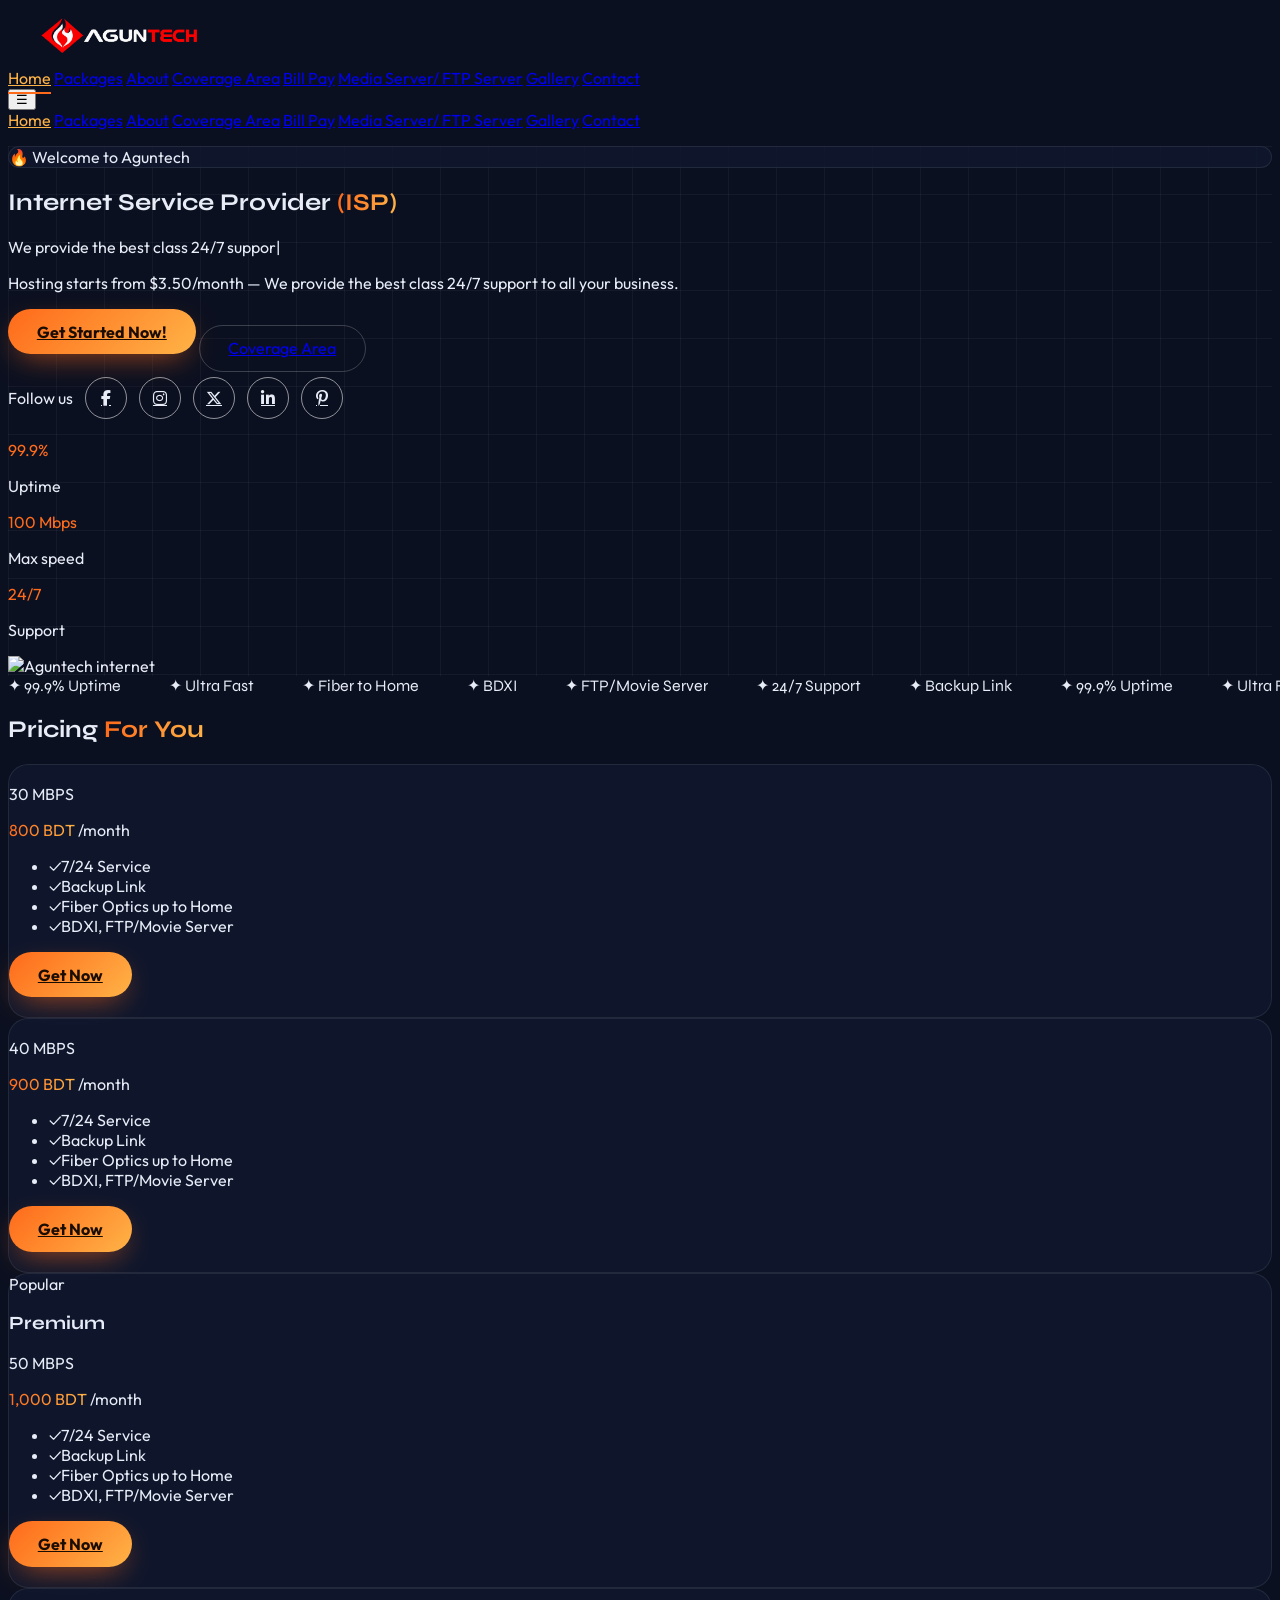
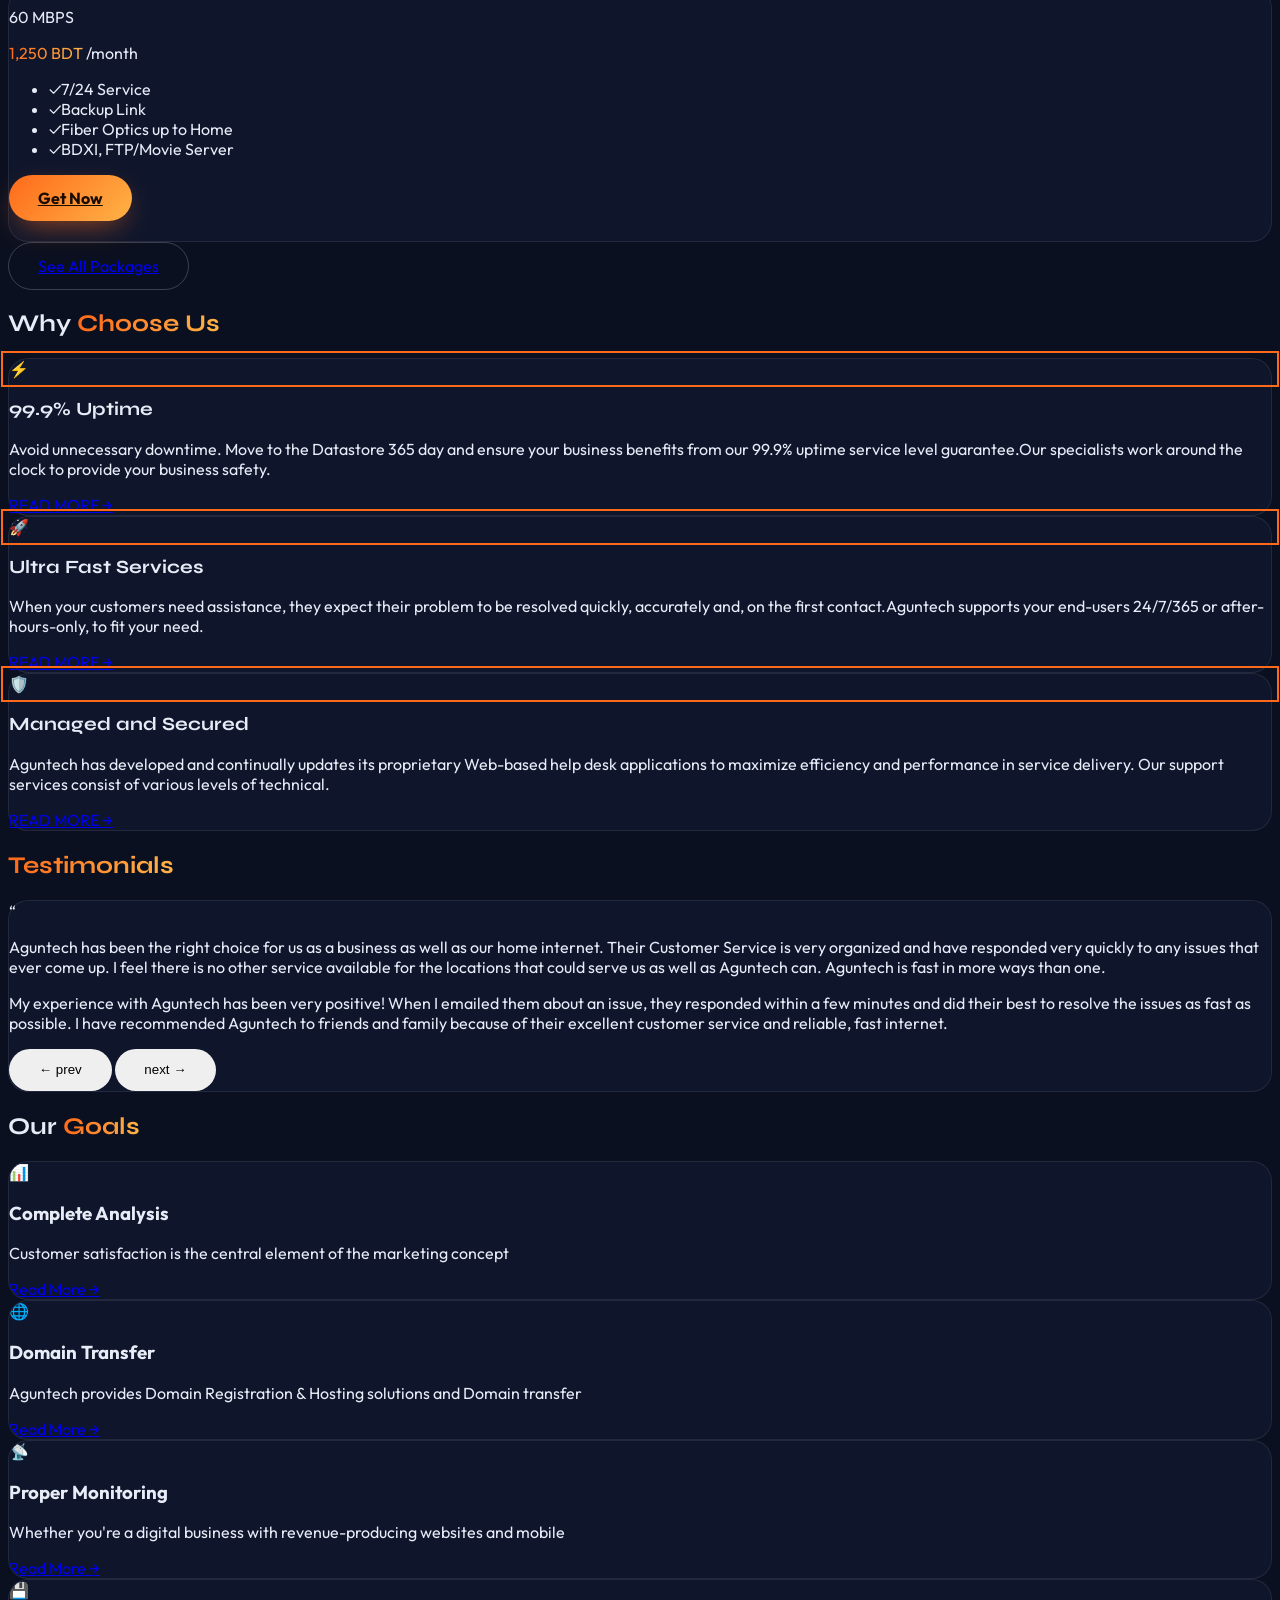
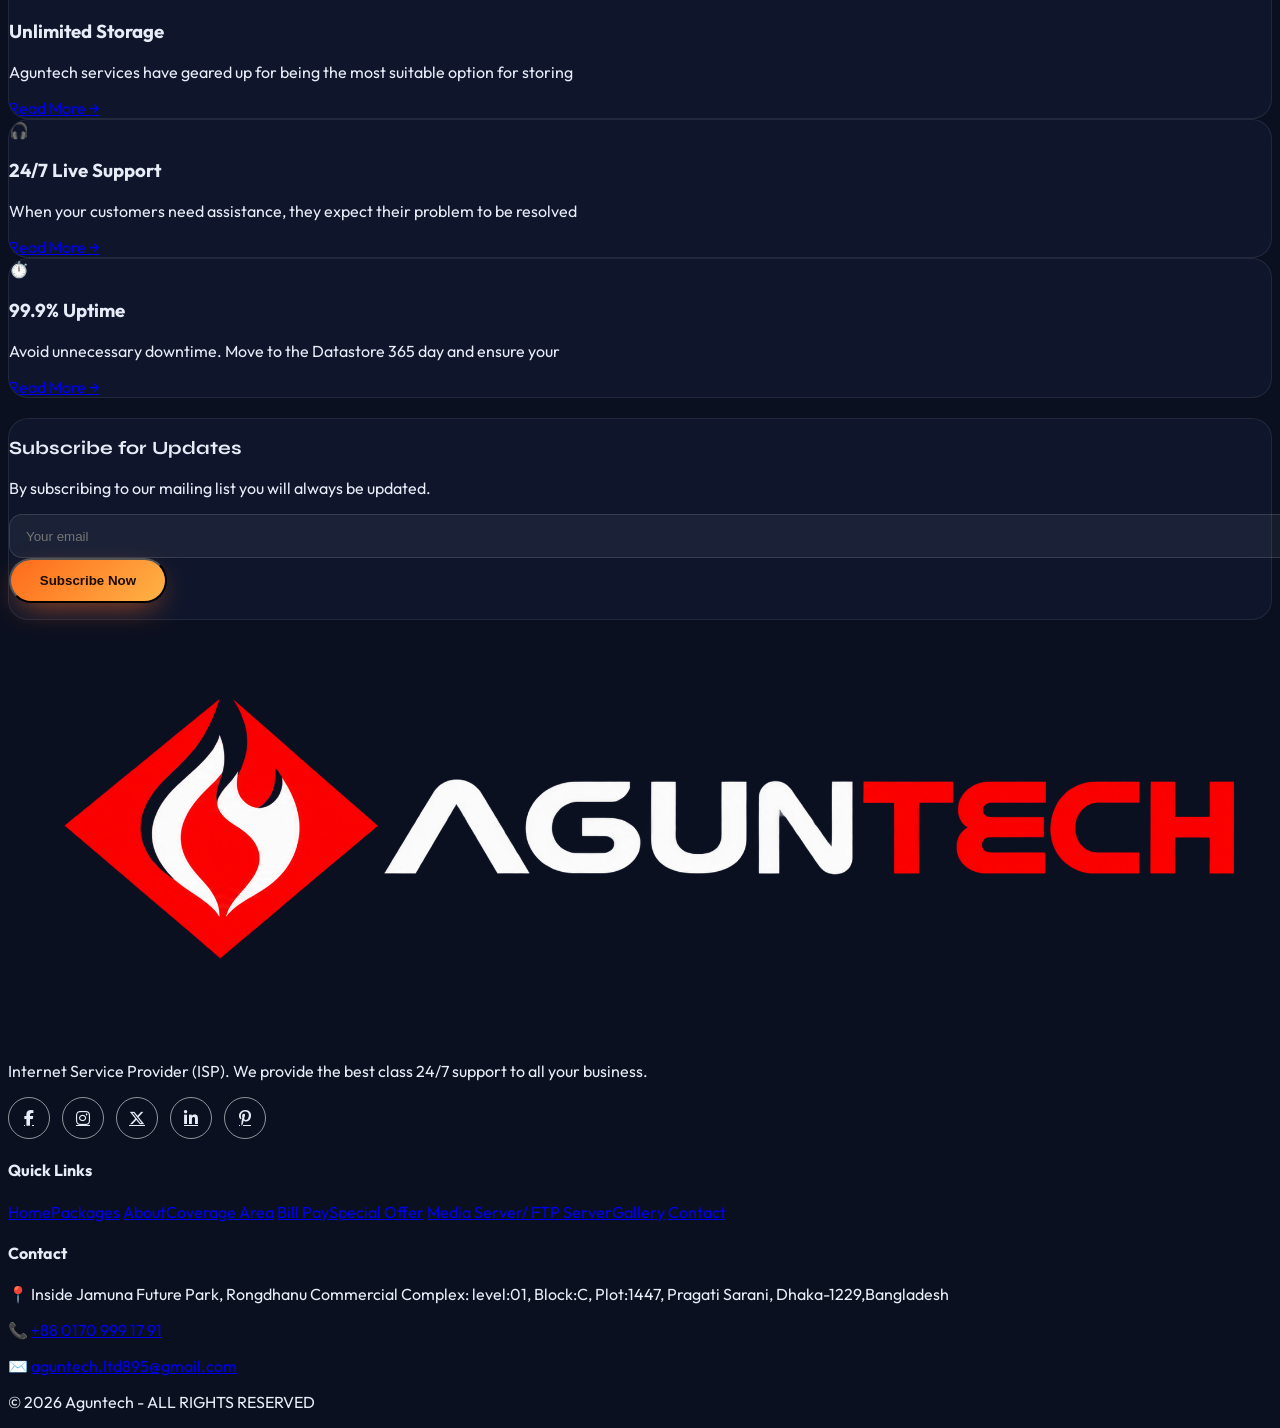
==== index.html @ c1c76f9d "first commit" ====
<!DOCTYPE html>
<html lang="en">
<head>
  <meta charset="UTF-8" />
  <meta name="viewport" content="width=device-width, initial-scale=1.0" />
  <title>Home | Aguntech - Internet Service Provider</title>
  <meta name="description" content="Aguntech - High speed fiber internet service provider in Dhaka, Bangladesh." />
  <script src="https://cdn.tailwindcss.com"></script>
  <link rel="preconnect" href="https://fonts.googleapis.com" />
  <link href="https://fonts.googleapis.com/css2?family=Outfit:wght@300;400;600;700&family=Syne:wght@600;700;800&display=swap" rel="stylesheet" />
  <link rel="stylesheet" href="assets/css/style.css" />
  <link rel="icon" type="image/png" href="assets/images/social-icons.png">
  <link rel="stylesheet"href="https://cdnjs.cloudflare.com/ajax/libs/font-awesome/6.7.2/css/all.min.css">
</head>
<body class="antialiased">
  <div id="preloader"><div class="loader"></div></div>

  <!-- ===== Header ===== -->
  <header id="header" class="fixed top-0 inset-x-0 z-50 bg-[#0b1020]/80 backdrop-blur-lg border-b border-white/5 transition-shadow">
    <div class="max-w-7xl mx-auto px-5 h-20 flex items-center justify-between">
      <a href="index.html" class="flex items-center gap-2">
        <img class="" src="assets/images/AGUNTECH Red Flame Logo (1).png" alt="Aguntech">
        <!-- <span class="w-10 h-10 rounded-xl grid place-items-center bg-gradient-to-br from-orange-500 to-amber-400 text-xl">🔥</span>
        <span class="font-display text-2xl font-extrabold">Agun<span class="text-fire">tech</span></span> -->
      </a>
      <nav class="hidden xl:flex items-center gap-6 text-sm">
        <a data-nav href="index.html" class="nav-link">Home</a>
        <a data-nav href="packages.html" class="nav-link">Packages</a>
        <a data-nav href="about.html" class="nav-link">About</a>
        <a data-nav href="coverage.html" class="nav-link">Coverage Area</a>
        <a data-nav href="billpay.html" class="nav-link">Bill Pay</a>
        <a data-nav href="media.html" class="nav-link">Media Server/ FTP Server</a>
        <a data-nav href="gallery.html" class="nav-link">Gallery</a>
        <a data-nav href="contact.html" class="nav-link">Contact</a>
      </nav>
      <button id="menuBtn" class="xl:hidden text-3xl" aria-label="Menu">☰</button>
    </div>
    <div id="mobileMenu" class="hidden xl:hidden px-5 pb-5 bg-[#0b1020]">
      <a data-nav href="index.html" class="nav-link block py-2">Home</a>
      <a data-nav href="packages.html" class="nav-link block py-2">Packages</a>
      <a data-nav href="about.html" class="nav-link block py-2">About</a>
      <a data-nav href="coverage.html" class="nav-link block py-2">Coverage Area</a>
      <a data-nav href="billpay.html" class="nav-link block py-2">Bill Pay</a>
      <a data-nav href="media.html" class="nav-link block py-2">Media Server/ FTP Server</a>
      <a data-nav href="gallery.html" class="nav-link block py-2">Gallery</a>
      <a data-nav href="contact.html" class="nav-link block py-2">Contact</a>
    </div>
  </header>

  <!-- ===== Hero ===== -->
  <section class="relative min-h-screen flex items-center overflow-hidden grid-bg pt-20">
    <div class="blob w-96 h-96 bg-orange-500 -top-20 -left-20"></div>
    <div class="blob w-96 h-96 bg-indigo-600 bottom-0 right-0" style="animation-delay:-5s"></div>
    <div class="relative max-w-7xl mx-auto px-5 grid lg:grid-cols-2 gap-12 items-center">
      <div>
        <p class="inline-block glass px-4 py-2 text-sm reveal">🔥 Welcome to Aguntech</p>
        <h1 class="font-display text-5xl md:text-7xl font-extrabold leading-tight mt-6 reveal" data-delay="100">Internet Service Provider <span class="text-fire">(ISP)</span></h1>
        <p class="text-xl mt-6 text-white/70 reveal" data-delay="200">We provide <span id="typing" class="text-orange-400 font-semibold" data-words='["the best class 24/7 support","Fiber Optics up to Home","BDXI, FTP/Movie Server","Hosting from $3.50/month"]'></span><span class="animate-pulse">|</span></p>
        <p class="text-white/60 mt-2 reveal" data-delay="250">Hosting starts from $3.50/month — We provide the best class 24/7 support to all your business.</p>
        <div class="hero-actions flex flex-wrap gap-4 mt-8 reveal" data-delay="300">
          <a href="offer.html" class="btn-fire">Get Started Now!</a>
          <a href="coverage.html" class="btn-ghost">Coverage Area</a>
        </div>

        <div class="social-links hero-socials mt-4" aria-label="Social media">
          <p class="hero-socials-label font-bold">Follow us</p>
          <!-- Facebook -->
          <a href="https://www.facebook.com/Aguntechbd"
            target="_blank" rel="noopener noreferrer"
            class="social-icon facebook" aria-label="Facebook">
            <i class="fa-brands fa-facebook-f"></i>
          </a>
          <!-- Instagram -->
          <a href="https://www.instagram.com/aguntechbd/"
            target="_blank" rel="noopener noreferrer"
            class="social-icon instagram" aria-label="Instagram">
            <i class="fa-brands fa-instagram"></i>
          </a>
          <!-- X -->
          <a href="https://x.com/Aguntechbd"
            target="_blank" rel="noopener noreferrer"
            class="social-icon twitter" aria-label="X">
            <i class="fa-brands fa-x-twitter"></i>
          </a>
          <!-- LinkedIn -->
          <a href="https://www.linkedin.com/company/aguntechbd/"
            target="_blank" rel="noopener noreferrer"
            class="social-icon linkedin" aria-label="LinkedIn">
            <i class="fa-brands fa-linkedin-in"></i>
          </a>
          <!-- Pinterest -->
          <a href="https://www.pinterest.com/aguntechbd/"
            target="_blank" rel="noopener noreferrer"
            class="social-icon pinterest" aria-label="Pinterest">
            <i class="fa-brands fa-pinterest-p"></i>
          </a>

</div>
        <!-- <div class="social-links mt-6 reveal" data-delay="350" aria-label="Social media">
          <div class=" card-hover p-6 space-y-4 reveal" data-delay="300"><h4 class="font-bold">Follow us</h4></div>
          <a href="https://www.facebook.com/Aguntechbd" target="_blank" rel="noopener noreferrer" aria-label="Visit Aguntech on Facebook" title="Facebook" class="social-icon"><svg aria-hidden="true" viewBox="0 0 24 24" class="w-5 h-5"><use href="assets/images/social-icons.svg#facebook"/></svg></a>
          <a href="https://www.instagram.com/aguntechbd/" target="_blank" rel="noopener noreferrer" aria-label="Visit Aguntech on Instagram" title="Instagram" class="social-icon"><svg aria-hidden="true" viewBox="0 0 24 24" class="w-5 h-5"><use href="assets/images/social-icons.svg#instagram"/></svg></a>
          <a href="https://x.com/Aguntechbd" target="_blank" rel="noopener noreferrer" aria-label="Visit Aguntech on X" title="X" class="social-icon"><svg aria-hidden="true" viewBox="0 0 24 24" class="w-5 h-5"><use href="assets/images/social-icons.svg#x"/></svg></a>
          <a href="https://www.linkedin.com/company/aguntechbd/" target="_blank" rel="noopener noreferrer" aria-label="Visit Aguntech on LinkedIn" title="LinkedIn" class="social-icon"><svg aria-hidden="true" viewBox="0 0 24 24" class="w-5 h-5"><use href="assets/images/social-icons.svg#linkedin"/></svg></a>
          <a href="https://www.pinterest.com/aguntechbd/" target="_blank" rel="noopener noreferrer" aria-label="Visit Aguntech on Pinterest" title="Pinterest" class="social-icon"><svg aria-hidden="true" viewBox="0 0 24 24" class="w-5 h-5"><use href="assets/images/social-icons.svg#pinterest"/></svg></a>
        </div> -->
        <div class="hero-stats grid grid-cols-3 gap-6 mt-12 reveal" data-delay="400">
          <div><p class="text-3xl font-extrabold text-fire" data-count="99.9" data-suffix="%">0</p><p class="text-white/50 text-sm">Uptime</p></div>
          <div><p class="text-3xl font-extrabold text-fire" data-count="100" data-suffix=" Mbps">0</p><p class="text-white/50 text-sm">Max speed</p></div>
          <div><p class="text-3xl font-extrabold text-fire" data-count="24" data-suffix="/7">0</p><p class="text-white/50 text-sm">Support</p></div>
        </div>
      </div>
      <div class="relative reveal" data-delay="200">
        <div class="absolute inset-0 bg-orange-500/30 blur-3xl rounded-full"></div>
        <img src="https://aguntech.com/images/hosting//s4.png" alt="Aguntech internet" class="relative floaty w-full max-w-lg mx-auto" />
      </div>
    </div>
  </section>

  <!-- ===== Marquee ===== -->
  <div class="overflow-hidden border-y border-white/5 py-5 bg-[#0e1428]">
    <div class="marquee text-white/50 font-display text-xl">
      <span>✦ 99.9% Uptime</span><span>✦ Ultra Fast</span><span>✦ Fiber to Home</span><span>✦ BDXI</span><span>✦ FTP/Movie Server</span><span>✦ 24/7 Support</span><span>✦ Backup Link</span><span>✦ 99.9% Uptime</span><span>✦ Ultra Fast</span><span>✦ Fiber to Home</span><span>✦ BDXI</span><span>✦ FTP/Movie Server</span><span>✦ 24/7 Support</span><span>✦ Backup Link</span>
    </div>
  </div>

 <!--==== packages ==== -->

 <!-- <section class="page-hero grid-bg">
    <div class="blob w-72 h-72 bg-orange-500 -top-10 -left-10"></div>
    <div class="blob w-72 h-72 bg-indigo-600 top-10 right-0" style="animation-delay:-4s"></div>
    <div class="relative max-w-7xl mx-auto px-5 text-center">
      <p class="text-sm text-white/60 reveal"><a href="index.html" class="hover:text-orange-400">Home</a> / Packages</p>
      <h1 class="font-display text-4xl md:text-6xl font-extrabold mt-3 reveal" data-delay="100"><span class="text-fire">Internet Packages</span></h1>
      <p class="mt-4 text-white/70 max-w-2xl mx-auto reveal" data-delay="200">Choose a home internet plan or contact us for a tailored corporate connection.</p>
    </div>
  </section> -->
    <section class="py-24 bg-[#0e1428]">
    <div class="max-w-7xl mx-auto px-5">
      <h2 class="font-display text-4xl md:text-5xl font-extrabold text-center reveal">Pricing <span class="text-fire">For You</span></h2>
      <div class="grid sm:grid-cols-2 lg:grid-cols-4 gap-6 mt-14"> 

        <article class="glass card-hover p-6 reveal" data-delay="0">
        <h3 class="font-display text-xl font-bold"></h3> 
        <p class="inline-block rounded-full bg-orange-500/15 mt-4 px-4 py-1 text-sm font-bold text-orange-300">30 MBPS</p>
        <p class="mt-4"><span class="text-4xl font-extrabold text-fire">800 BDT</span><span class="text-white/50"> /month</span></p>        
        <ul class="mt-6 space-y-3 text-white/80 text-sm"><li class="flex gap-2"><span
          class="text-orange-400">✓</span>7/24 Service</li><li class="flex gap-2"><span class="text-orange-400">✓</span>Backup Link</li><li class="flex gap-2"><span class="text-orange-400">✓</span>Fiber Optics up to Home</li><li class="flex gap-2"><span class="text-orange-400">✓</span>BDXI, FTP/Movie Server</li></ul>
        <a href="contact.html" class="btn-fire mt-8 w-full text-center">Get Now</a>
        <p class="mt-4 text-3xl font-extrabold text-fire"></p>
      </article>

      <article class="glass card-hover p-6 reveal" data-delay="0">
        <h3 class="font-display text-xl font-bold"></h3> 
        <p class="inline-block rounded-full bg-orange-500/15 mt-4 px-4 py-1 text-sm font-bold text-orange-300">40 MBPS</p>
        <p class="mt-4"><span class="text-4xl font-extrabold text-fire">900 BDT</span><span class="text-white/50"> /month</span></p>        
        <ul class="mt-6 space-y-3 text-white/80 text-sm"><li class="flex gap-2"><span
          class="text-orange-400">✓</span>7/24 Service</li><li class="flex gap-2"><span class="text-orange-400">✓</span>Backup Link</li><li class="flex gap-2"><span class="text-orange-400">✓</span>Fiber Optics up to Home</li><li class="flex gap-2"><span class="text-orange-400">✓</span>BDXI, FTP/Movie Server</li></ul>
        <a href="contact.html" class="btn-fire mt-8 w-full text-center">Get Now</a>
        <p class="mt-4 text-3xl font-extrabold text-fire"></p>
      </article>

      <div class="glass card-hover p-6 relative reveal ring-2 ring-orange-500" data-delay="300">
        <span class="absolute -top-3 right-6 text-xs bg-orange-500 text-black font-bold px-3 py-1 rounded-full">Popular</span>
        <h3 class="font-display text-xl font-bold">Premium</h3>
        <p class="inline-block rounded-full bg-orange-500/15 mt-2 px-4 py-1 text-sm font-bold text-orange-300">50 MBPS</p>
        <p class="mt-2"><span class="text-4xl font-extrabold text-fire">1,000 BDT</span><span class="text-white/50">  /month</span></p>        
        <ul class="mt-6 space-y-3 text-white/80 text-sm"><li class="flex gap-2"><span
          class="text-orange-400">✓</span>7/24 Service</li><li class="flex gap-2"><span class="text-orange-400">✓</span>Backup Link</li><li class="flex gap-2"><span class="text-orange-400">✓</span>Fiber Optics up to Home</li><li class="flex gap-2"><span class="text-orange-400">✓</span>BDXI, FTP/Movie Server</li></ul>
        <a href="contact.html" class="btn-fire mt-8 w-full text-center">Get Now</a>
        <p class="mt-4 text-3xl font-extrabold text-fire"></p>
      </div>

      <article class="glass card-hover p-6 reveal" data-delay="0">
        <h3 class="font-display text-xl font-bold"></h3> 
        <p class="inline-block rounded-full bg-orange-500/15 mt-4 px-4 py-1 text-sm font-bold text-orange-300">60 MBPS</p>
        <p class="mt-4"><span class="text-4xl font-extrabold text-fire">1,250 BDT</span><span class="text-white/50"> /month</span></p>        
        <ul class="mt-6 space-y-3 text-white/80 text-sm"><li class="flex gap-2"><span
          class="text-orange-400">✓</span>7/24 Service</li><li class="flex gap-2"><span class="text-orange-400">✓</span>Backup Link</li><li class="flex gap-2"><span class="text-orange-400">✓</span>Fiber Optics up to Home</li><li class="flex gap-2"><span class="text-orange-400">✓</span>BDXI, FTP/Movie Server</li></ul>
        <a href="contact.html" class="btn-fire mt-8 w-full text-center">Get Now</a>
        <p class="mt-4 text-3xl font-extrabold text-fire"></p>
      </article> 
      </div>
      <div class="text-center mt-10"><a href="packages.html" class="btn-ghost">See All Packages</a></div>
    </div>
  </section>
  <!-- ===== Why Choose Us ===== -->
  <section class="max-w-7xl mx-auto px-5 py-24">
    <h2 class="font-display text-4xl md:text-5xl font-extrabold text-center reveal">Why <span class="text-fire">Choose Us</span></h2>
    <div class="grid md:grid-cols-3 gap-8 mt-14">
      <div class="glass card-hover p-8 reveal" data-delay="0">
        <div class="w-14 h-14 rounded-2xl grid place-items-center text-2xl bg-orange-500/15 pulse-ring">⚡</div>
        <h3 class="font-display text-xl font-bold mt-6">99.9% Uptime</h3>
        <p class="text-white/65 mt-3 text-sm leading-relaxed">Avoid unnecessary downtime. Move to the Datastore 365 day and ensure your business benefits from our 99.9% uptime service level guarantee.Our specialists work around the clock to provide your business safety.</p>
        <a href="about.html" class="inline-block mt-5 text-orange-400 font-semibold hover:translate-x-1 transition">READ MORE →</a>
      </div>
      <div class="glass card-hover p-8 reveal" data-delay="120">
        <div class="w-14 h-14 rounded-2xl grid place-items-center text-2xl bg-orange-500/15 pulse-ring">🚀</div>
        <h3 class="font-display text-xl font-bold mt-6">Ultra Fast Services</h3>
        <p class="text-white/65 mt-3 text-sm leading-relaxed">When your customers need assistance, they expect their problem to be resolved quickly, accurately and, on the first contact.Aguntech supports your end-users 24/7/365 or after-hours-only, to fit your need.</p>
        <a href="about.html" class="inline-block mt-5 text-orange-400 font-semibold hover:translate-x-1 transition">READ MORE →</a>
      </div>
      <div class="glass card-hover p-8 reveal" data-delay="240">
        <div class="w-14 h-14 rounded-2xl grid place-items-center text-2xl bg-orange-500/15 pulse-ring">🛡️</div>
        <h3 class="font-display text-xl font-bold mt-6">Managed and Secured</h3>
        <p class="text-white/65 mt-3 text-sm leading-relaxed">Aguntech has developed and continually updates its proprietary Web-based help desk applications to maximize efficiency and performance in service delivery. Our support services consist of various levels of technical.</p>
        <a href="about.html" class="inline-block mt-5 text-orange-400 font-semibold hover:translate-x-1 transition">READ MORE →</a>
      </div>
    </div> 
  </section>
  <!-- ===== Testimonials ===== -->
  <section class="max-w-4xl mx-auto px-5 py-24 text-center">
    <h2 class="font-display text-4xl md:text-5xl font-extrabold reveal"><span class="text-fire">Testimonials</span></h2>
    <div class="glass p-10 mt-12 reveal">
      <div class="text-6xl text-orange-500 leading-none">“</div>
      <p class="t-slide text-lg text-white/80 leading-relaxed">Aguntech has been the right choice for us as a business as well as our home internet. Their Customer Service is very organized and have responded very quickly to any issues that ever come up. I feel there is no other service available for the locations that could serve us as well as Aguntech can. Aguntech is fast in more ways than one.</p>
      <p class="t-slide text-lg text-white/80 leading-relaxed">My experience with Aguntech has been very positive! When I emailed them about an issue, they responded within a few minutes and did their best to resolve the issues as fast as possible. I have recommended Aguntech to friends and family because of their excellent customer service and reliable, fast internet.</p>
      <div class="flex justify-center gap-4 mt-8">
        <button id="tPrev" class="btn-ghost !py-2">← prev</button>
        <button id="tNext" class="btn-ghost !py-2">next →</button>
      </div>
    </div>
  </section>

  <!-- ===== Our Goals ===== -->
  <section class="py-24 bg-[#0e1428]">
    <div class="max-w-7xl mx-auto px-5">
      <h2 class="font-display text-4xl md:text-5xl font-extrabold text-center reveal">Our <span class="text-fire">Goals</span></h2>
      <div class="goals-grid grid sm:grid-cols-2 lg:grid-cols-3 gap-6 mt-14">
        <div class="goal-card glass card-hover p-7 flex gap-5 reveal" data-delay="0">
          <div class="text-3xl">📊</div>
          <div><h3 class="font-bold text-lg">Complete Analysis</h3><p class="text-white/60 text-sm mt-2">Customer satisfaction is the central element of the marketing concept</p><a href="about.html" class="text-orange-400 text-sm font-semibold mt-3 inline-block">Read More →</a></div>
        </div>
        <div class="goal-card glass card-hover p-7 flex gap-5 reveal" data-delay="100">
          <div class="text-3xl">🌐</div>
          <div><h3 class="font-bold text-lg">Domain Transfer</h3><p class="text-white/60 text-sm mt-2">Aguntech provides Domain Registration & Hosting solutions and Domain transfer</p><a href="about.html" class="text-orange-400 text-sm font-semibold mt-3 inline-block">Read More →</a></div>
        </div>
        <div class="goal-card glass card-hover p-7 flex gap-5 reveal" data-delay="200">
          <div class="text-3xl">📡</div>
          <div><h3 class="font-bold text-lg">Proper Monitoring</h3><p class="text-white/60 text-sm mt-2">Whether you're a digital business with revenue-producing websites and mobile</p><a href="about.html" class="text-orange-400 text-sm font-semibold mt-3 inline-block">Read More →</a></div>
        </div>
        <div class="goal-card glass card-hover p-7 flex gap-5 reveal" data-delay="0">
          <div class="text-3xl">💾</div>
          <div><h3 class="font-bold text-lg">Unlimited Storage</h3><p class="text-white/60 text-sm mt-2">Aguntech services have geared up for being the most suitable option for storing</p><a href="about.html" class="text-orange-400 text-sm font-semibold mt-3 inline-block">Read More →</a></div>
        </div>
        <div class="goal-card glass card-hover p-7 flex gap-5 reveal" data-delay="100">
          <div class="text-3xl">🎧</div>
          <div><h3 class="font-bold text-lg">24/7 Live Support</h3><p class="text-white/60 text-sm mt-2">When your customers need assistance, they expect their problem to be resolved</p><a href="about.html" class="text-orange-400 text-sm font-semibold mt-3 inline-block">Read More →</a></div>
        </div>
        <div class="goal-card glass card-hover p-7 flex gap-5 reveal" data-delay="200">
          <div class="text-3xl">⏱️</div>
          <div><h3 class="font-bold text-lg">99.9% Uptime</h3><p class="text-white/60 text-sm mt-2">Avoid unnecessary downtime. Move to the Datastore 365 day and ensure your</p><a href="about.html" class="text-orange-400 text-sm font-semibold mt-3 inline-block">Read More →</a></div>
        </div>
      </div>
    </div>
  </section>

  <!-- ===== Gallery ===== -->
  <!-- <section class="max-w-7xl mx-auto px-5 py-24">
    <h2 class="font-display text-4xl md:text-5xl font-extrabold text-center reveal">Our <span class="text-fire">Gallery</span></h2>
    <div class="flex flex-wrap justify-center gap-3 mt-8 reveal">
      <button data-filter="all" class="btn-ghost btn-fire !py-2">All</button>
      <button data-filter="identity" class="btn-ghost !py-2">Identity</button>
      <button data-filter="web" class="btn-ghost !py-2">Web Design</button>
      <button data-filter="domain" class="btn-ghost !py-2">Domain</button>
    </div>
    <div class="grid grid-cols-2 md:grid-cols-4 gap-4 mt-10">
      <div class="gallery-item overflow-hidden rounded-2xl reveal cursor-zoom-in" data-cat="identity" data-delay="0"><img src="https://aguntech.com/images/gallery/s8.jpg" alt="Gallery image" class="w-full h-48 object-cover" loading="lazy" /></div>
      <div class="gallery-item overflow-hidden rounded-2xl reveal cursor-zoom-in" data-cat="web" data-delay="80"><img src="https://aguntech.com/images/gallery/s3.jpg" alt="Gallery image" class="w-full h-48 object-cover" loading="lazy" /></div>
      <div class="gallery-item overflow-hidden rounded-2xl reveal cursor-zoom-in" data-cat="domain" data-delay="160"><img src="https://aguntech.com/images/gallery/s2.jpg" alt="Gallery image" class="w-full h-48 object-cover" loading="lazy" /></div>
      <div class="gallery-item overflow-hidden rounded-2xl reveal cursor-zoom-in" data-cat="identity" data-delay="240"><img src="https://aguntech.com/images/gallery/s4.jpg" alt="Gallery image" class="w-full h-48 object-cover" loading="lazy" /></div>
      <div class="gallery-item overflow-hidden rounded-2xl reveal cursor-zoom-in" data-cat="web" data-delay="0"><img src="https://aguntech.com/images/gallery/s5.jpg" alt="Gallery image" class="w-full h-48 object-cover" loading="lazy" /></div>
      <div class="gallery-item overflow-hidden rounded-2xl reveal cursor-zoom-in" data-cat="domain" data-delay="80"><img src="https://aguntech.com/images/gallery/s6.jpg" alt="Gallery image" class="w-full h-48 object-cover" loading="lazy" /></div>
      <div class="gallery-item overflow-hidden rounded-2xl reveal cursor-zoom-in" data-cat="identity" data-delay="160"><img src="https://aguntech.com/images/gallery/s9.jpg" alt="Gallery image" class="w-full h-48 object-cover" loading="lazy" /></div>
      <div class="gallery-item overflow-hidden rounded-2xl reveal cursor-zoom-in" data-cat="web" data-delay="240"><img src="https://aguntech.com/images/gallery/s7.jpg" alt="Gallery image" class="w-full h-48 object-cover" loading="lazy" /></div>
    </div>
  </section> -->
  <div id="lightbox" class="hidden fixed inset-0 z-[90] bg-black/90 items-center justify-center p-6 cursor-zoom-out"><img class="max-h-full max-w-full rounded-xl" alt="" /></div>

  <!-- ===== Subscribe ===== -->
  <section class="max-w-7xl mx-auto px-5 py-16">
    <div class="glass p-10 md:flex items-center justify-between gap-8 reveal relative overflow-hidden">
      <div class="blob w-60 h-60 bg-orange-500 -right-10 -top-10"></div>
      <div class="relative">
        <h3 class="font-display text-3xl font-bold">Subscribe for Updates</h3>
        <p class="text-white/70 mt-2">By subscribing to our mailing list you will always be updated.</p>
      </div>
      <form data-demo class="relative mt-6 md:mt-0 flex gap-3 w-full md:w-auto">
        <input type="email" required placeholder="Your email" class="input md:w-72" />
        <button class="btn-fire whitespace-nowrap">Subscribe Now</button>
        <p class="form-msg hidden text-green-400 text-sm"></p>
      </form>
    </div>
  </section>

  <!-- ===== Footer ===== -->
  <footer class="border-t border-white/5 bg-[#080c19]">
    <div class="max-w-7xl mx-auto px-5 py-14 grid md:grid-cols-3 gap-10 text-sm">
      <div>
        <img class="h-20 w-70" src="assets/images/AGUNTECH Red Flame Logo (1).png" alt="Aguntech">
        <!-- <p class="font-display text-2xl font-extrabold">Agun<span class="text-fire">tech</span></p> -->
        <p class="text-white/60 mt-3">Internet Service Provider (ISP). We provide the best class 24/7 support to all your business.</p>
        <div class="social-links mt-4" aria-label="Social media">
          <!-- Facebook -->
          <a href="https://www.facebook.com/Aguntechbd"
            target="_blank" rel="noopener noreferrer"
            class="social-icon facebook" aria-label="Facebook">
            <i class="fa-brands fa-facebook-f"></i>
          </a>
          <!-- Instagram -->
          <a href="https://www.instagram.com/aguntechbd/"
            target="_blank" rel="noopener noreferrer"
            class="social-icon instagram" aria-label="Instagram">
            <i class="fa-brands fa-instagram"></i>
          </a>
          <!-- X -->
          <a href="https://x.com/Aguntechbd"
            target="_blank" rel="noopener noreferrer"
            class="social-icon twitter" aria-label="X">
            <i class="fa-brands fa-x-twitter"></i>
          </a>
          <!-- LinkedIn -->
          <a href="https://www.linkedin.com/company/aguntechbd/"
            target="_blank" rel="noopener noreferrer"
            class="social-icon linkedin" aria-label="LinkedIn">
            <i class="fa-brands fa-linkedin-in"></i>
          </a>
          <!-- Pinterest -->
          <a href="https://www.pinterest.com/aguntechbd/"
            target="_blank" rel="noopener noreferrer"
            class="social-icon pinterest" aria-label="Pinterest">
            <i class="fa-brands fa-pinterest-p"></i>
          </a>
        </div>
      </div>
      <div>
        <h4 class="font-semibold mb-3">Quick Links</h4>
        <div class="grid grid-cols-2 gap-2 text-white/60">
          <a href="index.html" class="hover:text-orange-400">Home</a><a href="packages.html" class="hover:text-orange-400">Packages</a>
          <a href="about.html" class="hover:text-orange-400">About</a><a href="coverage.html" class="hover:text-orange-400">Coverage Area</a>
          <a href="billpay.html" class="hover:text-orange-400">Bill Pay</a><a href="offer.html" class="hover:text-orange-400">Special Offer</a>
          <a href="media.html" class="hover:text-orange-400">Media Server/ FTP Server</a><a href="gallery.html" class="hover:text-orange-400">Gallery</a>
          <a href="contact.html" class="hover:text-orange-400">Contact</a>
        </div>
      </div>
      <div class="text-white/60 space-y-2">
        <h4 class="font-semibold mb-3 text-white">Contact</h4>
        <p>📍 Inside Jamuna Future Park, Rongdhanu Commercial Complex: level:01, Block:C, Plot:1447, Pragati Sarani, Dhaka-1229,Bangladesh</p>
        <p>📞 <a href="tel:+8801709991791" class="hover:text-orange-400">+88 0170 999 17 91</a></p>
        <p>✉️ <a href="mailto:aguntech.ltd895@gmail.com" class="hover:text-orange-400">aguntech.ltd895@gmail.com</a></p>
      </div>
    </div>
    <p class="text-center text-white/40 text-xs pb-8">© <span class="year">2026</span> Aguntech - ALL RIGHTS RESERVED</p>
  </footer>

  <script src="assets/js/main.js"></script>
</body>
</html>
---- assets/css/style.css ----
/* Aguntech custom styles & animations */
:root{--fire:#ff6a1a;--ember:#ffb347;--night:#0b1020;--panel:#121a33}
html{scroll-behavior:smooth}
body{font-family:'Outfit',sans-serif;background:var(--night);color:#e7ecf7}
.font-display{font-family:'Syne',sans-serif;overflow-wrap:anywhere}
.text-fire{background:linear-gradient(90deg,var(--fire),var(--ember),var(--fire));background-size:200% auto;-webkit-background-clip:text;background-clip:text;color:transparent;animation:shine 4s linear infinite}
@keyframes shine{to{background-position:200% center}}
.btn-fire{position:relative;overflow:hidden;background:linear-gradient(135deg,var(--fire),var(--ember));color:#1a0d00;font-weight:700;border-radius:999px;padding:.8rem 1.8rem;display:inline-block;transition:transform .3s,box-shadow .3s;box-shadow:0 10px 30px -10px rgba(255,106,26,.7)}
.btn-fire:hover{transform:translateY(-3px) scale(1.03);box-shadow:0 18px 40px -10px rgba(255,106,26,.9)}
.btn-fire::after{content:"";position:absolute;inset:0 auto 0 -70%;width:45%;background:linear-gradient(110deg,transparent,rgba(255,255,255,.32),transparent);transform:skewX(-20deg);transition:left .7s ease}
.btn-fire:hover::after{left:130%}
.btn-ghost{border:1px solid rgba(255,255,255,.2);border-radius:999px;padding:.8rem 1.8rem;display:inline-block;transition:.3s}
.btn-ghost:hover{border-color:var(--fire);color:var(--ember)}
.social-links{display:flex;align-items:center;gap:.75rem}
.social-icon{width:2.5rem;height:2.5rem;border:1px solid rgba(255,255,255,.55);border-radius:9999px;display:inline-grid;place-items:center;color:#e7ecf7;transition:color .3s,border-color .3s,background-color .3s,transform .3s;animation:social-float 3s ease-in-out infinite}
.social-icon:nth-child(2){animation-delay:.15s}
.social-icon:nth-child(3){animation-delay:.3s}
.social-icon:nth-child(4){animation-delay:.45s}
.social-icon:nth-child(5){animation-delay:.6s}
.social-icon:hover:not(:disabled){color:var(--ember);border-color:var(--fire);background:rgba(255,106,26,.1);transform:translateY(-4px) scale(1.08)}
.social-icon:disabled{opacity:.55;cursor:not-allowed}
@keyframes social-float{0%,100%{translate:0 0}50%{translate:0 -3px}}
header > div > a:first-child > span:first-child{animation:brand-float 4s ease-in-out infinite}
@keyframes brand-float{0%,100%{transform:translateY(0)}50%{transform:translateY(-3px)}}
@media(prefers-reduced-motion:reduce){html{scroll-behavior:auto}.social-icon,header > div > a:first-child > span:first-child{animation:none;transition:none}}
.glass{background:rgba(18,26,51,.7);border:1px solid rgba(255,255,255,.08);backdrop-filter:blur(12px);border-radius:1.25rem}
.card-hover{transition:transform .4s,border-color .4s,box-shadow .4s}
.card-hover:hover{transform:translateY(-8px);border-color:rgba(255,106,26,.5);box-shadow:0 25px 50px -20px rgba(255,106,26,.45)}
.reveal{opacity:0;transform:translateY(28px);transition:opacity .7s ease,transform .7s cubic-bezier(.2,.7,.2,1)}
.reveal.show{opacity:1;transform:none}
.blob{position:absolute;border-radius:50%;filter:blur(80px);opacity:.45;animation:float 10s ease-in-out infinite}
@keyframes float{0%,100%{transform:translate(0,0)}50%{transform:translate(30px,-40px)}}
.floaty{animation:float 6s ease-in-out infinite}
.grid-bg{background-image:linear-gradient(rgba(255,255,255,.04) 1px,transparent 1px),linear-gradient(90deg,rgba(255,255,255,.04) 1px,transparent 1px);background-size:48px 48px;animation:grid-drift 70s linear infinite}
@keyframes grid-drift{to{background-position:48px 48px}}
.nav-link{position:relative;padding:.4rem 0;transition:color .3s}
.nav-link::after{content:"";position:absolute;left:0;bottom:0;height:2px;width:0;background:var(--fire);transition:width .3s}
.nav-link:hover,.nav-link.active{color:var(--ember)}
.nav-link:hover::after,.nav-link.active::after{width:100%}
.pulse-ring{position:relative}
.pulse-ring::before{content:"";position:absolute;inset:-8px;border-radius:inherit;border:2px solid var(--fire);animation:ring 2s infinite}
@keyframes ring{0%{transform:scale(.9);opacity:1}100%{transform:scale(1.3);opacity:0}}
.marquee{display:flex;gap:3rem;animation:marq 25s linear infinite;width:max-content}
.marquee:hover,.marquee:focus-within{animation-play-state:paused}
@keyframes marq{to{transform:translateX(-50%)}}
.page-hero{padding:9rem 0 4rem;position:relative;overflow:hidden;isolation:isolate}
.page-hero::before{content:"";position:absolute;inset:0;z-index:-1;pointer-events:none;background:radial-gradient(ellipse at 18% 55%,rgba(255,106,26,.14),transparent 42%),radial-gradient(ellipse at 82% 35%,rgba(99,102,241,.13),transparent 40%);background-size:150% 150%;animation:hero-glow 18s ease-in-out infinite alternate}
@keyframes hero-glow{to{background-position:100% 70%}}
.goals-grid .goal-card{position:relative;overflow:hidden;transition:transform .3s ease,border-color .3s ease,box-shadow .3s ease}
.goal-card::before{content:"";position:absolute;inset:1rem auto 1rem 0;width:3px;border-radius:0 3px 3px 0;background:linear-gradient(180deg,var(--fire),var(--ember));transform:scaleY(0);transform-origin:center;transition:transform .3s ease}
.goal-card>div:last-child{transition:transform .3s ease}
.goal-card>div:first-child{display:inline-block;transform-origin:center;animation:goal-icon-float 3s ease-in-out infinite}
.goal-card:nth-child(2)>div:first-child{animation-delay:.25s}
.goal-card:nth-child(3)>div:first-child{animation-delay:.5s}
.goal-card:nth-child(4)>div:first-child{animation-delay:.75s}
.goal-card:nth-child(5)>div:first-child{animation-delay:1s}
.goal-card:nth-child(6)>div:first-child{animation-delay:1.25s}
@keyframes goal-icon-float{0%,100%{transform:translateY(0)}50%{transform:translateY(-5px)}}
.goal-card:hover>div:first-child{animation:goal-icon-bounce .55s ease}
@keyframes goal-icon-bounce{0%,100%{transform:translateY(0) scale(1)}40%{transform:translateY(-8px) scale(1.12)}70%{transform:translateY(1px) scale(.96)}}
.goal-card:hover{transform:translateY(-4px);border-color:rgba(255,106,26,.4);box-shadow:0 14px 32px -24px rgba(255,106,26,.5)}
.goal-card:hover::before{transform:scaleY(1)}
.goal-card:hover>div:last-child{transform:translateX(4px)}
.scroll-progress{position:fixed;inset:0 auto auto 0;width:100%;height:3px;z-index:110;pointer-events:none;background:linear-gradient(90deg,var(--fire),var(--ember));box-shadow:0 0 12px rgba(255,106,26,.55);transform:scaleX(0);transform-origin:left center;transition:transform .12s linear}
.input{width:100%;background:rgba(255,255,255,.05);border:1px solid rgba(255,255,255,.12);border-radius:.8rem;padding:.85rem 1rem;outline:none;transition:.3s}
.input:focus{border-color:var(--fire);box-shadow:0 0 0 3px rgba(255,106,26,.2)}
.gallery-item img{transition:transform .6s}
.gallery-item:hover img{transform:scale(1.1) rotate(1deg)}
#preloader{position:fixed;inset:0;background:var(--night);z-index:100;display:grid;place-items:center;transition:opacity .5s}
.loader{width:56px;height:56px;border-radius:50%;border:4px solid rgba(255,255,255,.1);border-top-color:var(--fire);animation:spin 1s linear infinite}
@keyframes spin{to{transform:rotate(360deg)}}
@media(prefers-reduced-motion:reduce){
  *,*::before,*::after{scroll-behavior:auto!important;animation-duration:.01ms!important;animation-iteration-count:1!important;transition-duration:.01ms!important}
  .reveal{opacity:1;transform:none}
  .btn-fire::after{display:none}
  .scroll-progress{transition:none}
  .goal-card>div:first-child,.goal-card:hover>div:first-child{animation:none}
}

img,video,iframe{max-width:100%}
.glass{min-width:0}
.social-links{flex-wrap:wrap}
#header>div>a img{width:clamp(8rem,18vw,13.75rem);height:auto;max-height:3.5rem;object-fit:contain}
#mobileMenu{max-height:calc(100vh - 5rem);overflow-y:auto}
form[data-demo]{min-width:0}

@media(max-width:767px){
  .page-hero{padding:7.5rem 0 3rem}
  .page-hero h1{font-size:clamp(2rem,9vw,3rem);line-height:1.1}
  section.min-h-screen h1{font-size:clamp(2.5rem,9vw,4.5rem);line-height:1.1}
  section.min-h-screen .reveal{opacity:1;transform:none}
  .hero-stats{gap:.75rem}
  .hero-stats [data-count]{font-size:clamp(1.05rem,5vw,1.4rem);line-height:1.2}
  .hero-stats p:last-child{font-size:.7rem}
}

@media(max-width:639px){
  #menuBtn{display:grid;place-items:center;width:2.75rem;height:2.75rem;border-radius:.75rem}
  #menuBtn:focus-visible,#mobileMenu a:focus-visible{outline:2px solid var(--ember);outline-offset:3px}
  #mobileMenu .nav-link.block{padding:.7rem 0}
  .page-hero{padding:7rem 0 2.5rem}
  section.py-20,section.py-24{padding-top:3rem;padding-bottom:3rem}
  section.pb-20{padding-bottom:3rem}
  .hero-actions{display:grid;grid-template-columns:minmax(0,1fr);max-width:20rem}
  .hero-actions .btn-fire,.hero-actions .btn-ghost{width:100%;text-align:center}
  .hero-socials{display:grid;grid-template-columns:repeat(5,minmax(2.25rem,2.5rem));gap:.5rem;justify-content:start}
  .hero-socials-label{grid-column:1/-1;margin:0}
  form[data-demo]{flex-direction:column;align-items:stretch}
  form[data-demo]>.input,form[data-demo]>.btn-fire{width:100%}
  .glass{border-radius:1rem}
  .glass.p-8,.glass.p-10{padding:1.25rem}
  .grid.gap-12{gap:2rem}
}
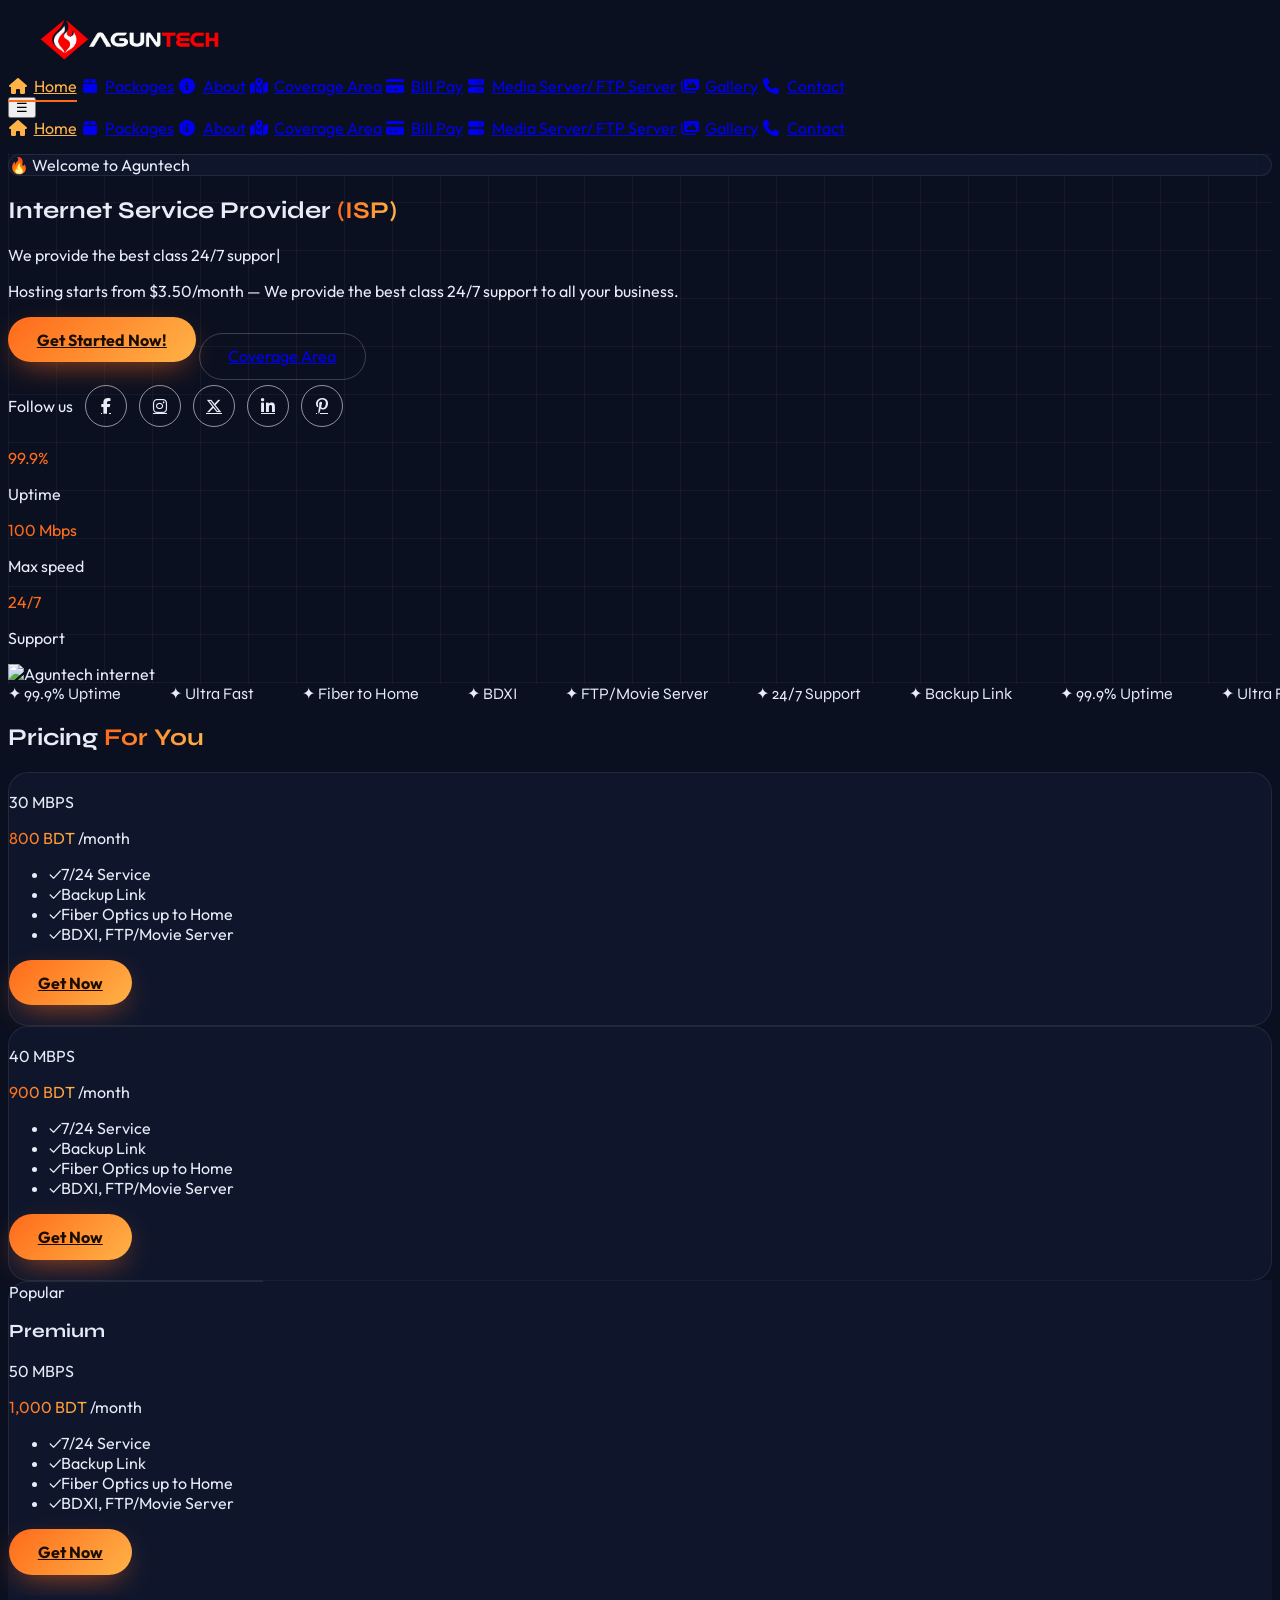
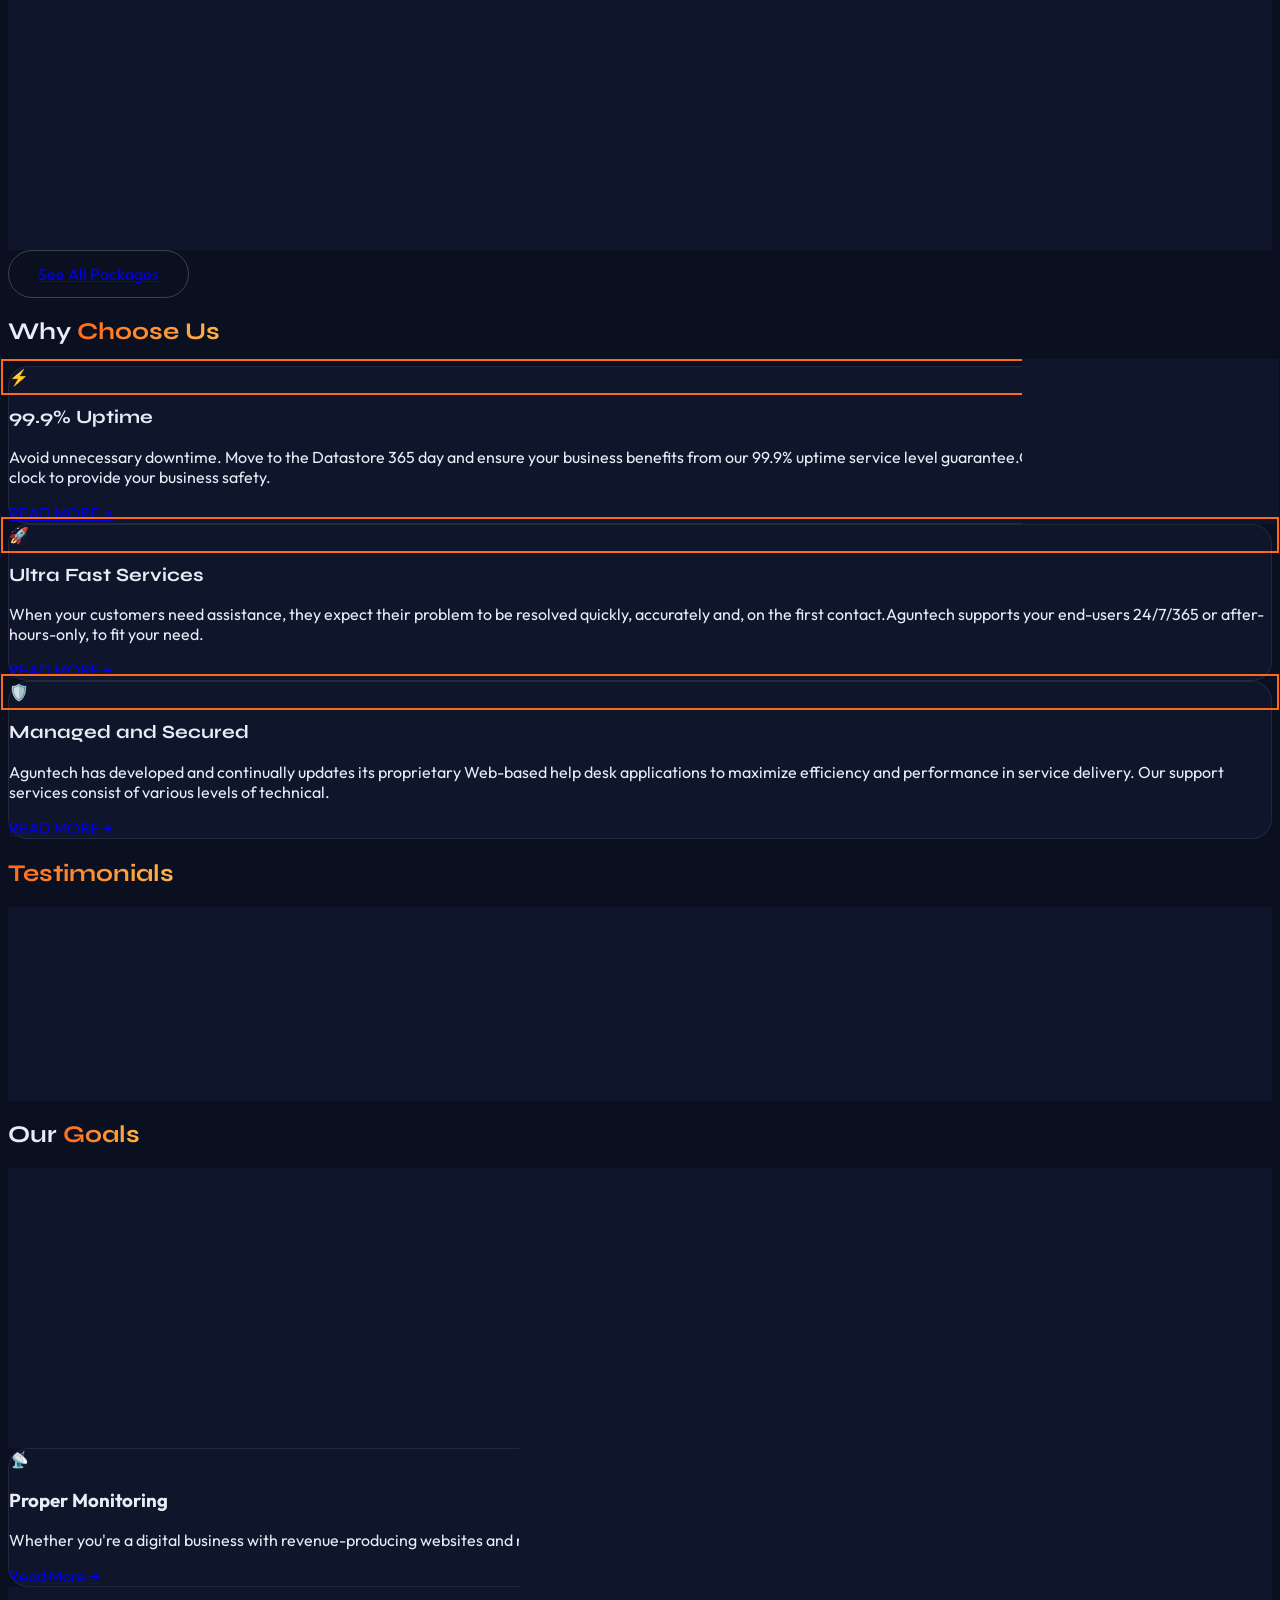
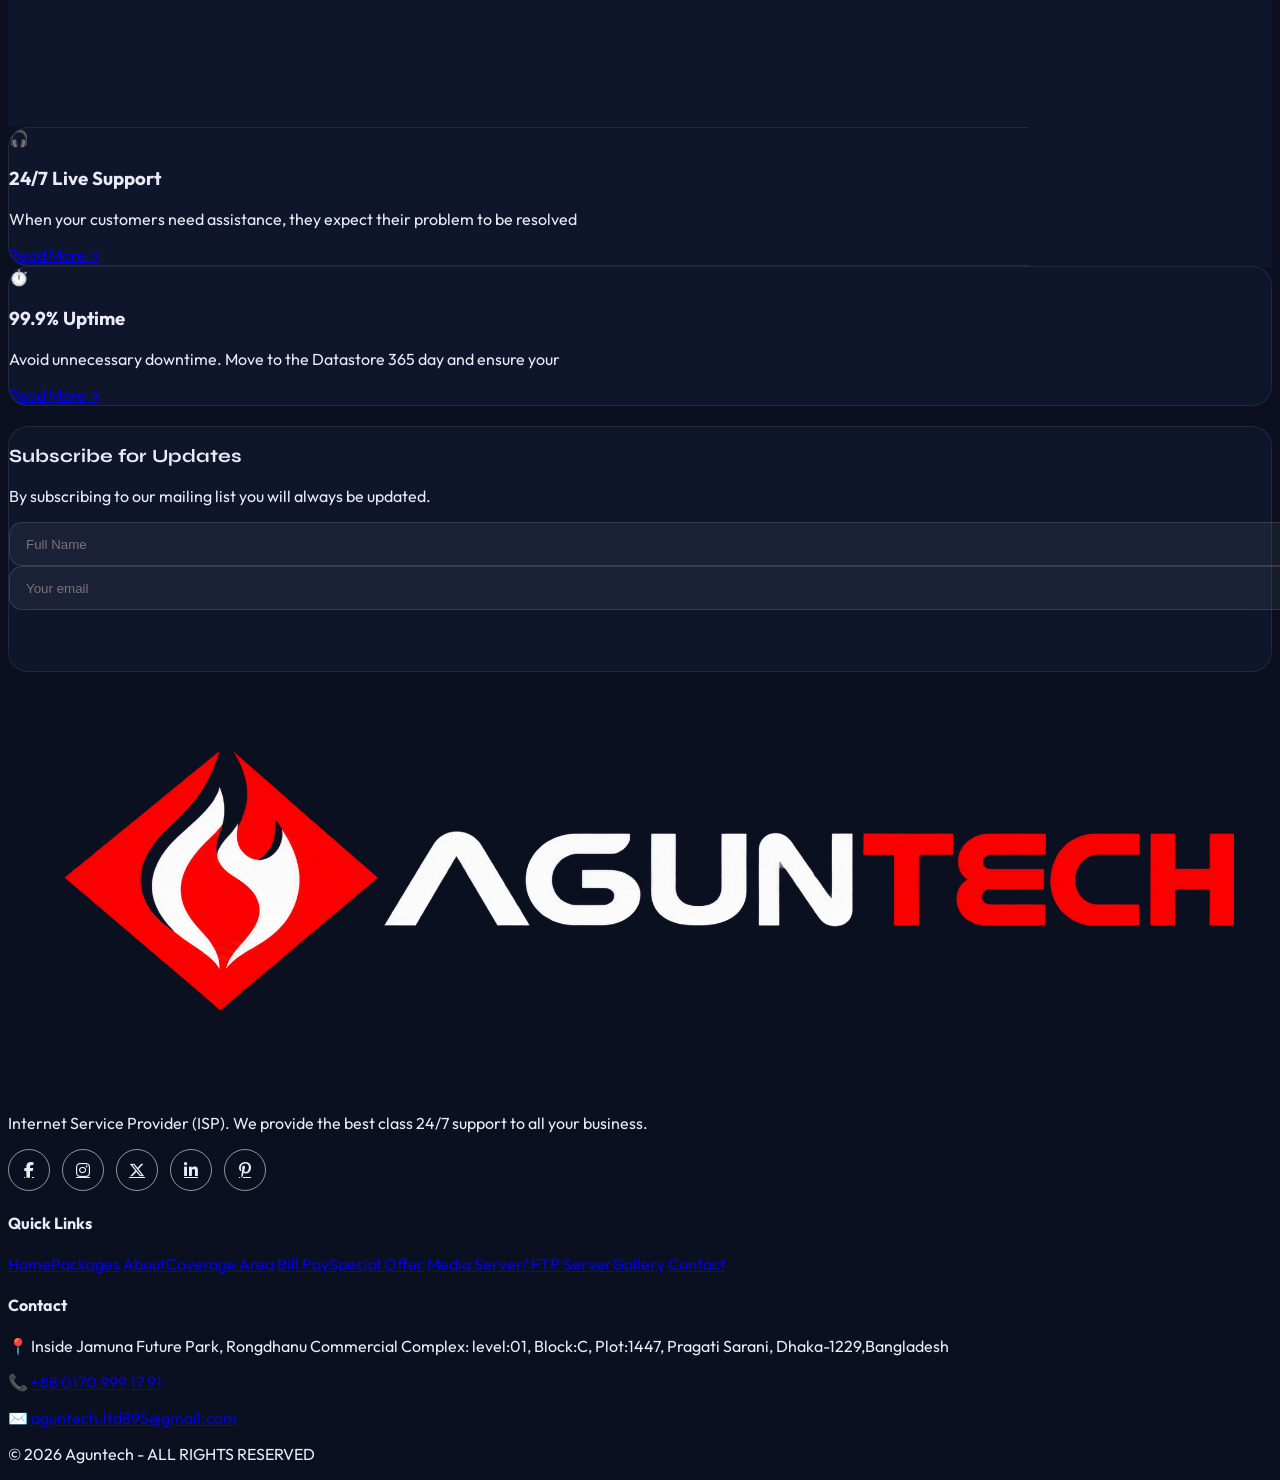
==== commit 4955a756: "all commit" ====
--- a/index.html
+++ b/index.html
@@ -1,102 +1,175 @@
-<!DOCTYPE html>
+<!doctype html>
 <html lang="en">
-<head>
-  <meta charset="UTF-8" />
-  <meta name="viewport" content="width=device-width, initial-scale=1.0" />
-  <title>Home | Aguntech - Internet Service Provider</title>
-  <meta name="description" content="Aguntech - High speed fiber internet service provider in Dhaka, Bangladesh." />
-  <script src="https://cdn.tailwindcss.com"></script>
-  <link rel="preconnect" href="https://fonts.googleapis.com" />
-  <link href="https://fonts.googleapis.com/css2?family=Outfit:wght@300;400;600;700&family=Syne:wght@600;700;800&display=swap" rel="stylesheet" />
-  <link rel="stylesheet" href="assets/css/style.css" />
-  <link rel="icon" type="image/png" href="assets/images/social-icons.png">
-  <link rel="stylesheet"href="https://cdnjs.cloudflare.com/ajax/libs/font-awesome/6.7.2/css/all.min.css">
-</head>
-<body class="antialiased">
-  <div id="preloader"><div class="loader"></div></div>
-
-  <!-- ===== Header ===== -->
-  <header id="header" class="fixed top-0 inset-x-0 z-50 bg-[#0b1020]/80 backdrop-blur-lg border-b border-white/5 transition-shadow">
-    <div class="max-w-7xl mx-auto px-5 h-20 flex items-center justify-between">
-      <a href="index.html" class="flex items-center gap-2">
-        <img class="" src="assets/images/AGUNTECH Red Flame Logo (1).png" alt="Aguntech">
-        <!-- <span class="w-10 h-10 rounded-xl grid place-items-center bg-gradient-to-br from-orange-500 to-amber-400 text-xl">🔥</span>
+  <head>
+    <meta charset="UTF-8" />
+    <meta name="viewport" content="width=device-width, initial-scale=1.0" />
+    <title>Home | Aguntech - Internet Service Provider</title>
+    <meta
+      name="description"
+      content="Aguntech - High speed fiber internet service provider in Dhaka, Bangladesh."
+    />
+    <script src="https://cdn.tailwindcss.com"></script>
+    <link rel="preconnect" href="https://fonts.googleapis.com" />
+    <link
+      href="https://fonts.googleapis.com/css2?family=Outfit:wght@300;400;600;700&family=Syne:wght@600;700;800&display=swap"
+      rel="stylesheet"
+    />
+    <link rel="stylesheet" href="assets/css/style.css" />
+    <link rel="icon" type="image/png" href="assets/images/social-icons.png" />
+    <link
+      rel="stylesheet"
+      href="https://cdnjs.cloudflare.com/ajax/libs/font-awesome/6.7.2/css/all.min.css"
+    />
+  </head>
+  <body class="antialiased">
+    <div id="preloader"><div class="loader"></div></div>
+
+    <!-- ===== Header ===== -->
+    <header
+      id="header"
+      class="fixed top-0 inset-x-0 z-50 bg-[#0b1020]/80 backdrop-blur-lg border-b border-white/5 transition-shadow"
+    >
+      <div
+        class="max-w-7xl mx-auto px-5 h-20 flex items-center justify-between"
+      >
+        <a href="index.html">
+          <img
+            class="h-30 w-60"
+            src="assets/images/AGUNTECH Red Flame Logo (1).png"
+            alt="Aguntech"
+          />
+          <!-- <span class="w-10 h-10 rounded-xl grid place-items-center bg-gradient-to-br from-orange-500 to-amber-400 text-xl">🔥</span>
         <span class="font-display text-2xl font-extrabold">Agun<span class="text-fire">tech</span></span> -->
-      </a>
-      <nav class="hidden xl:flex items-center gap-6 text-sm">
-        <a data-nav href="index.html" class="nav-link">Home</a>
-        <a data-nav href="packages.html" class="nav-link">Packages</a>
-        <a data-nav href="about.html" class="nav-link">About</a>
-        <a data-nav href="coverage.html" class="nav-link">Coverage Area</a>
-        <a data-nav href="billpay.html" class="nav-link">Bill Pay</a>
-        <a data-nav href="media.html" class="nav-link">Media Server/ FTP Server</a>
-        <a data-nav href="gallery.html" class="nav-link">Gallery</a>
-        <a data-nav href="contact.html" class="nav-link">Contact</a>
-      </nav>
-      <button id="menuBtn" class="xl:hidden text-3xl" aria-label="Menu">☰</button>
-    </div>
-    <div id="mobileMenu" class="hidden xl:hidden px-5 pb-5 bg-[#0b1020]">
-      <a data-nav href="index.html" class="nav-link block py-2">Home</a>
-      <a data-nav href="packages.html" class="nav-link block py-2">Packages</a>
-      <a data-nav href="about.html" class="nav-link block py-2">About</a>
-      <a data-nav href="coverage.html" class="nav-link block py-2">Coverage Area</a>
-      <a data-nav href="billpay.html" class="nav-link block py-2">Bill Pay</a>
-      <a data-nav href="media.html" class="nav-link block py-2">Media Server/ FTP Server</a>
-      <a data-nav href="gallery.html" class="nav-link block py-2">Gallery</a>
-      <a data-nav href="contact.html" class="nav-link block py-2">Contact</a>
-    </div>
-  </header>
-
-  <!-- ===== Hero ===== -->
-  <section class="relative min-h-screen flex items-center overflow-hidden grid-bg pt-20">
-    <div class="blob w-96 h-96 bg-orange-500 -top-20 -left-20"></div>
-    <div class="blob w-96 h-96 bg-indigo-600 bottom-0 right-0" style="animation-delay:-5s"></div>
-    <div class="relative max-w-7xl mx-auto px-5 grid lg:grid-cols-2 gap-12 items-center">
-      <div>
-        <p class="inline-block glass px-4 py-2 text-sm reveal">🔥 Welcome to Aguntech</p>
-        <h1 class="font-display text-5xl md:text-7xl font-extrabold leading-tight mt-6 reveal" data-delay="100">Internet Service Provider <span class="text-fire">(ISP)</span></h1>
-        <p class="text-xl mt-6 text-white/70 reveal" data-delay="200">We provide <span id="typing" class="text-orange-400 font-semibold" data-words='["the best class 24/7 support","Fiber Optics up to Home","BDXI, FTP/Movie Server","Hosting from $3.50/month"]'></span><span class="animate-pulse">|</span></p>
-        <p class="text-white/60 mt-2 reveal" data-delay="250">Hosting starts from $3.50/month — We provide the best class 24/7 support to all your business.</p>
-        <div class="hero-actions flex flex-wrap gap-4 mt-8 reveal" data-delay="300">
-          <a href="offer.html" class="btn-fire">Get Started Now!</a>
-          <a href="coverage.html" class="btn-ghost">Coverage Area</a>
-        </div>
-
-        <div class="social-links hero-socials mt-4" aria-label="Social media">
-          <p class="hero-socials-label font-bold">Follow us</p>
-          <!-- Facebook -->
-          <a href="https://www.facebook.com/Aguntechbd"
-            target="_blank" rel="noopener noreferrer"
-            class="social-icon facebook" aria-label="Facebook">
-            <i class="fa-brands fa-facebook-f"></i>
-          </a>
-          <!-- Instagram -->
-          <a href="https://www.instagram.com/aguntechbd/"
-            target="_blank" rel="noopener noreferrer"
-            class="social-icon instagram" aria-label="Instagram">
-            <i class="fa-brands fa-instagram"></i>
-          </a>
-          <!-- X -->
-          <a href="https://x.com/Aguntechbd"
-            target="_blank" rel="noopener noreferrer"
-            class="social-icon twitter" aria-label="X">
-            <i class="fa-brands fa-x-twitter"></i>
-          </a>
-          <!-- LinkedIn -->
-          <a href="https://www.linkedin.com/company/aguntechbd/"
-            target="_blank" rel="noopener noreferrer"
-            class="social-icon linkedin" aria-label="LinkedIn">
-            <i class="fa-brands fa-linkedin-in"></i>
-          </a>
-          <!-- Pinterest -->
-          <a href="https://www.pinterest.com/aguntechbd/"
-            target="_blank" rel="noopener noreferrer"
-            class="social-icon pinterest" aria-label="Pinterest">
-            <i class="fa-brands fa-pinterest-p"></i>
-          </a>
-
-</div>
-        <!-- <div class="social-links mt-6 reveal" data-delay="350" aria-label="Social media">
+        </a>
+        <nav class="hidden xl:flex items-center gap-6 font-bold text-sm">
+          <a data-nav href="index.html" class="nav-link">Home</a>
+          <a data-nav href="packages.html" class="nav-link">Packages</a>
+          <a data-nav href="about.html" class="nav-link">About</a>
+          <a data-nav href="coverage.html" class="nav-link">Coverage Area</a>
+          <a data-nav href="billpay.html" class="nav-link">Bill Pay</a>
+          <a data-nav href="media.html" class="nav-link">Media Server/ FTP Server</a>
+          <a data-nav href="gallery.html" class="nav-link">Gallery</a>
+          <a data-nav href="contact.html" class="nav-link">Contact</a>
+        </nav>
+        <button id="menuBtn" class="xl:hidden text-3xl" aria-label="Menu">
+          ☰
+        </button>
+      </div>
+      <div id="mobileMenu" class="hidden xl:hidden px-5 pb-5 bg-[#0b1020]">
+        <a data-nav href="index.html" class="nav-link block py-2">Home</a>
+        <a data-nav href="packages.html" class="nav-link block py-2"
+          >Packages</a
+        >
+        <a data-nav href="about.html" class="nav-link block py-2">About</a>
+        <a data-nav href="coverage.html" class="nav-link block py-2"
+          >Coverage Area</a
+        >
+        <a data-nav href="billpay.html" class="nav-link block py-2">Bill Pay</a>
+        <a data-nav href="media.html" class="nav-link block py-2"
+          >Media Server/ FTP Server</a
+        >
+        <a data-nav href="gallery.html" class="nav-link block py-2">Gallery</a>
+        <a data-nav href="contact.html" class="nav-link block py-2">Contact</a>
+      </div>
+    </header>
+
+    <!-- ===== Hero ===== -->
+    <section
+      class="relative min-h-screen flex items-center overflow-hidden grid-bg pt-20"
+    >
+      <div class="blob w-96 h-96 bg-orange-500 -top-20 -left-20"></div>
+      <div
+        class="blob w-96 h-96 bg-indigo-600 bottom-0 right-0"
+        style="animation-delay: -5s"
+      ></div>
+      <div
+        class="relative max-w-7xl mx-auto px-5 grid lg:grid-cols-2 gap-12 items-center"
+      >
+        <div>
+          <p class="inline-block glass px-4 py-2 mt-5 text-sm reveal">
+            🔥 Welcome to Aguntech
+          </p>
+          <h1
+            class="font-display text-5xl md:text-7xl font-extrabold leading-tight mt-6 reveal"
+            data-delay="100"
+          >
+            Internet Service Provider <span class="text-fire">(ISP)</span>
+          </h1>
+          <p class="text-xl mt-6 text-white/70 reveal" data-delay="200">
+            We provide
+            <span
+              id="typing"
+              class="text-orange-400 font-semibold"
+              data-words='["the best class 24/7 support","Fiber Optics up to Home","BDXI, FTP/Movie Server","Hosting from $3.50/month"]'
+            ></span
+            ><span class="animate-pulse">|</span>
+          </p>
+          <p class="text-white/60 mt-2 reveal" data-delay="250">
+            Hosting starts from $3.50/month — We provide the best class 24/7
+            support to all your business.
+          </p>
+          <div
+            class="hero-actions flex flex-wrap gap-4 mt-8 reveal"
+            data-delay="300"
+          >
+            <a href="packages.html" class="btn-fire">Get Started Now!</a>
+            <a href="coverage.html" class="btn-ghost">Coverage Area</a>
+          </div>
+
+          <div class="social-links hero-socials mt-4" aria-label="Social media">
+            <p class="hero-socials-label font-bold">Follow us</p>
+            <!-- Facebook -->
+            <a
+              href="https://www.facebook.com/Aguntechbd"
+              target="_blank"
+              rel="noopener noreferrer"
+              class="social-icon facebook"
+              aria-label="Facebook"
+            >
+              <i class="fa-brands fa-facebook-f"></i>
+            </a>
+            <!-- Instagram -->
+            <a
+              href="https://www.instagram.com/aguntechbd/"
+              target="_blank"
+              rel="noopener noreferrer"
+              class="social-icon instagram"
+              aria-label="Instagram"
+            >
+              <i class="fa-brands fa-instagram"></i>
+            </a>
+            <!-- X -->
+            <a
+              href="https://x.com/Aguntechbd"
+              target="_blank"
+              rel="noopener noreferrer"
+              class="social-icon twitter"
+              aria-label="X"
+            >
+              <i class="fa-brands fa-x-twitter"></i>
+            </a>
+            <!-- LinkedIn -->
+            <a
+              href="https://www.linkedin.com/company/aguntechbd/"
+              target="_blank"
+              rel="noopener noreferrer"
+              class="social-icon linkedin"
+              aria-label="LinkedIn"
+            >
+              <i class="fa-brands fa-linkedin-in"></i>
+            </a>
+            <!-- Pinterest -->
+            <a
+              href="https://www.pinterest.com/aguntechbd/"
+              target="_blank"
+              rel="noopener noreferrer"
+              class="social-icon pinterest"
+              aria-label="Pinterest"
+            >
+              <i class="fa-brands fa-pinterest-p"></i>
+            </a>
+          </div>
+          <!-- <div class="social-links mt-6 reveal" data-delay="350" aria-label="Social media">
           <div class=" card-hover p-6 space-y-4 reveal" data-delay="300"><h4 class="font-bold">Follow us</h4></div>
           <a href="https://www.facebook.com/Aguntechbd" target="_blank" rel="noopener noreferrer" aria-label="Visit Aguntech on Facebook" title="Facebook" class="social-icon"><svg aria-hidden="true" viewBox="0 0 24 24" class="w-5 h-5"><use href="assets/images/social-icons.svg#facebook"/></svg></a>
           <a href="https://www.instagram.com/aguntechbd/" target="_blank" rel="noopener noreferrer" aria-label="Visit Aguntech on Instagram" title="Instagram" class="social-icon"><svg aria-hidden="true" viewBox="0 0 24 24" class="w-5 h-5"><use href="assets/images/social-icons.svg#instagram"/></svg></a>
@@ -104,29 +177,71 @@
           <a href="https://www.linkedin.com/company/aguntechbd/" target="_blank" rel="noopener noreferrer" aria-label="Visit Aguntech on LinkedIn" title="LinkedIn" class="social-icon"><svg aria-hidden="true" viewBox="0 0 24 24" class="w-5 h-5"><use href="assets/images/social-icons.svg#linkedin"/></svg></a>
           <a href="https://www.pinterest.com/aguntechbd/" target="_blank" rel="noopener noreferrer" aria-label="Visit Aguntech on Pinterest" title="Pinterest" class="social-icon"><svg aria-hidden="true" viewBox="0 0 24 24" class="w-5 h-5"><use href="assets/images/social-icons.svg#pinterest"/></svg></a>
         </div> -->
-        <div class="hero-stats grid grid-cols-3 gap-6 mt-12 reveal" data-delay="400">
-          <div><p class="text-3xl font-extrabold text-fire" data-count="99.9" data-suffix="%">0</p><p class="text-white/50 text-sm">Uptime</p></div>
-          <div><p class="text-3xl font-extrabold text-fire" data-count="100" data-suffix=" Mbps">0</p><p class="text-white/50 text-sm">Max speed</p></div>
-          <div><p class="text-3xl font-extrabold text-fire" data-count="24" data-suffix="/7">0</p><p class="text-white/50 text-sm">Support</p></div>
-        </div>
-      </div>
-      <div class="relative reveal" data-delay="200">
-        <div class="absolute inset-0 bg-orange-500/30 blur-3xl rounded-full"></div>
-        <img src="https://aguntech.com/images/hosting//s4.png" alt="Aguntech internet" class="relative floaty w-full max-w-lg mx-auto" />
+          <div
+            class="hero-stats grid grid-cols-3 gap-6 mt-12 reveal"
+            data-delay="400"
+          >
+            <div>
+              <p
+                class="text-3xl font-extrabold text-fire"
+                data-count="99.9"
+                data-suffix="%"
+              >
+                0
+              </p>
+              <p class="text-white/50 text-sm">Uptime</p>
+            </div>
+            <div>
+              <p
+                class="text-3xl font-extrabold text-fire"
+                data-count="100"
+                data-suffix=" Mbps"
+              >
+                0
+              </p>
+              <p class="text-white/50 text-sm">Max speed</p>
+            </div>
+            <div>
+              <p
+                class="text-3xl font-extrabold text-fire"
+                data-count="24"
+                data-suffix="/7"
+              >
+                0
+              </p>
+              <p class="text-white/50 text-sm">Support</p>
+            </div>
+          </div>
+        </div>
+        <div class="relative reveal" data-delay="200">
+          <div
+            class="absolute inset-0 bg-orange-500/30 blur-3xl rounded-full"
+          ></div>
+          <img
+            src="https://aguntech.com/images/hosting//s4.png"
+            alt="Aguntech internet"
+            class="relative floaty w-full max-w-lg mx-auto"
+          />
+        </div>
+      </div>
+    </section>
+
+    <!-- ===== Marquee ===== -->
+    <div class="overflow-hidden border-y border-white/5 py-5 bg-[#0e1428] mt-5">
+      <div class="marquee text-white/50 font-display text-xl">
+        <span>✦ 99.9% Uptime</span><span>✦ Ultra Fast</span
+        ><span>✦ Fiber to Home</span><span>✦ BDXI</span
+        ><span>✦ FTP/Movie Server</span><span>✦ 24/7 Support</span
+        ><span>✦ Backup Link</span><span>✦ 99.9% Uptime</span
+        ><span>✦ Ultra Fast</span><span>✦ Fiber to Home</span><span>✦ BDXI</span
+        ><span>✦ FTP/Movie Server</span><span>✦ 24/7 Support</span
+        ><span>✦ Backup Link</span>
       </div>
     </div>
-  </section>
-
-  <!-- ===== Marquee ===== -->
-  <div class="overflow-hidden border-y border-white/5 py-5 bg-[#0e1428]">
-    <div class="marquee text-white/50 font-display text-xl">
-      <span>✦ 99.9% Uptime</span><span>✦ Ultra Fast</span><span>✦ Fiber to Home</span><span>✦ BDXI</span><span>✦ FTP/Movie Server</span><span>✦ 24/7 Support</span><span>✦ Backup Link</span><span>✦ 99.9% Uptime</span><span>✦ Ultra Fast</span><span>✦ Fiber to Home</span><span>✦ BDXI</span><span>✦ FTP/Movie Server</span><span>✦ 24/7 Support</span><span>✦ Backup Link</span>
-    </div>
-  </div>
-
- <!--==== packages ==== -->
-
- <!-- <section class="page-hero grid-bg">
+
+    <!--==== packages ==== -->
+
+    <!-- <section class="page-hero grid-bg">
     <div class="blob w-72 h-72 bg-orange-500 -top-10 -left-10"></div>
     <div class="blob w-72 h-72 bg-indigo-600 top-10 right-0" style="animation-delay:-4s"></div>
     <div class="relative max-w-7xl mx-auto px-5 text-center">
@@ -136,127 +251,371 @@
     </div>
   </section> -->
     <section class="py-24 bg-[#0e1428]">
-    <div class="max-w-7xl mx-auto px-5">
-      <h2 class="font-display text-4xl md:text-5xl font-extrabold text-center reveal">Pricing <span class="text-fire">For You</span></h2>
-      <div class="grid sm:grid-cols-2 lg:grid-cols-4 gap-6 mt-14"> 
-
-        <article class="glass card-hover p-6 reveal" data-delay="0">
-        <h3 class="font-display text-xl font-bold"></h3> 
-        <p class="inline-block rounded-full bg-orange-500/15 mt-4 px-4 py-1 text-sm font-bold text-orange-300">30 MBPS</p>
-        <p class="mt-4"><span class="text-4xl font-extrabold text-fire">800 BDT</span><span class="text-white/50"> /month</span></p>        
-        <ul class="mt-6 space-y-3 text-white/80 text-sm"><li class="flex gap-2"><span
-          class="text-orange-400">✓</span>7/24 Service</li><li class="flex gap-2"><span class="text-orange-400">✓</span>Backup Link</li><li class="flex gap-2"><span class="text-orange-400">✓</span>Fiber Optics up to Home</li><li class="flex gap-2"><span class="text-orange-400">✓</span>BDXI, FTP/Movie Server</li></ul>
-        <a href="contact.html" class="btn-fire mt-8 w-full text-center">Get Now</a>
-        <p class="mt-4 text-3xl font-extrabold text-fire"></p>
-      </article>
-
-      <article class="glass card-hover p-6 reveal" data-delay="0">
-        <h3 class="font-display text-xl font-bold"></h3> 
-        <p class="inline-block rounded-full bg-orange-500/15 mt-4 px-4 py-1 text-sm font-bold text-orange-300">40 MBPS</p>
-        <p class="mt-4"><span class="text-4xl font-extrabold text-fire">900 BDT</span><span class="text-white/50"> /month</span></p>        
-        <ul class="mt-6 space-y-3 text-white/80 text-sm"><li class="flex gap-2"><span
-          class="text-orange-400">✓</span>7/24 Service</li><li class="flex gap-2"><span class="text-orange-400">✓</span>Backup Link</li><li class="flex gap-2"><span class="text-orange-400">✓</span>Fiber Optics up to Home</li><li class="flex gap-2"><span class="text-orange-400">✓</span>BDXI, FTP/Movie Server</li></ul>
-        <a href="contact.html" class="btn-fire mt-8 w-full text-center">Get Now</a>
-        <p class="mt-4 text-3xl font-extrabold text-fire"></p>
-      </article>
-
-      <div class="glass card-hover p-6 relative reveal ring-2 ring-orange-500" data-delay="300">
-        <span class="absolute -top-3 right-6 text-xs bg-orange-500 text-black font-bold px-3 py-1 rounded-full">Popular</span>
-        <h3 class="font-display text-xl font-bold">Premium</h3>
-        <p class="inline-block rounded-full bg-orange-500/15 mt-2 px-4 py-1 text-sm font-bold text-orange-300">50 MBPS</p>
-        <p class="mt-2"><span class="text-4xl font-extrabold text-fire">1,000 BDT</span><span class="text-white/50">  /month</span></p>        
-        <ul class="mt-6 space-y-3 text-white/80 text-sm"><li class="flex gap-2"><span
-          class="text-orange-400">✓</span>7/24 Service</li><li class="flex gap-2"><span class="text-orange-400">✓</span>Backup Link</li><li class="flex gap-2"><span class="text-orange-400">✓</span>Fiber Optics up to Home</li><li class="flex gap-2"><span class="text-orange-400">✓</span>BDXI, FTP/Movie Server</li></ul>
-        <a href="contact.html" class="btn-fire mt-8 w-full text-center">Get Now</a>
-        <p class="mt-4 text-3xl font-extrabold text-fire"></p>
-      </div>
-
-      <article class="glass card-hover p-6 reveal" data-delay="0">
-        <h3 class="font-display text-xl font-bold"></h3> 
-        <p class="inline-block rounded-full bg-orange-500/15 mt-4 px-4 py-1 text-sm font-bold text-orange-300">60 MBPS</p>
-        <p class="mt-4"><span class="text-4xl font-extrabold text-fire">1,250 BDT</span><span class="text-white/50"> /month</span></p>        
-        <ul class="mt-6 space-y-3 text-white/80 text-sm"><li class="flex gap-2"><span
-          class="text-orange-400">✓</span>7/24 Service</li><li class="flex gap-2"><span class="text-orange-400">✓</span>Backup Link</li><li class="flex gap-2"><span class="text-orange-400">✓</span>Fiber Optics up to Home</li><li class="flex gap-2"><span class="text-orange-400">✓</span>BDXI, FTP/Movie Server</li></ul>
-        <a href="contact.html" class="btn-fire mt-8 w-full text-center">Get Now</a>
-        <p class="mt-4 text-3xl font-extrabold text-fire"></p>
-      </article> 
-      </div>
-      <div class="text-center mt-10"><a href="packages.html" class="btn-ghost">See All Packages</a></div>
-    </div>
-  </section>
-  <!-- ===== Why Choose Us ===== -->
-  <section class="max-w-7xl mx-auto px-5 py-24">
-    <h2 class="font-display text-4xl md:text-5xl font-extrabold text-center reveal">Why <span class="text-fire">Choose Us</span></h2>
-    <div class="grid md:grid-cols-3 gap-8 mt-14">
-      <div class="glass card-hover p-8 reveal" data-delay="0">
-        <div class="w-14 h-14 rounded-2xl grid place-items-center text-2xl bg-orange-500/15 pulse-ring">⚡</div>
-        <h3 class="font-display text-xl font-bold mt-6">99.9% Uptime</h3>
-        <p class="text-white/65 mt-3 text-sm leading-relaxed">Avoid unnecessary downtime. Move to the Datastore 365 day and ensure your business benefits from our 99.9% uptime service level guarantee.Our specialists work around the clock to provide your business safety.</p>
-        <a href="about.html" class="inline-block mt-5 text-orange-400 font-semibold hover:translate-x-1 transition">READ MORE →</a>
-      </div>
-      <div class="glass card-hover p-8 reveal" data-delay="120">
-        <div class="w-14 h-14 rounded-2xl grid place-items-center text-2xl bg-orange-500/15 pulse-ring">🚀</div>
-        <h3 class="font-display text-xl font-bold mt-6">Ultra Fast Services</h3>
-        <p class="text-white/65 mt-3 text-sm leading-relaxed">When your customers need assistance, they expect their problem to be resolved quickly, accurately and, on the first contact.Aguntech supports your end-users 24/7/365 or after-hours-only, to fit your need.</p>
-        <a href="about.html" class="inline-block mt-5 text-orange-400 font-semibold hover:translate-x-1 transition">READ MORE →</a>
-      </div>
-      <div class="glass card-hover p-8 reveal" data-delay="240">
-        <div class="w-14 h-14 rounded-2xl grid place-items-center text-2xl bg-orange-500/15 pulse-ring">🛡️</div>
-        <h3 class="font-display text-xl font-bold mt-6">Managed and Secured</h3>
-        <p class="text-white/65 mt-3 text-sm leading-relaxed">Aguntech has developed and continually updates its proprietary Web-based help desk applications to maximize efficiency and performance in service delivery. Our support services consist of various levels of technical.</p>
-        <a href="about.html" class="inline-block mt-5 text-orange-400 font-semibold hover:translate-x-1 transition">READ MORE →</a>
-      </div>
-    </div> 
-  </section>
-  <!-- ===== Testimonials ===== -->
-  <section class="max-w-4xl mx-auto px-5 py-24 text-center">
-    <h2 class="font-display text-4xl md:text-5xl font-extrabold reveal"><span class="text-fire">Testimonials</span></h2>
-    <div class="glass p-10 mt-12 reveal">
-      <div class="text-6xl text-orange-500 leading-none">“</div>
-      <p class="t-slide text-lg text-white/80 leading-relaxed">Aguntech has been the right choice for us as a business as well as our home internet. Their Customer Service is very organized and have responded very quickly to any issues that ever come up. I feel there is no other service available for the locations that could serve us as well as Aguntech can. Aguntech is fast in more ways than one.</p>
-      <p class="t-slide text-lg text-white/80 leading-relaxed">My experience with Aguntech has been very positive! When I emailed them about an issue, they responded within a few minutes and did their best to resolve the issues as fast as possible. I have recommended Aguntech to friends and family because of their excellent customer service and reliable, fast internet.</p>
-      <div class="flex justify-center gap-4 mt-8">
-        <button id="tPrev" class="btn-ghost !py-2">← prev</button>
-        <button id="tNext" class="btn-ghost !py-2">next →</button>
-      </div>
-    </div>
-  </section>
-
-  <!-- ===== Our Goals ===== -->
-  <section class="py-24 bg-[#0e1428]">
-    <div class="max-w-7xl mx-auto px-5">
-      <h2 class="font-display text-4xl md:text-5xl font-extrabold text-center reveal">Our <span class="text-fire">Goals</span></h2>
-      <div class="goals-grid grid sm:grid-cols-2 lg:grid-cols-3 gap-6 mt-14">
-        <div class="goal-card glass card-hover p-7 flex gap-5 reveal" data-delay="0">
-          <div class="text-3xl">📊</div>
-          <div><h3 class="font-bold text-lg">Complete Analysis</h3><p class="text-white/60 text-sm mt-2">Customer satisfaction is the central element of the marketing concept</p><a href="about.html" class="text-orange-400 text-sm font-semibold mt-3 inline-block">Read More →</a></div>
-        </div>
-        <div class="goal-card glass card-hover p-7 flex gap-5 reveal" data-delay="100">
-          <div class="text-3xl">🌐</div>
-          <div><h3 class="font-bold text-lg">Domain Transfer</h3><p class="text-white/60 text-sm mt-2">Aguntech provides Domain Registration & Hosting solutions and Domain transfer</p><a href="about.html" class="text-orange-400 text-sm font-semibold mt-3 inline-block">Read More →</a></div>
-        </div>
-        <div class="goal-card glass card-hover p-7 flex gap-5 reveal" data-delay="200">
-          <div class="text-3xl">📡</div>
-          <div><h3 class="font-bold text-lg">Proper Monitoring</h3><p class="text-white/60 text-sm mt-2">Whether you're a digital business with revenue-producing websites and mobile</p><a href="about.html" class="text-orange-400 text-sm font-semibold mt-3 inline-block">Read More →</a></div>
-        </div>
-        <div class="goal-card glass card-hover p-7 flex gap-5 reveal" data-delay="0">
-          <div class="text-3xl">💾</div>
-          <div><h3 class="font-bold text-lg">Unlimited Storage</h3><p class="text-white/60 text-sm mt-2">Aguntech services have geared up for being the most suitable option for storing</p><a href="about.html" class="text-orange-400 text-sm font-semibold mt-3 inline-block">Read More →</a></div>
-        </div>
-        <div class="goal-card glass card-hover p-7 flex gap-5 reveal" data-delay="100">
-          <div class="text-3xl">🎧</div>
-          <div><h3 class="font-bold text-lg">24/7 Live Support</h3><p class="text-white/60 text-sm mt-2">When your customers need assistance, they expect their problem to be resolved</p><a href="about.html" class="text-orange-400 text-sm font-semibold mt-3 inline-block">Read More →</a></div>
-        </div>
-        <div class="goal-card glass card-hover p-7 flex gap-5 reveal" data-delay="200">
-          <div class="text-3xl">⏱️</div>
-          <div><h3 class="font-bold text-lg">99.9% Uptime</h3><p class="text-white/60 text-sm mt-2">Avoid unnecessary downtime. Move to the Datastore 365 day and ensure your</p><a href="about.html" class="text-orange-400 text-sm font-semibold mt-3 inline-block">Read More →</a></div>
-        </div>
-      </div>
-    </div>
-  </section>
-
-  <!-- ===== Gallery ===== -->
-  <!-- <section class="max-w-7xl mx-auto px-5 py-24">
+      <div class="max-w-7xl mx-auto px-5">
+        <h2
+          class="font-display text-4xl md:text-5xl font-extrabold text-center reveal"
+        >
+          Pricing <span class="text-fire">For You</span>
+        </h2>
+        <div class="grid sm:grid-cols-2 lg:grid-cols-4 gap-6 mt-14">
+          <article class="glass card-hover p-6 reveal" data-delay="0">
+            <h3 class="font-display text-xl font-bold"></h3>
+            <p
+              class="inline-block rounded-full bg-orange-500/15 mt-4 px-4 py-1 text-sm font-bold text-orange-300"
+            >
+              30 MBPS
+            </p>
+            <p class="mt-4">
+              <span class="text-4xl font-extrabold text-fire">800 BDT</span
+              ><span class="text-white/50"> /month</span>
+            </p>
+            <ul class="mt-6 space-y-3 text-white/80 text-sm">
+              <li class="flex gap-2">
+                <span class="text-orange-400">✓</span>7/24 Service
+              </li>
+              <li class="flex gap-2">
+                <span class="text-orange-400">✓</span>Backup Link
+              </li>
+              <li class="flex gap-2">
+                <span class="text-orange-400">✓</span>Fiber Optics up to Home
+              </li>
+              <li class="flex gap-2">
+                <span class="text-orange-400">✓</span>BDXI, FTP/Movie Server
+              </li>
+            </ul>
+            <a href="contact.html" class="btn-fire mt-8 w-full text-center"
+              >Get Now</a
+            >
+            <p class="mt-4 text-3xl font-extrabold text-fire"></p>
+          </article>
+
+          <article class="glass card-hover p-6 reveal" data-delay="0">
+            <h3 class="font-display text-xl font-bold"></h3>
+            <p
+              class="inline-block rounded-full bg-orange-500/15 mt-4 px-4 py-1 text-sm font-bold text-orange-300"
+            >
+              40 MBPS
+            </p>
+            <p class="mt-4">
+              <span class="text-4xl font-extrabold text-fire">900 BDT</span
+              ><span class="text-white/50"> /month</span>
+            </p>
+            <ul class="mt-6 space-y-3 text-white/80 text-sm">
+              <li class="flex gap-2">
+                <span class="text-orange-400">✓</span>7/24 Service
+              </li>
+              <li class="flex gap-2">
+                <span class="text-orange-400">✓</span>Backup Link
+              </li>
+              <li class="flex gap-2">
+                <span class="text-orange-400">✓</span>Fiber Optics up to Home
+              </li>
+              <li class="flex gap-2">
+                <span class="text-orange-400">✓</span>BDXI, FTP/Movie Server
+              </li>
+            </ul>
+            <a href="contact.html" class="btn-fire mt-8 w-full text-center"
+              >Get Now</a
+            >
+            <p class="mt-4 text-3xl font-extrabold text-fire"></p>
+          </article>
+
+          <div
+            class="glass card-hover p-6 relative reveal ring-2 ring-orange-500"
+            data-delay="300"
+          >
+            <span
+              class="absolute -top-3 right-6 text-xs bg-orange-500 text-black font-bold px-3 py-1 rounded-full"
+              >Popular</span
+            >
+            <h3 class="font-display text-xl font-bold">Premium</h3>
+            <p
+              class="inline-block rounded-full bg-orange-500/15 mt-2 px-4 py-1 text-sm font-bold text-orange-300"
+            >
+              50 MBPS
+            </p>
+            <p class="mt-2">
+              <span class="text-4xl font-extrabold text-fire">1,000 BDT</span
+              ><span class="text-white/50"> /month</span>
+            </p>
+            <ul class="mt-6 space-y-3 text-white/80 text-sm">
+              <li class="flex gap-2">
+                <span class="text-orange-400">✓</span>7/24 Service
+              </li>
+              <li class="flex gap-2">
+                <span class="text-orange-400">✓</span>Backup Link
+              </li>
+              <li class="flex gap-2">
+                <span class="text-orange-400">✓</span>Fiber Optics up to Home
+              </li>
+              <li class="flex gap-2">
+                <span class="text-orange-400">✓</span>BDXI, FTP/Movie Server
+              </li>
+            </ul>
+            <a href="contact.html" class="btn-fire mt-8 w-full text-center"
+              >Get Now</a
+            >
+            <p class="mt-4 text-3xl font-extrabold text-fire"></p>
+          </div>
+
+          <article class="glass card-hover p-6 reveal" data-delay="0">
+            <h3 class="font-display text-xl font-bold"></h3>
+            <p
+              class="inline-block rounded-full bg-orange-500/15 mt-4 px-4 py-1 text-sm font-bold text-orange-300"
+            >
+              60 MBPS
+            </p>
+            <p class="mt-4">
+              <span class="text-4xl font-extrabold text-fire">1,250 BDT</span
+              ><span class="text-white/50"> /month</span>
+            </p>
+            <ul class="mt-6 space-y-3 text-white/80 text-sm">
+              <li class="flex gap-2">
+                <span class="text-orange-400">✓</span>7/24 Service
+              </li>
+              <li class="flex gap-2">
+                <span class="text-orange-400">✓</span>Backup Link
+              </li>
+              <li class="flex gap-2">
+                <span class="text-orange-400">✓</span>Fiber Optics up to Home
+              </li>
+              <li class="flex gap-2">
+                <span class="text-orange-400">✓</span>BDXI, FTP/Movie Server
+              </li>
+            </ul>
+            <a href="contact.html" class="btn-fire mt-8 w-full text-center"
+              >Get Now</a
+            >
+            <p class="mt-4 text-3xl font-extrabold text-fire"></p>
+          </article>
+        </div>
+        <div class="text-center mt-10">
+          <a href="packages.html" class="btn-ghost">See All Packages</a>
+        </div>
+      </div>
+    </section>
+    <!-- ===== Why Choose Us ===== -->
+    <section class="max-w-7xl mx-auto px-5 py-24">
+      <h2
+        class="font-display text-4xl md:text-5xl font-extrabold text-center reveal"
+      >
+        Why <span class="text-fire">Choose Us</span>
+      </h2>
+      <div class="grid md:grid-cols-3 gap-8 mt-14">
+        <div class="glass card-hover p-8 reveal" data-delay="0">
+          <div
+            class="w-14 h-14 rounded-2xl grid place-items-center text-2xl bg-orange-500/15 pulse-ring"
+          >
+            ⚡
+          </div>
+          <h3 class="font-display text-xl font-bold mt-6">99.9% Uptime</h3>
+          <p class="text-white/65 mt-3 text-sm leading-relaxed">
+            Avoid unnecessary downtime. Move to the Datastore 365 day and ensure
+            your business benefits from our 99.9% uptime service level
+            guarantee.Our specialists work around the clock to provide your
+            business safety.
+          </p>
+          <a
+            href="about.html"
+            class="inline-block mt-5 text-orange-400 font-semibold hover:translate-x-1 transition"
+            >READ MORE →</a
+          >
+        </div>
+        <div class="glass card-hover p-8 reveal" data-delay="120">
+          <div
+            class="w-14 h-14 rounded-2xl grid place-items-center text-2xl bg-orange-500/15 pulse-ring"
+          >
+            🚀
+          </div>
+          <h3 class="font-display text-xl font-bold mt-6">
+            Ultra Fast Services
+          </h3>
+          <p class="text-white/65 mt-3 text-sm leading-relaxed">
+            When your customers need assistance, they expect their problem to be
+            resolved quickly, accurately and, on the first contact.Aguntech
+            supports your end-users 24/7/365 or after-hours-only, to fit your
+            need.
+          </p>
+          <a
+            href="about.html"
+            class="inline-block mt-5 text-orange-400 font-semibold hover:translate-x-1 transition"
+            >READ MORE →</a
+          >
+        </div>
+        <div class="glass card-hover p-8 reveal" data-delay="240">
+          <div
+            class="w-14 h-14 rounded-2xl grid place-items-center text-2xl bg-orange-500/15 pulse-ring"
+          >
+            🛡️
+          </div>
+          <h3 class="font-display text-xl font-bold mt-6">
+            Managed and Secured
+          </h3>
+          <p class="text-white/65 mt-3 text-sm leading-relaxed">
+            Aguntech has developed and continually updates its proprietary
+            Web-based help desk applications to maximize efficiency and
+            performance in service delivery. Our support services consist of
+            various levels of technical.
+          </p>
+          <a
+            href="about.html"
+            class="inline-block mt-5 text-orange-400 font-semibold hover:translate-x-1 transition"
+            >READ MORE →</a
+          >
+        </div>
+      </div>
+    </section>
+    <!-- ===== Testimonials ===== -->
+    <section class="max-w-4xl mx-auto px-5 py-24 text-center">
+      <h2 class="font-display text-4xl md:text-5xl font-extrabold reveal">
+        <span class="text-fire">Testimonials</span>
+      </h2>
+      <div class="glass p-10 mt-12 reveal">
+        <div class="text-6xl text-orange-500 leading-none">“</div>
+        <p class="t-slide text-lg text-white/80 leading-relaxed">
+          Aguntech has been the right choice for us as a business as well as our
+          home internet. Their Customer Service is very organized and have
+          responded very quickly to any issues that ever come up. I feel there
+          is no other service available for the locations that could serve us as
+          well as Aguntech can. Aguntech is fast in more ways than one.
+        </p>
+        <p class="t-slide text-lg text-white/80 leading-relaxed">
+          My experience with Aguntech has been very positive! When I emailed
+          them about an issue, they responded within a few minutes and did their
+          best to resolve the issues as fast as possible. I have recommended
+          Aguntech to friends and family because of their excellent customer
+          service and reliable, fast internet.
+        </p>
+        <div class="flex justify-center gap-4 mt-8">
+          <button id="tPrev" class="btn-ghost !py-2">← prev</button>
+          <button id="tNext" class="btn-ghost !py-2">next →</button>
+        </div>
+      </div>
+    </section>
+
+    <!-- ===== Our Goals ===== -->
+    <section class="py-24 bg-[#0e1428]">
+      <div class="max-w-7xl mx-auto px-5">
+        <h2
+          class="font-display text-4xl md:text-5xl font-extrabold text-center reveal"
+        >
+          Our <span class="text-fire">Goals</span>
+        </h2>
+        <div class="goals-grid grid sm:grid-cols-2 lg:grid-cols-3 gap-6 mt-14">
+          <div
+            class="goal-card glass card-hover p-7 flex gap-5 reveal"
+            data-delay="0"
+          >
+            <div class="text-3xl">📊</div>
+            <div>
+              <h3 class="font-bold text-lg">Complete Analysis</h3>
+              <p class="text-white/60 text-sm mt-2">
+                Customer satisfaction is the central element of the marketing
+                concept
+              </p>
+              <a
+                href="about.html"
+                class="text-orange-400 text-sm font-semibold mt-3 inline-block"
+                >Read More →</a
+              >
+            </div>
+          </div>
+          <div
+            class="goal-card glass card-hover p-7 flex gap-5 reveal"
+            data-delay="100"
+          >
+            <div class="text-3xl">🌐</div>
+            <div>
+              <h3 class="font-bold text-lg">Domain Transfer</h3>
+              <p class="text-white/60 text-sm mt-2">
+                Aguntech provides Domain Registration & Hosting solutions and
+                Domain transfer
+              </p>
+              <a
+                href="about.html"
+                class="text-orange-400 text-sm font-semibold mt-3 inline-block"
+                >Read More →</a
+              >
+            </div>
+          </div>
+          <div
+            class="goal-card glass card-hover p-7 flex gap-5 reveal"
+            data-delay="200"
+          >
+            <div class="text-3xl">📡</div>
+            <div>
+              <h3 class="font-bold text-lg">Proper Monitoring</h3>
+              <p class="text-white/60 text-sm mt-2">
+                Whether you're a digital business with revenue-producing
+                websites and mobile
+              </p>
+              <a
+                href="about.html"
+                class="text-orange-400 text-sm font-semibold mt-3 inline-block"
+                >Read More →</a
+              >
+            </div>
+          </div>
+          <div
+            class="goal-card glass card-hover p-7 flex gap-5 reveal"
+            data-delay="0"
+          >
+            <div class="text-3xl">💾</div>
+            <div>
+              <h3 class="font-bold text-lg">Unlimited Storage</h3>
+              <p class="text-white/60 text-sm mt-2">
+                Aguntech services have geared up for being the most suitable
+                option for storing
+              </p>
+              <a
+                href="about.html"
+                class="text-orange-400 text-sm font-semibold mt-3 inline-block"
+                >Read More →</a
+              >
+            </div>
+          </div>
+          <div
+            class="goal-card glass card-hover p-7 flex gap-5 reveal"
+            data-delay="100"
+          >
+            <div class="text-3xl">🎧</div>
+            <div>
+              <h3 class="font-bold text-lg">24/7 Live Support</h3>
+              <p class="text-white/60 text-sm mt-2">
+                When your customers need assistance, they expect their problem
+                to be resolved
+              </p>
+              <a
+                href="about.html"
+                class="text-orange-400 text-sm font-semibold mt-3 inline-block"
+                >Read More →</a
+              >
+            </div>
+          </div>
+          <div
+            class="goal-card glass card-hover p-7 flex gap-5 reveal"
+            data-delay="200"
+          >
+            <div class="text-3xl">⏱️</div>
+            <div>
+              <h3 class="font-bold text-lg">99.9% Uptime</h3>
+              <p class="text-white/60 text-sm mt-2">
+                Avoid unnecessary downtime. Move to the Datastore 365 day and
+                ensure your
+              </p>
+              <a
+                href="about.html"
+                class="text-orange-400 text-sm font-semibold mt-3 inline-block"
+                >Read More →</a
+              >
+            </div>
+          </div>
+        </div>
+      </div>
+    </section>
+
+    <!-- ===== Gallery ===== -->
+    <!-- <section class="max-w-7xl mx-auto px-5 py-24">
     <h2 class="font-display text-4xl md:text-5xl font-extrabold text-center reveal">Our <span class="text-fire">Gallery</span></h2>
     <div class="flex flex-wrap justify-center gap-3 mt-8 reveal">
       <button data-filter="all" class="btn-ghost btn-fire !py-2">All</button>
@@ -275,84 +634,150 @@
       <div class="gallery-item overflow-hidden rounded-2xl reveal cursor-zoom-in" data-cat="web" data-delay="240"><img src="https://aguntech.com/images/gallery/s7.jpg" alt="Gallery image" class="w-full h-48 object-cover" loading="lazy" /></div>
     </div>
   </section> -->
-  <div id="lightbox" class="hidden fixed inset-0 z-[90] bg-black/90 items-center justify-center p-6 cursor-zoom-out"><img class="max-h-full max-w-full rounded-xl" alt="" /></div>
-
-  <!-- ===== Subscribe ===== -->
-  <section class="max-w-7xl mx-auto px-5 py-16">
-    <div class="glass p-10 md:flex items-center justify-between gap-8 reveal relative overflow-hidden">
-      <div class="blob w-60 h-60 bg-orange-500 -right-10 -top-10"></div>
-      <div class="relative">
-        <h3 class="font-display text-3xl font-bold">Subscribe for Updates</h3>
-        <p class="text-white/70 mt-2">By subscribing to our mailing list you will always be updated.</p>
-      </div>
-      <form data-demo class="relative mt-6 md:mt-0 flex gap-3 w-full md:w-auto">
-        <input type="email" required placeholder="Your email" class="input md:w-72" />
-        <button class="btn-fire whitespace-nowrap">Subscribe Now</button>
-        <p class="form-msg hidden text-green-400 text-sm"></p>
-      </form>
+    <div
+      id="lightbox"
+      class="hidden fixed inset-0 z-[90] bg-black/90 items-center justify-center p-6 cursor-zoom-out"
+    >
+      <img class="max-h-full max-w-full rounded-xl" alt="" />
     </div>
-  </section>
-
-  <!-- ===== Footer ===== -->
-  <footer class="border-t border-white/5 bg-[#080c19]">
-    <div class="max-w-7xl mx-auto px-5 py-14 grid md:grid-cols-3 gap-10 text-sm">
-      <div>
-        <img class="h-20 w-70" src="assets/images/AGUNTECH Red Flame Logo (1).png" alt="Aguntech">
-        <!-- <p class="font-display text-2xl font-extrabold">Agun<span class="text-fire">tech</span></p> -->
-        <p class="text-white/60 mt-3">Internet Service Provider (ISP). We provide the best class 24/7 support to all your business.</p>
-        <div class="social-links mt-4" aria-label="Social media">
-          <!-- Facebook -->
-          <a href="https://www.facebook.com/Aguntechbd"
-            target="_blank" rel="noopener noreferrer"
-            class="social-icon facebook" aria-label="Facebook">
-            <i class="fa-brands fa-facebook-f"></i>
-          </a>
-          <!-- Instagram -->
-          <a href="https://www.instagram.com/aguntechbd/"
-            target="_blank" rel="noopener noreferrer"
-            class="social-icon instagram" aria-label="Instagram">
-            <i class="fa-brands fa-instagram"></i>
-          </a>
-          <!-- X -->
-          <a href="https://x.com/Aguntechbd"
-            target="_blank" rel="noopener noreferrer"
-            class="social-icon twitter" aria-label="X">
-            <i class="fa-brands fa-x-twitter"></i>
-          </a>
-          <!-- LinkedIn -->
-          <a href="https://www.linkedin.com/company/aguntechbd/"
-            target="_blank" rel="noopener noreferrer"
-            class="social-icon linkedin" aria-label="LinkedIn">
-            <i class="fa-brands fa-linkedin-in"></i>
-          </a>
-          <!-- Pinterest -->
-          <a href="https://www.pinterest.com/aguntechbd/"
-            target="_blank" rel="noopener noreferrer"
-            class="social-icon pinterest" aria-label="Pinterest">
-            <i class="fa-brands fa-pinterest-p"></i>
-          </a>
-        </div>
-      </div>
-      <div>
-        <h4 class="font-semibold mb-3">Quick Links</h4>
-        <div class="grid grid-cols-2 gap-2 text-white/60">
-          <a href="index.html" class="hover:text-orange-400">Home</a><a href="packages.html" class="hover:text-orange-400">Packages</a>
-          <a href="about.html" class="hover:text-orange-400">About</a><a href="coverage.html" class="hover:text-orange-400">Coverage Area</a>
-          <a href="billpay.html" class="hover:text-orange-400">Bill Pay</a><a href="offer.html" class="hover:text-orange-400">Special Offer</a>
-          <a href="media.html" class="hover:text-orange-400">Media Server/ FTP Server</a><a href="gallery.html" class="hover:text-orange-400">Gallery</a>
-          <a href="contact.html" class="hover:text-orange-400">Contact</a>
-        </div>
-      </div>
-      <div class="text-white/60 space-y-2">
-        <h4 class="font-semibold mb-3 text-white">Contact</h4>
-        <p>📍 Inside Jamuna Future Park, Rongdhanu Commercial Complex: level:01, Block:C, Plot:1447, Pragati Sarani, Dhaka-1229,Bangladesh</p>
-        <p>📞 <a href="tel:+8801709991791" class="hover:text-orange-400">+88 0170 999 17 91</a></p>
-        <p>✉️ <a href="mailto:aguntech.ltd895@gmail.com" class="hover:text-orange-400">aguntech.ltd895@gmail.com</a></p>
-      </div>
-    </div>
-    <p class="text-center text-white/40 text-xs pb-8">© <span class="year">2026</span> Aguntech - ALL RIGHTS RESERVED</p>
-  </footer>
-
-  <script src="assets/js/main.js"></script>
-</body>
+
+    <!-- ===== Subscribe ===== -->
+    <section class="max-w-7xl mx-auto px-5 py-16">
+      <div
+        class="glass p-10 md:flex items-center justify-between gap-8 reveal relative overflow-hidden"
+      >
+        <div class="blob w-60 h-60 bg-orange-500 -right-10 -top-10"></div>
+        <div class="relative">
+          <h3 class="font-display text-3xl font-bold">Subscribe for Updates</h3>
+          <p class="text-white/70 mt-2">
+            By subscribing to our mailing list you will always be updated.
+          </p>
+        </div>
+        <form data-demo class="relative mt-6 md:mt-0 flex gap-3 w-full md:w-auto">
+        <input type="hidden" name="access_key" value="4f5fbbf2-bedd-427b-933c-81ef48e893c9" />
+          <input type="text"required placeholder="Full Name"class="input md:w-72"/>
+          <input type="email"required placeholder="Your email"class="input md:w-72"/>
+          <button class="btn-fire whitespace-nowrap">Subscribe Now</button>
+          <p class="form-msg hidden text-green-400 text-sm"></p>
+        </form>
+      </div>
+    </section>
+
+    <!-- ===== Footer ===== -->
+    <footer class="border-t border-white/5 bg-[#080c19]">
+      <div
+        class="max-w-7xl mx-auto px-5 py-14 grid md:grid-cols-3 gap-10 text-sm"
+      >
+        <div>
+          <img
+            class="h-20 w-70"
+            src="assets/images/AGUNTECH Red Flame Logo (1).png"
+            alt="Aguntech"
+          />
+          <!-- <p class="font-display text-2xl font-extrabold">Agun<span class="text-fire">tech</span></p> -->
+          <p class="text-white/60 mt-3">
+            Internet Service Provider (ISP). We provide the best class 24/7
+            support to all your business.
+          </p>
+          <div class="social-links mt-4" aria-label="Social media">
+            <!-- Facebook -->
+            <a
+              href="https://www.facebook.com/Aguntechbd"
+              target="_blank"
+              rel="noopener noreferrer"
+              class="social-icon facebook"
+              aria-label="Facebook"
+            >
+              <i class="fa-brands fa-facebook-f"></i>
+            </a>
+            <!-- Instagram -->
+            <a
+              href="https://www.instagram.com/aguntechbd/"
+              target="_blank"
+              rel="noopener noreferrer"
+              class="social-icon instagram"
+              aria-label="Instagram"
+            >
+              <i class="fa-brands fa-instagram"></i>
+            </a>
+            <!-- X -->
+            <a
+              href="https://x.com/Aguntechbd"
+              target="_blank"
+              rel="noopener noreferrer"
+              class="social-icon twitter"
+              aria-label="X"
+            >
+              <i class="fa-brands fa-x-twitter"></i>
+            </a>
+            <!-- LinkedIn -->
+            <a
+              href="https://www.linkedin.com/company/aguntechbd/"
+              target="_blank"
+              rel="noopener noreferrer"
+              class="social-icon linkedin"
+              aria-label="LinkedIn"
+            >
+              <i class="fa-brands fa-linkedin-in"></i>
+            </a>
+            <!-- Pinterest -->
+            <a
+              href="https://www.pinterest.com/aguntechbd/"
+              target="_blank"
+              rel="noopener noreferrer"
+              class="social-icon pinterest"
+              aria-label="Pinterest"
+            >
+              <i class="fa-brands fa-pinterest-p"></i>
+            </a>
+          </div>
+        </div>
+        <div>
+          <h4 class="font-semibold mb-3">Quick Links</h4>
+          <div class="grid grid-cols-2 gap-2 text-white/60">
+            <a href="index.html" class="hover:text-orange-400">Home</a
+            ><a href="packages.html" class="hover:text-orange-400">Packages</a>
+            <a href="about.html" class="hover:text-orange-400">About</a
+            ><a href="coverage.html" class="hover:text-orange-400"
+              >Coverage Area</a
+            >
+            <a href="billpay.html" class="hover:text-orange-400">Bill Pay</a
+            ><a href="offer.html" class="hover:text-orange-400"
+              >Special Offer</a
+            >
+            <a href="media.html" class="hover:text-orange-400"
+              >Media Server/ FTP Server</a
+            ><a href="gallery.html" class="hover:text-orange-400">Gallery</a>
+            <a href="contact.html" class="hover:text-orange-400">Contact</a>
+          </div>
+        </div>
+        <div class="text-white/60 space-y-2">
+          <h4 class="font-semibold mb-3 text-white">Contact</h4>
+          <p>
+            📍 Inside Jamuna Future Park, Rongdhanu Commercial Complex:
+            level:01, Block:C, Plot:1447, Pragati Sarani, Dhaka-1229,Bangladesh
+          </p>
+          <p>
+            📞
+            <a href="tel:+8801709991791" class="hover:text-orange-400"
+              >+88 0170 999 17 91</a
+            >
+          </p>
+          <p>
+            ✉️
+            <a
+              href="mailto:aguntech.ltd895@gmail.com"
+              class="hover:text-orange-400"
+              >aguntech.ltd895@gmail.com</a
+            >
+          </p>
+        </div>
+      </div>
+      <p class="text-center text-white/40 text-xs pb-8">
+        © <span class="year">2026</span> Aguntech - ALL RIGHTS RESERVED
+      </p>
+    </footer>
+
+    <script src="assets/js/main.js"></script>
+  </body>
 </html>
--- a/assets/css/style.css
+++ b/assets/css/style.css
@@ -34,6 +34,15 @@
 .grid-bg{background-image:linear-gradient(rgba(255,255,255,.04) 1px,transparent 1px),linear-gradient(90deg,rgba(255,255,255,.04) 1px,transparent 1px);background-size:48px 48px;animation:grid-drift 70s linear infinite}
 @keyframes grid-drift{to{background-position:48px 48px}}
 .nav-link{position:relative;padding:.4rem 0;transition:color .3s}
+.nav-link[data-nav]::before{font-family:"Font Awesome 6 Free";font-weight:900;display:inline-block;width:1.25em;margin-right:.35rem;text-align:center}
+.nav-link[data-nav][href="index.html"]::before{content:"\f015"}
+.nav-link[data-nav][href="packages.html"]::before{content:"\f466"}
+.nav-link[data-nav][href="about.html"]::before{content:"\f05a"}
+.nav-link[data-nav][href="coverage.html"]::before{content:"\f5a0"}
+.nav-link[data-nav][href="billpay.html"]::before{content:"\f09d"}
+.nav-link[data-nav][href="media.html"]::before{content:"\f233"}
+.nav-link[data-nav][href="gallery.html"]::before{content:"\f302"}
+.nav-link[data-nav][href="contact.html"]::before{content:"\f095"}
 .nav-link::after{content:"";position:absolute;left:0;bottom:0;height:2px;width:0;background:var(--fire);transition:width .3s}
 .nav-link:hover,.nav-link.active{color:var(--ember)}
 .nav-link:hover::after,.nav-link.active::after{width:100%}
@@ -80,7 +89,7 @@
 img,video,iframe{max-width:100%}
 .glass{min-width:0}
 .social-links{flex-wrap:wrap}
-#header>div>a img{width:clamp(8rem,18vw,13.75rem);height:auto;max-height:3.5rem;object-fit:contain}
+#header>div>a img{width:clamp(14rem,20vw,15rem);height:auto;max-height:4rem;object-fit:contain}
 #mobileMenu{max-height:calc(100vh - 5rem);overflow-y:auto}
 form[data-demo]{min-width:0}
 
@@ -88,26 +97,11 @@
   .page-hero{padding:7.5rem 0 3rem}
   .page-hero h1{font-size:clamp(2rem,9vw,3rem);line-height:1.1}
   section.min-h-screen h1{font-size:clamp(2.5rem,9vw,4.5rem);line-height:1.1}
-  section.min-h-screen .reveal{opacity:1;transform:none}
-  .hero-stats{gap:.75rem}
-  .hero-stats [data-count]{font-size:clamp(1.05rem,5vw,1.4rem);line-height:1.2}
-  .hero-stats p:last-child{font-size:.7rem}
+  .grid.grid-cols-3{grid-template-columns:repeat(2,minmax(0,1fr))}
 }
 
 @media(max-width:639px){
-  #menuBtn{display:grid;place-items:center;width:2.75rem;height:2.75rem;border-radius:.75rem}
-  #menuBtn:focus-visible,#mobileMenu a:focus-visible{outline:2px solid var(--ember);outline-offset:3px}
-  #mobileMenu .nav-link.block{padding:.7rem 0}
-  .page-hero{padding:7rem 0 2.5rem}
-  section.py-20,section.py-24{padding-top:3rem;padding-bottom:3rem}
-  section.pb-20{padding-bottom:3rem}
-  .hero-actions{display:grid;grid-template-columns:minmax(0,1fr);max-width:20rem}
-  .hero-actions .btn-fire,.hero-actions .btn-ghost{width:100%;text-align:center}
-  .hero-socials{display:grid;grid-template-columns:repeat(5,minmax(2.25rem,2.5rem));gap:.5rem;justify-content:start}
-  .hero-socials-label{grid-column:1/-1;margin:0}
   form[data-demo]{flex-direction:column;align-items:stretch}
   form[data-demo]>.input,form[data-demo]>.btn-fire{width:100%}
   .glass{border-radius:1rem}
-  .glass.p-8,.glass.p-10{padding:1.25rem}
-  .grid.gap-12{gap:2rem}
 }
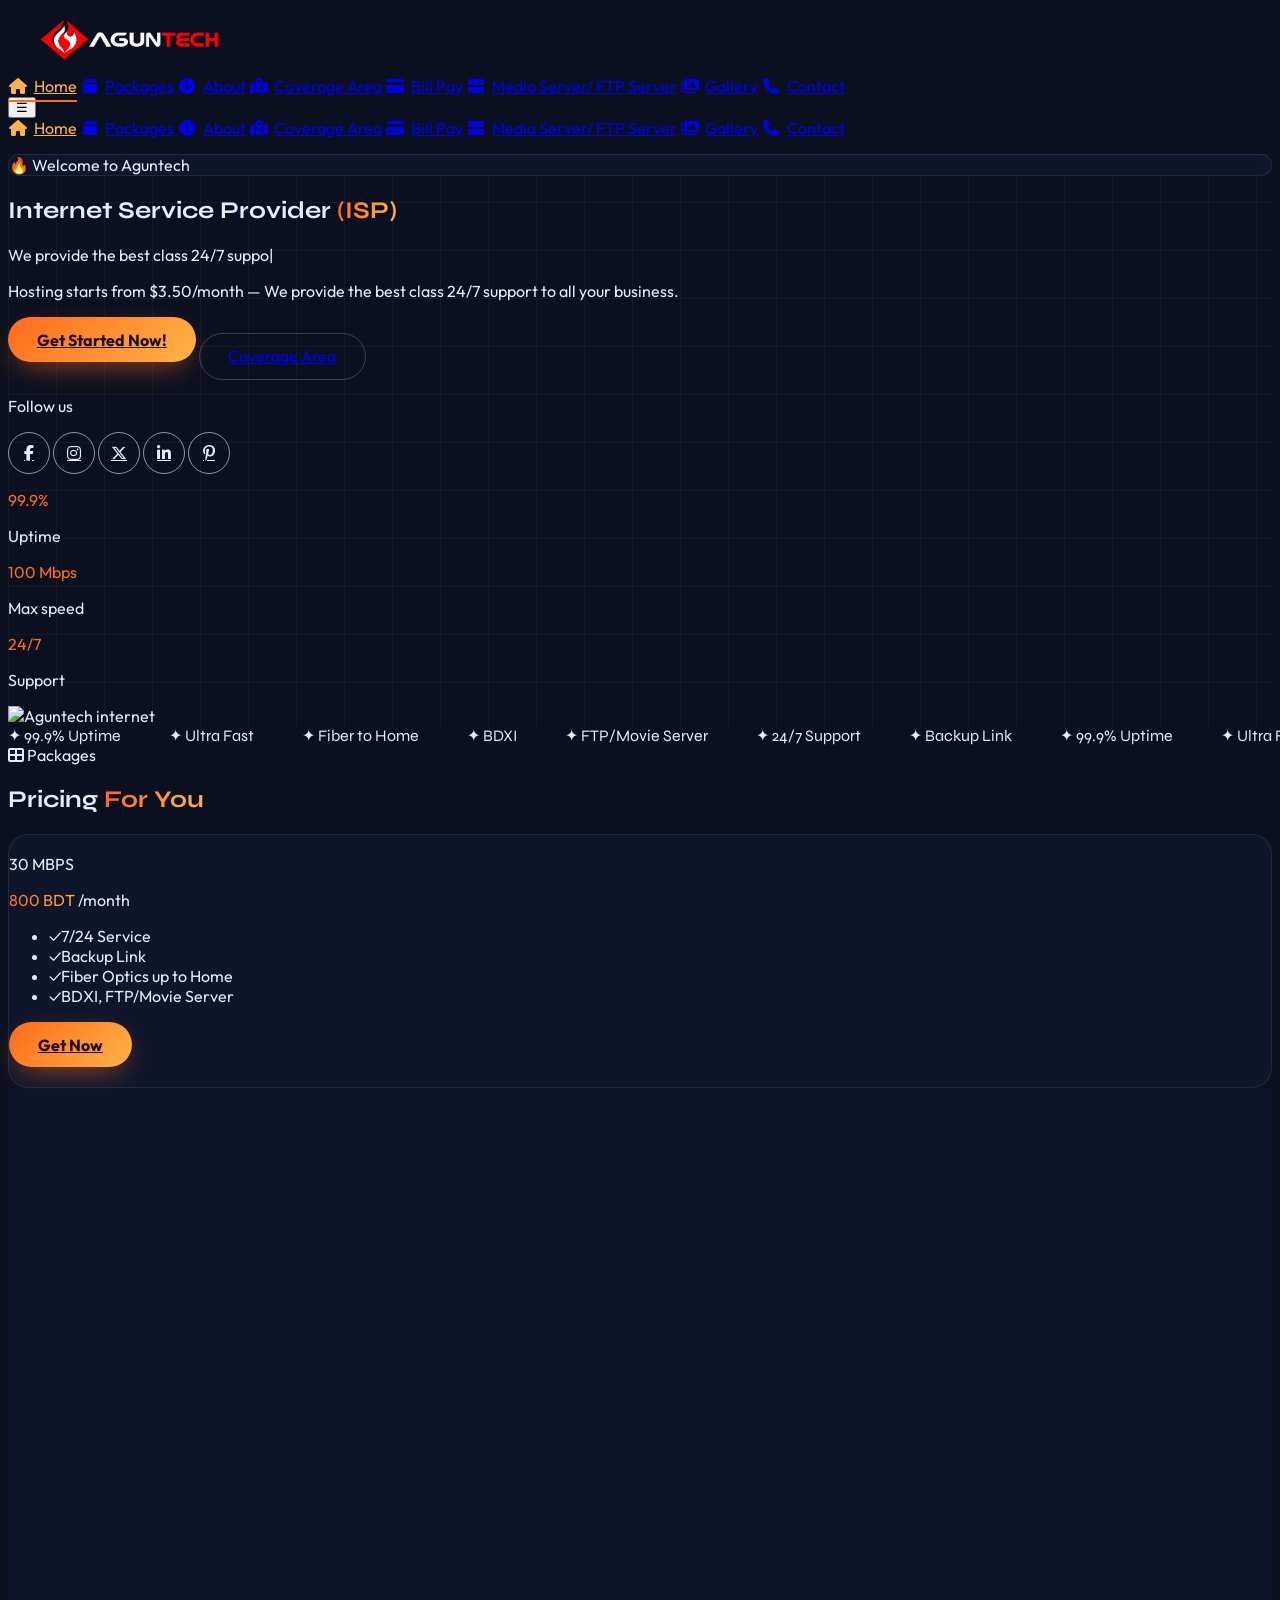
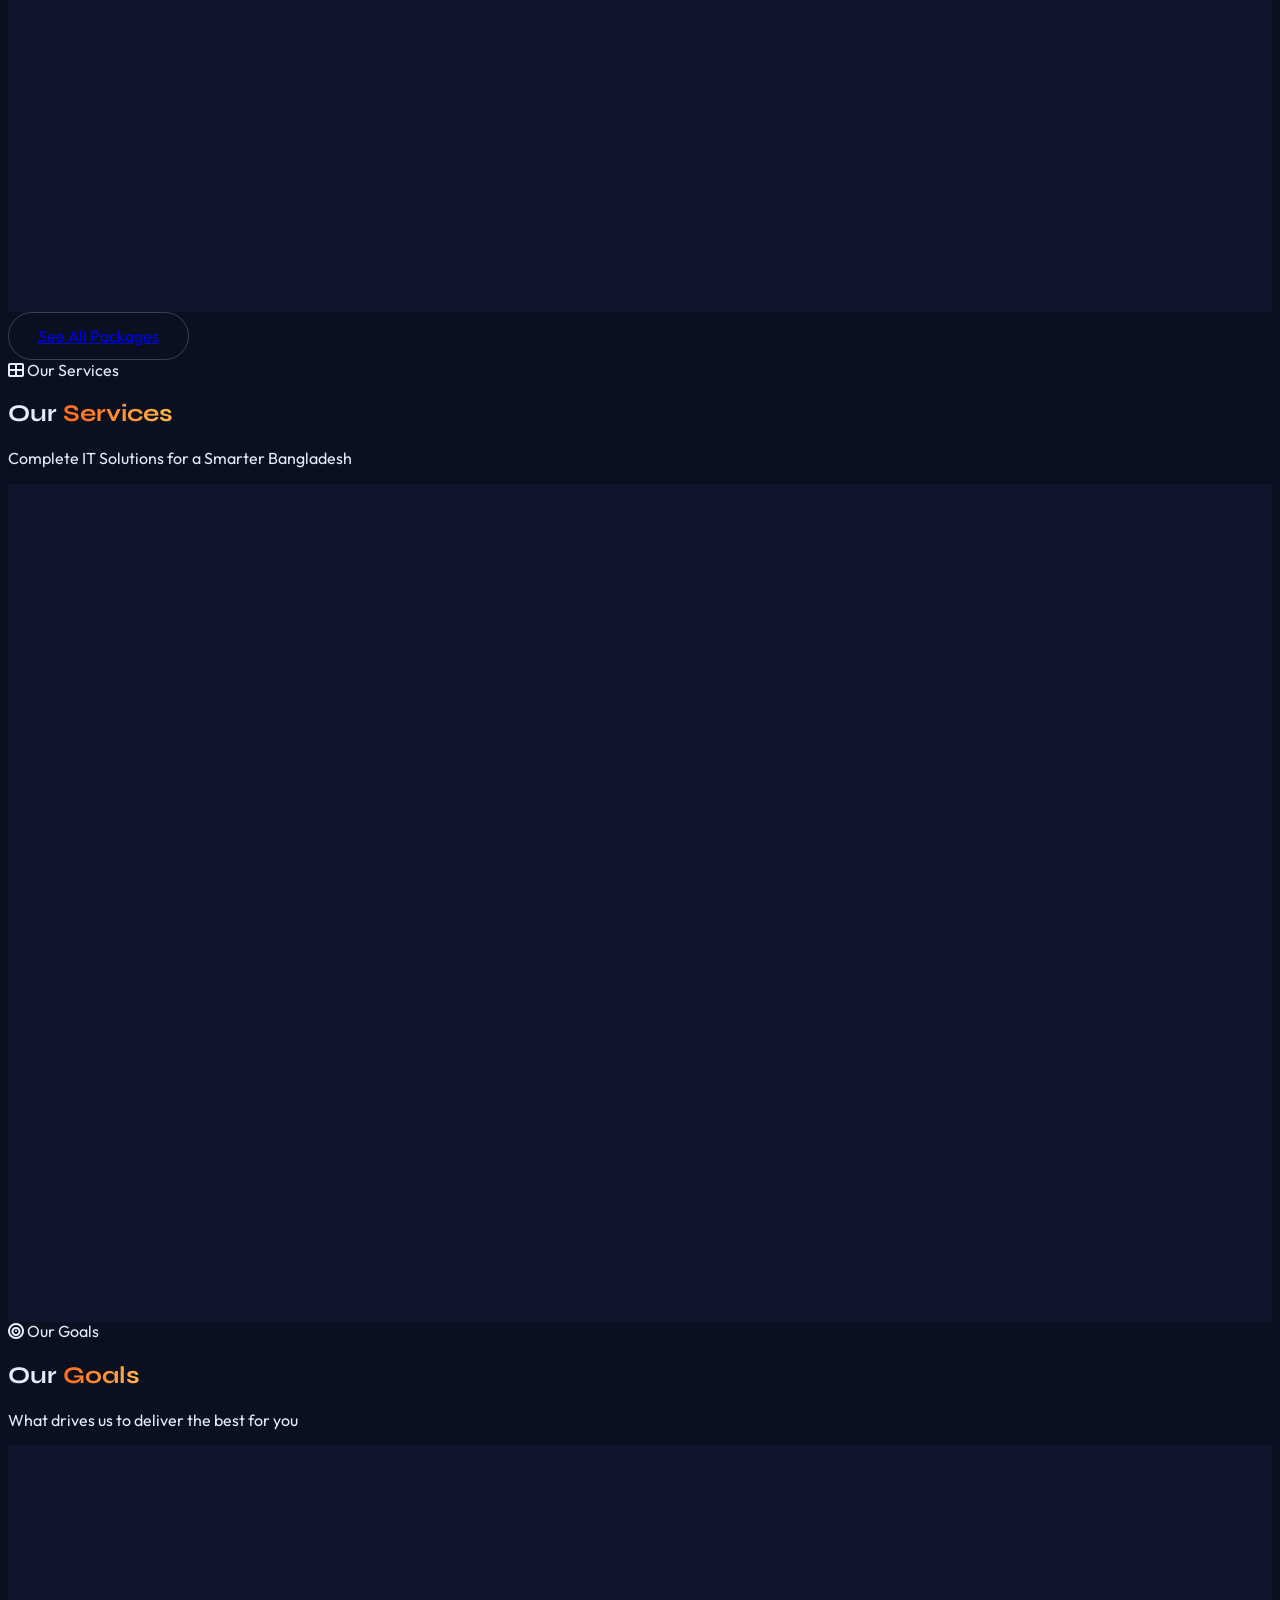
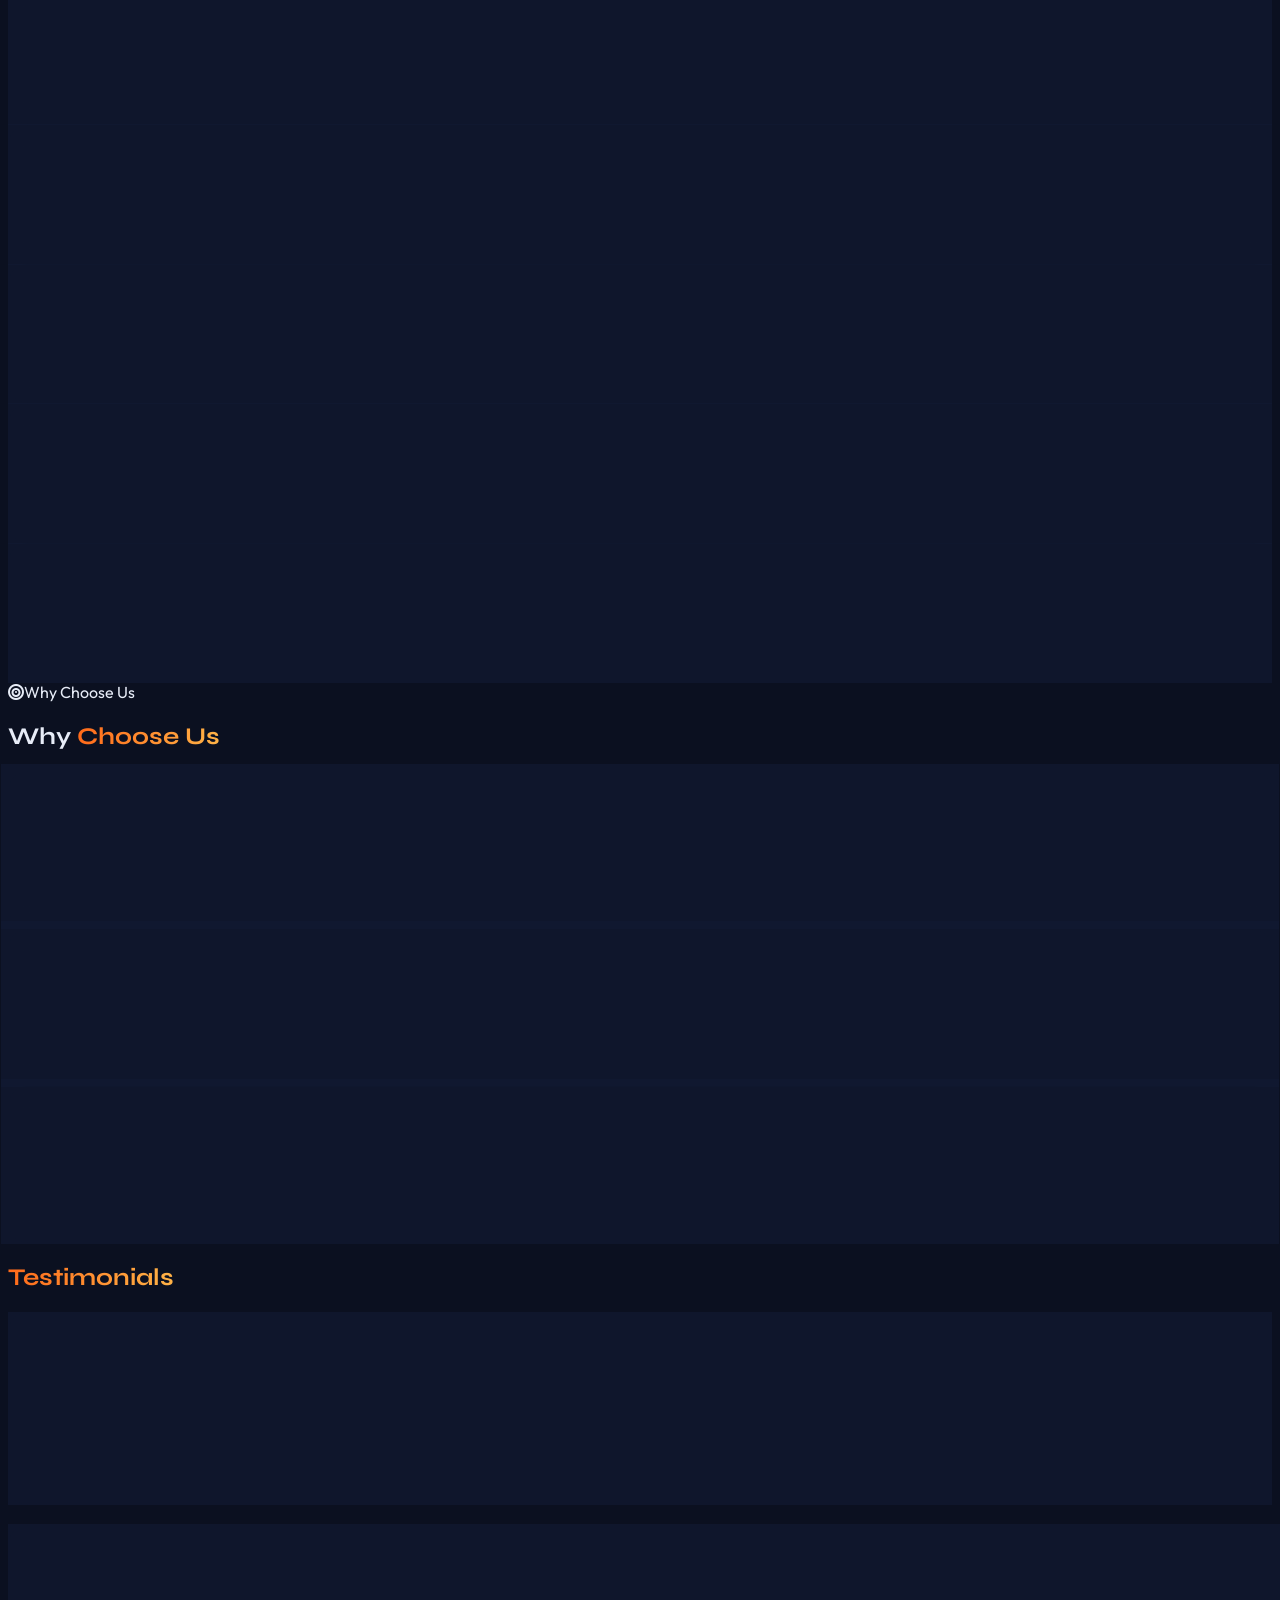
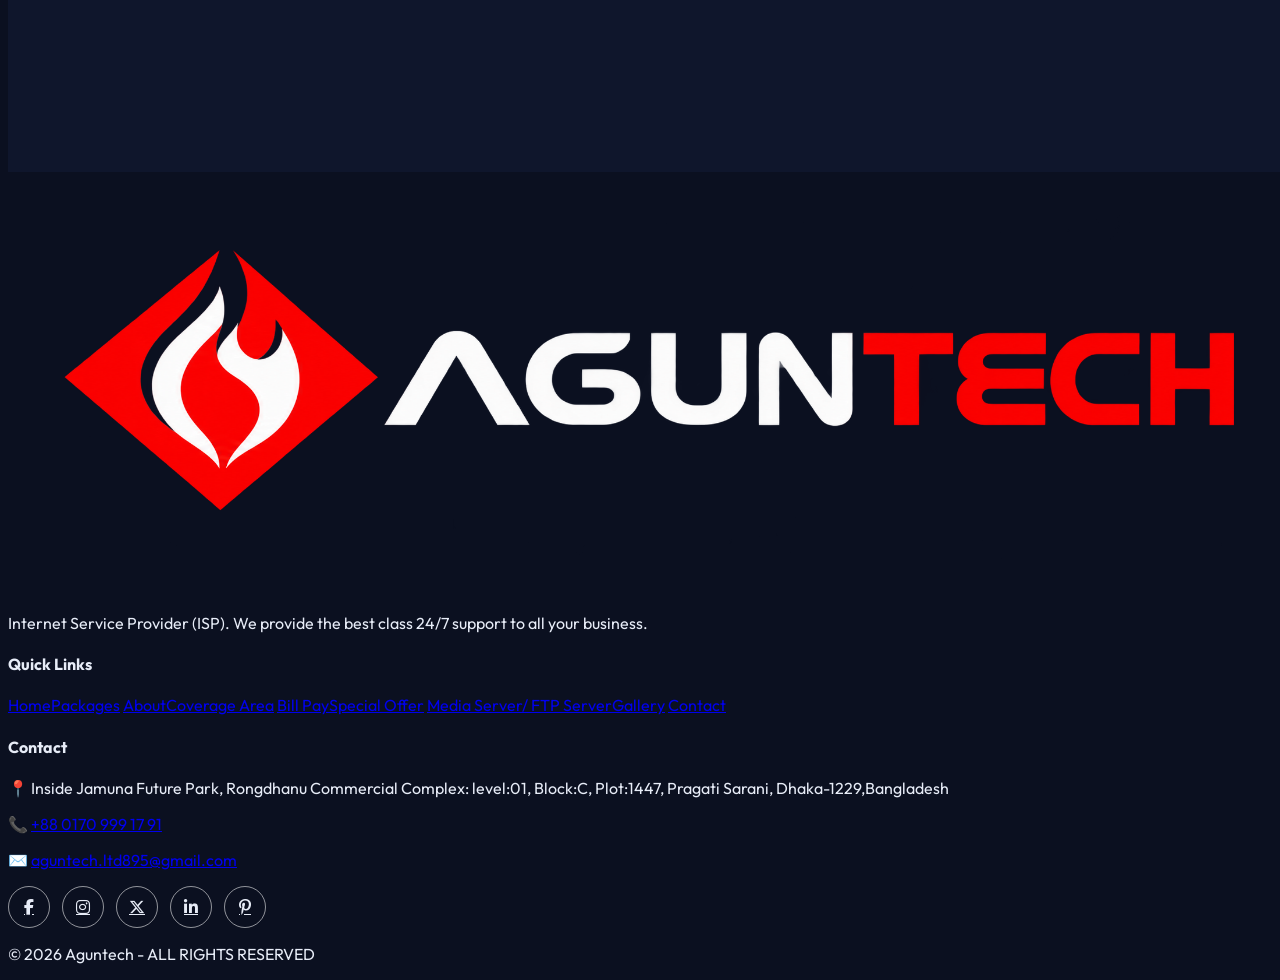
==== commit 53ec21d8: "nev commit" ====
--- a/index.html
+++ b/index.html
@@ -47,7 +47,9 @@
           <a data-nav href="about.html" class="nav-link">About</a>
           <a data-nav href="coverage.html" class="nav-link">Coverage Area</a>
           <a data-nav href="billpay.html" class="nav-link">Bill Pay</a>
-          <a data-nav href="media.html" class="nav-link">Media Server/ FTP Server</a>
+          <a data-nav href="media.html" class="nav-link"
+            >Media Server/ FTP Server</a
+          >
           <a data-nav href="gallery.html" class="nav-link">Gallery</a>
           <a data-nav href="contact.html" class="nav-link">Contact</a>
         </nav>
@@ -116,9 +118,10 @@
             <a href="coverage.html" class="btn-ghost">Coverage Area</a>
           </div>
 
-          <div class="social-links hero-socials mt-4" aria-label="Social media">
-            <p class="hero-socials-label font-bold">Follow us</p>
+          <div class="md:flex gap-5 items-center mt-5">
+            <div><p class="hover:text-orange-400 font-bold">Follow us</p></div>
             <!-- Facebook -->
+            <div class="mt-3">
             <a
               href="https://www.facebook.com/Aguntechbd"
               target="_blank"
@@ -168,6 +171,7 @@
             >
               <i class="fa-brands fa-pinterest-p"></i>
             </a>
+            </div>
           </div>
           <!-- <div class="social-links mt-6 reveal" data-delay="350" aria-label="Social media">
           <div class=" card-hover p-6 space-y-4 reveal" data-delay="300"><h4 class="font-bold">Follow us</h4></div>
@@ -250,7 +254,14 @@
       <p class="mt-4 text-white/70 max-w-2xl mx-auto reveal" data-delay="200">Choose a home internet plan or contact us for a tailored corporate connection.</p>
     </div>
   </section> -->
-    <section class="py-24 bg-[#0e1428]">
+    <section class="py-20 bg-[#0e1428]">
+    <div class="flex items-center justify-center gap-4 reveal mb-7">
+      <span class="hidden sm:block h-px w-24 bg-gradient-to-r from-transparent to-orange-500"></span>
+      <span class="inline-flex items-center gap-2 rounded-full bg-gradient-to-r from-red-700 to-orange-500 px-5 py-2 text-sm font-bold">
+        <i class="fa-solid fa-table-cells-large"></i> Packages
+      </span>
+      <span class="hidden sm:block h-px w-24 bg-gradient-to-l from-transparent to-orange-500"></span>
+    </div>
       <div class="max-w-7xl mx-auto px-5">
         <h2
           class="font-display text-4xl md:text-5xl font-extrabold text-center reveal"
@@ -394,8 +405,230 @@
         </div>
       </div>
     </section>
+
+    <!-- ===== Our Services ===== -->
+<section class="relative py-24 overflow-hidden">
+  <div class="blob w-80 h-80 bg-orange-500 -top-20 -right-20 opacity-20"></div>
+  <div class="relative max-w-7xl mx-auto px-5">
+    <div class="flex items-center justify-center gap-4 reveal">
+      <span class="hidden sm:block h-px w-24 bg-gradient-to-r from-transparent to-orange-500"></span>
+      <span class="inline-flex items-center gap-2 rounded-full bg-gradient-to-r from-red-700 to-orange-500 px-5 py-2 text-sm font-bold">
+        <i class="fa-solid fa-table-cells-large"></i> Our Services
+      </span>
+      <span class="hidden sm:block h-px w-24 bg-gradient-to-l from-transparent to-orange-500"></span>
+    </div>
+
+    <h2 class="font-display text-4xl md:text-6xl font-extrabold text-center mt-6 reveal" data-delay="100">
+      Our <span class="text-fire">Services</span>
+    </h2>
+    <p class="text-center text-white/70 text-lg mt-3 reveal" data-delay="150">
+      Complete IT Solutions for a Smarter Bangladesh
+    </p>
+
+    <div class="grid md:grid-cols-2 lg:grid-cols-3 gap-6 mt-14">
+      <div class="glass card-hover p-6 flex gap-5 items-center reveal" data-delay="0">
+        <div class="w-20 h-20 shrink-0 rounded-2xl grid place-items-center text-4xl text-red-500 bg-orange-500/15 icon-anim">
+          <i class="fa-solid fa-globe"></i>
+        </div>
+        <div class="flex-1">
+          <h3 class="font-bold text-lg">High-Speed Internet</h3>
+          <p class="text-white/60 text-sm mt-1">Fast and reliable internet for your home and business.</p>
+          <div class="flex items-center justify-between mt-4">
+            <a href="packages.html" class="text-orange-400 text-sm font-bold">Read More →</a>
+            <a href="packages.html" aria-label="High-Speed Internet" class="w-9 h-9 rounded-full grid place-items-center bg-red-700 hover:bg-red-600 transition"><i class="fa-solid fa-arrow-right text-sm"></i></a>
+          </div>
+        </div>
+      </div>
+
+      <div class="glass card-hover p-6 flex gap-5 items-center reveal" data-delay="100">
+        <div class="w-20 h-20 shrink-0 rounded-2xl grid place-items-center text-4xl text-red-500 bg-orange-500/15 icon-anim">
+          <i class="fa-solid fa-building"></i>
+        </div>
+        <div class="flex-1">
+          <h3 class="font-bold text-lg">Corporate Internet</h3>
+          <p class="text-white/60 text-sm mt-1">Dedicated internet solutions for corporate needs.</p>
+          <div class="flex items-center justify-between mt-4">
+            <a href="contact.html" class="text-orange-400 text-sm font-bold">Read More →</a>
+            <a href="contact.html" aria-label="Corporate Internet" class="w-9 h-9 rounded-full grid place-items-center bg-red-700 hover:bg-red-600 transition"><i class="fa-solid fa-arrow-right text-sm"></i></a>
+          </div>
+        </div>
+      </div>
+
+      <div class="glass card-hover p-6 flex gap-5 items-center reveal" data-delay="200">
+        <div class="w-20 h-20 shrink-0 rounded-2xl grid place-items-center text-4xl text-red-500 bg-orange-500/15 icon-anim">
+          <i class="fa-solid fa-store"></i>
+        </div>
+        <div class="flex-1">
+          <h3 class="font-bold text-lg">SME Internet</h3>
+          <p class="text-white/60 text-sm mt-1">Affordable and reliable internet for SMEs.</p>
+          <div class="flex items-center justify-between mt-4">
+            <a href="contact.html" class="text-orange-400 text-sm font-bold">Read More →</a>
+            <a href="contact.html" aria-label="SME Internet" class="w-9 h-9 rounded-full grid place-items-center bg-red-700 hover:bg-red-600 transition"><i class="fa-solid fa-arrow-right text-sm"></i></a>
+          </div>
+        </div>
+      </div>
+
+      <div class="glass card-hover p-6 flex gap-5 items-center reveal" data-delay="0">
+        <div class="w-20 h-20 shrink-0 rounded-2xl grid place-items-center text-4xl text-red-500 bg-orange-500/15 icon-anim">
+          <i class="fa-solid fa-server"></i>
+        </div>
+        <div class="flex-1">
+          <h3 class="font-bold text-lg">Dedicated Server Hosting</h3>
+          <p class="text-white/60 text-sm mt-1">Powerful and secure hosting for your business.</p>
+          <div class="flex items-center justify-between mt-4">
+            <a href="media.html" class="text-orange-400 text-sm font-bold">Read More →</a>
+            <a href="media.html" aria-label="Dedicated Server Hosting" class="w-9 h-9 rounded-full grid place-items-center bg-red-700 hover:bg-red-600 transition"><i class="fa-solid fa-arrow-right text-sm"></i></a>
+          </div>
+        </div>
+      </div>
+
+      <div class="glass card-hover p-6 flex gap-5 items-center reveal" data-delay="100">
+        <div class="w-20 h-20 shrink-0 rounded-2xl grid place-items-center text-4xl text-red-500 bg-orange-500/15 icon-anim">
+          <i class="fa-solid fa-network-wired"></i>
+        </div>
+        <div class="flex-1">
+          <h3 class="font-bold text-lg">Network Solutions</h3>
+          <p class="text-white/60 text-sm mt-1">Smart networking solutions for a connected world.</p>
+          <div class="flex items-center justify-between mt-4">
+            <a href="about.html" class="text-orange-400 text-sm font-bold">Read More →</a>
+            <a href="about.html" aria-label="Network Solutions" class="w-9 h-9 rounded-full grid place-items-center bg-red-700 hover:bg-red-600 transition"><i class="fa-solid fa-arrow-right text-sm"></i></a>
+          </div>
+        </div>
+      </div>
+
+      <div class="glass card-hover p-6 flex gap-5 items-center reveal" data-delay="200">
+        <div class="w-20 h-20 shrink-0 rounded-2xl grid place-items-center text-4xl text-red-500 bg-orange-500/15 icon-anim">
+          <i class="fa-solid fa-handshake"></i>
+        </div>
+        <div class="flex-1">
+          <h3 class="font-bold text-lg">Business Solutions</h3>
+          <p class="text-white/60 text-sm mt-1">Innovative business solutions to grow your enterprise.</p>
+          <div class="flex items-center justify-between mt-4">
+            <a href="contact.html" class="text-orange-400 text-sm font-bold">Read More →</a>
+            <a href="contact.html" aria-label="Business Solutions" class="w-9 h-9 rounded-full grid place-items-center bg-red-700 hover:bg-red-600 transition"><i class="fa-solid fa-arrow-right text-sm"></i></a>
+          </div>
+        </div>
+      </div>
+    </div>
+  </div>
+</section>
+
+<!-- ===== Our Goals ===== -->
+<section class="relative py-24 overflow-hidden bg-[#0e1428]">
+  <div class="blob w-80 h-80 bg-orange-500 -top-20 -left-20 opacity-20"></div>
+  <div class="relative max-w-7xl mx-auto px-5">
+    <div class="flex items-center justify-center gap-4 reveal">
+      <span class="hidden sm:block h-px w-24 bg-gradient-to-r from-transparent to-orange-500"></span>
+      <span class="inline-flex items-center gap-2 rounded-full bg-gradient-to-r from-red-700 to-orange-500 px-5 py-2 text-sm font-bold">
+        <i class="fa-solid fa-bullseye"></i> Our Goals
+      </span>
+      <span class="hidden sm:block h-px w-24 bg-gradient-to-l from-transparent to-orange-500"></span>
+    </div>
+
+    <h2 class="font-display text-4xl md:text-6xl font-extrabold text-center mt-6 reveal" data-delay="100">
+      Our <span class="text-fire">Goals</span>
+    </h2>
+    <p class="text-center text-white/70 text-lg mt-3 reveal" data-delay="150">
+      What drives us to deliver the best for you
+    </p>
+
+    <div class="grid md:grid-cols-2 lg:grid-cols-3 gap-6 mt-14">
+      <div class="glass card-hover p-6 flex gap-5 items-center reveal" data-delay="0">
+        <div class="w-20 h-20 shrink-0 rounded-2xl grid place-items-center text-4xl text-red-500 bg-orange-500/15 icon-anim">
+          <i class="fa-solid fa-chart-column"></i>
+        </div>
+        <div class="flex-1">
+          <h3 class="font-bold text-lg">Complete Analysis</h3>
+          <p class="text-white/60 text-sm mt-1">Customer satisfaction is the central element of the marketing concept.</p>
+          <div class="flex items-center justify-between mt-4">
+            <a href="about.html" class="text-orange-400 text-sm font-bold">Read More →</a>
+            <a href="about.html" aria-label="Complete Analysis" class="w-9 h-9 rounded-full grid place-items-center bg-red-700 hover:bg-red-600 transition"><i class="fa-solid fa-arrow-right text-sm"></i></a>
+          </div>
+        </div>
+      </div>
+
+      <div class="glass card-hover p-6 flex gap-5 items-center reveal" data-delay="100">
+        <div class="w-20 h-20 shrink-0 rounded-2xl grid place-items-center text-4xl text-red-500 bg-orange-500/15 icon-anim">
+          <i class="fa-solid fa-globe"></i>
+        </div>
+        <div class="flex-1">
+          <h3 class="font-bold text-lg">Domain Transfer</h3>
+          <p class="text-white/60 text-sm mt-1">Aguntech provides Domain Registration &amp; Hosting solutions and Domain transfer.</p>
+          <div class="flex items-center justify-between mt-4">
+            <a href="about.html" class="text-orange-400 text-sm font-bold">Read More →</a>
+            <a href="about.html" aria-label="Domain Transfer" class="w-9 h-9 rounded-full grid place-items-center bg-red-700 hover:bg-red-600 transition"><i class="fa-solid fa-arrow-right text-sm"></i></a>
+          </div>
+        </div>
+      </div>
+
+      <div class="glass card-hover p-6 flex gap-5 items-center reveal" data-delay="200">
+        <div class="w-20 h-20 shrink-0 rounded-2xl grid place-items-center text-4xl text-red-500 bg-orange-500/15 icon-anim">
+          <i class="fa-solid fa-satellite-dish"></i>
+        </div>
+        <div class="flex-1">
+          <h3 class="font-bold text-lg">Proper Monitoring</h3>
+          <p class="text-white/60 text-sm mt-1">Whether you're a digital business with revenue-producing websites and mobile apps.</p>
+          <div class="flex items-center justify-between mt-4">
+            <a href="about.html" class="text-orange-400 text-sm font-bold">Read More →</a>
+            <a href="about.html" aria-label="Proper Monitoring" class="w-9 h-9 rounded-full grid place-items-center bg-red-700 hover:bg-red-600 transition"><i class="fa-solid fa-arrow-right text-sm"></i></a>
+          </div>
+        </div>
+      </div>
+
+      <div class="glass card-hover p-6 flex gap-5 items-center reveal" data-delay="0">
+        <div class="w-20 h-20 shrink-0 rounded-2xl grid place-items-center text-4xl text-red-500 bg-orange-500/15 icon-anim">
+          <i class="fa-solid fa-floppy-disk"></i>
+        </div>
+        <div class="flex-1">
+          <h3 class="font-bold text-lg">Unlimited Storage</h3>
+          <p class="text-white/60 text-sm mt-1">Aguntech services have geared up for being the most suitable option for storing.</p>
+          <div class="flex items-center justify-between mt-4">
+            <a href="about.html" class="text-orange-400 text-sm font-bold">Read More →</a>
+            <a href="about.html" aria-label="Unlimited Storage" class="w-9 h-9 rounded-full grid place-items-center bg-red-700 hover:bg-red-600 transition"><i class="fa-solid fa-arrow-right text-sm"></i></a>
+          </div>
+        </div>
+      </div>
+
+      <div class="glass card-hover p-6 flex gap-5 items-center reveal" data-delay="100">
+        <div class="w-20 h-20 shrink-0 rounded-2xl grid place-items-center text-4xl text-red-500 bg-orange-500/15 icon-anim">
+          <i class="fa-solid fa-headset"></i>
+        </div>
+        <div class="flex-1">
+          <h3 class="font-bold text-lg">24/7 Live Support</h3>
+          <p class="text-white/60 text-sm mt-1">When your customers need assistance, they expect their problem to be resolved.</p>
+          <div class="flex items-center justify-between mt-4">
+            <a href="contact.html" class="text-orange-400 text-sm font-bold">Read More →</a>
+            <a href="contact.html" aria-label="24/7 Live Support" class="w-9 h-9 rounded-full grid place-items-center bg-red-700 hover:bg-red-600 transition"><i class="fa-solid fa-arrow-right text-sm"></i></a>
+          </div>
+        </div>
+      </div>
+
+      <div class="glass card-hover p-6 flex gap-5 items-center reveal" data-delay="200">
+        <div class="w-20 h-20 shrink-0 rounded-2xl grid place-items-center text-4xl text-red-500 bg-orange-500/15 icon-anim">
+          <i class="fa-solid fa-stopwatch"></i>
+        </div>
+        <div class="flex-1">
+          <h3 class="font-bold text-lg">99.9% Uptime</h3>
+          <p class="text-white/60 text-sm mt-1">Avoid unnecessary downtime. Move to the Datastore 365 day and ensure your business.</p>
+          <div class="flex items-center justify-between mt-4">
+            <a href="about.html" class="text-orange-400 text-sm font-bold">Read More →</a>
+            <a href="about.html" aria-label="99.9% Uptime" class="w-9 h-9 rounded-full grid place-items-center bg-red-700 hover:bg-red-600 transition"><i class="fa-solid fa-arrow-right text-sm"></i></a>
+          </div>
+        </div>
+      </div>
+    </div>
+  </div>
+</section>
+
     <!-- ===== Why Choose Us ===== -->
     <section class="max-w-7xl mx-auto px-5 py-24">
+      <div class="flex items-center justify-center gap-4 reveal mb-7">
+      <span class="hidden sm:block h-px w-24 bg-gradient-to-r from-transparent to-orange-500"></span>
+      <span class="inline-flex items-center gap-2 rounded-full bg-gradient-to-r from-red-700 to-orange-500 px-5 py-2 text-sm font-bold">
+        <i class="fa-solid fa-bullseye"></i>Why Choose Us
+      </span>
+      <span class="hidden sm:block h-px w-24 bg-gradient-to-l from-transparent to-orange-500"></span>
+    </div>
       <h2
         class="font-display text-4xl md:text-5xl font-extrabold text-center reveal"
       >
@@ -493,126 +726,6 @@
       </div>
     </section>
 
-    <!-- ===== Our Goals ===== -->
-    <section class="py-24 bg-[#0e1428]">
-      <div class="max-w-7xl mx-auto px-5">
-        <h2
-          class="font-display text-4xl md:text-5xl font-extrabold text-center reveal"
-        >
-          Our <span class="text-fire">Goals</span>
-        </h2>
-        <div class="goals-grid grid sm:grid-cols-2 lg:grid-cols-3 gap-6 mt-14">
-          <div
-            class="goal-card glass card-hover p-7 flex gap-5 reveal"
-            data-delay="0"
-          >
-            <div class="text-3xl">📊</div>
-            <div>
-              <h3 class="font-bold text-lg">Complete Analysis</h3>
-              <p class="text-white/60 text-sm mt-2">
-                Customer satisfaction is the central element of the marketing
-                concept
-              </p>
-              <a
-                href="about.html"
-                class="text-orange-400 text-sm font-semibold mt-3 inline-block"
-                >Read More →</a
-              >
-            </div>
-          </div>
-          <div
-            class="goal-card glass card-hover p-7 flex gap-5 reveal"
-            data-delay="100"
-          >
-            <div class="text-3xl">🌐</div>
-            <div>
-              <h3 class="font-bold text-lg">Domain Transfer</h3>
-              <p class="text-white/60 text-sm mt-2">
-                Aguntech provides Domain Registration & Hosting solutions and
-                Domain transfer
-              </p>
-              <a
-                href="about.html"
-                class="text-orange-400 text-sm font-semibold mt-3 inline-block"
-                >Read More →</a
-              >
-            </div>
-          </div>
-          <div
-            class="goal-card glass card-hover p-7 flex gap-5 reveal"
-            data-delay="200"
-          >
-            <div class="text-3xl">📡</div>
-            <div>
-              <h3 class="font-bold text-lg">Proper Monitoring</h3>
-              <p class="text-white/60 text-sm mt-2">
-                Whether you're a digital business with revenue-producing
-                websites and mobile
-              </p>
-              <a
-                href="about.html"
-                class="text-orange-400 text-sm font-semibold mt-3 inline-block"
-                >Read More →</a
-              >
-            </div>
-          </div>
-          <div
-            class="goal-card glass card-hover p-7 flex gap-5 reveal"
-            data-delay="0"
-          >
-            <div class="text-3xl">💾</div>
-            <div>
-              <h3 class="font-bold text-lg">Unlimited Storage</h3>
-              <p class="text-white/60 text-sm mt-2">
-                Aguntech services have geared up for being the most suitable
-                option for storing
-              </p>
-              <a
-                href="about.html"
-                class="text-orange-400 text-sm font-semibold mt-3 inline-block"
-                >Read More →</a
-              >
-            </div>
-          </div>
-          <div
-            class="goal-card glass card-hover p-7 flex gap-5 reveal"
-            data-delay="100"
-          >
-            <div class="text-3xl">🎧</div>
-            <div>
-              <h3 class="font-bold text-lg">24/7 Live Support</h3>
-              <p class="text-white/60 text-sm mt-2">
-                When your customers need assistance, they expect their problem
-                to be resolved
-              </p>
-              <a
-                href="about.html"
-                class="text-orange-400 text-sm font-semibold mt-3 inline-block"
-                >Read More →</a
-              >
-            </div>
-          </div>
-          <div
-            class="goal-card glass card-hover p-7 flex gap-5 reveal"
-            data-delay="200"
-          >
-            <div class="text-3xl">⏱️</div>
-            <div>
-              <h3 class="font-bold text-lg">99.9% Uptime</h3>
-              <p class="text-white/60 text-sm mt-2">
-                Avoid unnecessary downtime. Move to the Datastore 365 day and
-                ensure your
-              </p>
-              <a
-                href="about.html"
-                class="text-orange-400 text-sm font-semibold mt-3 inline-block"
-                >Read More →</a
-              >
-            </div>
-          </div>
-        </div>
-      </div>
-    </section>
 
     <!-- ===== Gallery ===== -->
     <!-- <section class="max-w-7xl mx-auto px-5 py-24">
@@ -641,27 +754,23 @@
       <img class="max-h-full max-w-full rounded-xl" alt="" />
     </div>
 
-    <!-- ===== Subscribe ===== -->
-    <section class="max-w-7xl mx-auto px-5 py-16">
-      <div
-        class="glass p-10 md:flex items-center justify-between gap-8 reveal relative overflow-hidden"
-      >
-        <div class="blob w-60 h-60 bg-orange-500 -right-10 -top-10"></div>
-        <div class="relative">
-          <h3 class="font-display text-3xl font-bold">Subscribe for Updates</h3>
-          <p class="text-white/70 mt-2">
-            By subscribing to our mailing list you will always be updated.
-          </p>
-        </div>
-        <form data-demo class="relative mt-6 md:mt-0 flex gap-3 w-full md:w-auto">
+<!-- ===== Subscribe ===== -->
+  <section class="max-w-7xl mx-auto px-5 py-16">
+    <div class="glass p-10 md:flex items-center justify-between gap-8 reveal relative overflow-hidden">
+      <div class="blob w-60 h-60 bg-orange-500 -right-10 -top-10"></div>
+      <div class="relative">
+        <h3 class="font-display text-3xl font-bold">Subscribe for Updates</h3>
+        <p class="text-white/70 mt-2">By subscribing to our mailing list you will always be updated.</p>
+      </div>
+      <form data-subscribe-form class="relative mt-6 md:mt-0 lg:flex gap-3 w-full md:w-auto">
         <input type="hidden" name="access_key" value="4f5fbbf2-bedd-427b-933c-81ef48e893c9" />
-          <input type="text"required placeholder="Full Name"class="input md:w-72"/>
-          <input type="email"required placeholder="Your email"class="input md:w-72"/>
-          <button class="btn-fire whitespace-nowrap">Subscribe Now</button>
-          <p class="form-msg hidden text-green-400 text-sm"></p>
+          <input type="text" name="name" required placeholder="Full Name" class="input mt-2 md:w-72"/>
+          <input type="email" name="email" required placeholder="Your email" class="input mt-2 md:w-72"/>
+          <button type="submit" class="btn-fire whitespace-nowrap mt-3">Subscribe Now</button>
+          <p class="form-msg hidden text-sm" role="status" aria-live="polite"></p>
         </form>
-      </div>
-    </section>
+    </div>
+  </section>
 
     <!-- ===== Footer ===== -->
     <footer class="border-t border-white/5 bg-[#080c19]">
@@ -674,63 +783,10 @@
             src="assets/images/AGUNTECH Red Flame Logo (1).png"
             alt="Aguntech"
           />
-          <!-- <p class="font-display text-2xl font-extrabold">Agun<span class="text-fire">tech</span></p> -->
           <p class="text-white/60 mt-3">
             Internet Service Provider (ISP). We provide the best class 24/7
             support to all your business.
           </p>
-          <div class="social-links mt-4" aria-label="Social media">
-            <!-- Facebook -->
-            <a
-              href="https://www.facebook.com/Aguntechbd"
-              target="_blank"
-              rel="noopener noreferrer"
-              class="social-icon facebook"
-              aria-label="Facebook"
-            >
-              <i class="fa-brands fa-facebook-f"></i>
-            </a>
-            <!-- Instagram -->
-            <a
-              href="https://www.instagram.com/aguntechbd/"
-              target="_blank"
-              rel="noopener noreferrer"
-              class="social-icon instagram"
-              aria-label="Instagram"
-            >
-              <i class="fa-brands fa-instagram"></i>
-            </a>
-            <!-- X -->
-            <a
-              href="https://x.com/Aguntechbd"
-              target="_blank"
-              rel="noopener noreferrer"
-              class="social-icon twitter"
-              aria-label="X"
-            >
-              <i class="fa-brands fa-x-twitter"></i>
-            </a>
-            <!-- LinkedIn -->
-            <a
-              href="https://www.linkedin.com/company/aguntechbd/"
-              target="_blank"
-              rel="noopener noreferrer"
-              class="social-icon linkedin"
-              aria-label="LinkedIn"
-            >
-              <i class="fa-brands fa-linkedin-in"></i>
-            </a>
-            <!-- Pinterest -->
-            <a
-              href="https://www.pinterest.com/aguntechbd/"
-              target="_blank"
-              rel="noopener noreferrer"
-              class="social-icon pinterest"
-              aria-label="Pinterest"
-            >
-              <i class="fa-brands fa-pinterest-p"></i>
-            </a>
-          </div>
         </div>
         <div>
           <h4 class="font-semibold mb-3">Quick Links</h4>
@@ -752,12 +808,13 @@
           </div>
         </div>
         <div class="text-white/60 space-y-2">
+          <div class="mb-5">
           <h4 class="font-semibold mb-3 text-white">Contact</h4>
           <p>
             📍 Inside Jamuna Future Park, Rongdhanu Commercial Complex:
             level:01, Block:C, Plot:1447, Pragati Sarani, Dhaka-1229,Bangladesh
           </p>
-          <p>
+          <p class="my-2">
             📞
             <a href="tel:+8801709991791" class="hover:text-orange-400"
               >+88 0170 999 17 91</a
@@ -767,11 +824,67 @@
             ✉️
             <a
               href="mailto:aguntech.ltd895@gmail.com"
-              class="hover:text-orange-400"
+              class="hover:text-orange-400 "
               >aguntech.ltd895@gmail.com</a
             >
           </p>
-        </div>
+          </div>
+
+          <div class="social-links mt-5" aria-label="Social media">
+            <!-- Facebook -->
+            <a
+              href="https://www.facebook.com/Aguntechbd"
+              target="_blank"
+              rel="noopener noreferrer"
+              class="social-icon facebook"
+              aria-label="Facebook"
+            >
+              <i class="fa-brands fa-facebook-f"></i>
+            </a>
+            <!-- Instagram -->
+            <a
+              href="https://www.instagram.com/aguntechbd/"
+              target="_blank"
+              rel="noopener noreferrer"
+              class="social-icon instagram"
+              aria-label="Instagram"
+            >
+              <i class="fa-brands fa-instagram"></i>
+            </a>
+            <!-- X -->
+            <a
+              href="https://x.com/Aguntechbd"
+              target="_blank"
+              rel="noopener noreferrer"
+              class="social-icon twitter"
+              aria-label="X"
+            >
+              <i class="fa-brands fa-x-twitter"></i>
+            </a>
+            <!-- LinkedIn -->
+            <a
+              href="https://www.linkedin.com/company/aguntechbd/"
+              target="_blank"
+              rel="noopener noreferrer"
+              class="social-icon linkedin"
+              aria-label="LinkedIn"
+            >
+              <i class="fa-brands fa-linkedin-in"></i>
+            </a>
+            <!-- Pinterest -->
+            <a
+              href="https://www.pinterest.com/aguntechbd/"
+              target="_blank"
+              rel="noopener noreferrer"
+              class="social-icon pinterest"
+              aria-label="Pinterest"
+            >
+              <i class="fa-brands fa-pinterest-p"></i>
+            </a>
+          </div>
+
+        </div>
+        
       </div>
       <p class="text-center text-white/40 text-xs pb-8">
         © <span class="year">2026</span> Aguntech - ALL RIGHTS RESERVED
--- a/assets/css/style.css
+++ b/assets/css/style.css
@@ -104,4 +104,69 @@
   form[data-demo]{flex-direction:column;align-items:stretch}
   form[data-demo]>.input,form[data-demo]>.btn-fire{width:100%}
   .glass{border-radius:1rem}
+}
+
+
+
+
+
+
+
+/* ===== Icon animation: Float + Wiggle ===== */
+.icon-anim {
+  animation: iconFloat 3s ease-in-out infinite;
+  transition: box-shadow 0.4s ease, background-color 0.4s ease;
+}
+
+@keyframes iconFloat {
+  0%, 100% { transform: translateY(0); }
+  50%      { transform: translateY(-6px); }
+}
+
+.card-hover:hover .icon-anim {
+  animation: iconWiggle 0.6s ease forwards;
+  background-color: rgba(249, 115, 22, 0.25);
+  box-shadow: 0 0 25px rgba(249, 115, 22, 0.45);
+}
+
+@keyframes iconWiggle {
+  0%   { transform: rotate(0) scale(1); }
+  25%  { transform: rotate(-12deg) scale(1.15); }
+  50%  { transform: rotate(10deg) scale(1.15); }
+  75%  { transform: rotate(-6deg) scale(1.1); }
+  100% { transform: rotate(0) scale(1.1); }
+}
+
+@media (prefers-reduced-motion: reduce) {
+  .icon-anim { animation: none; }
+}
+
+.nagad-guide-grid{display:grid;grid-template-columns:repeat(2,minmax(0,1fr));gap:1.5rem}
+.nagad-guide-image{margin:0;overflow:hidden;border:1px solid rgba(255,255,255,.12);border-radius:1rem;box-shadow:0 20px 50px -28px rgba(255,70,70,.55)}
+.nagad-guide-image img{display:block;height:auto}
+.nagad-payment-grid{display:grid;grid-template-columns:repeat(2,minmax(0,1fr));gap:1.5rem}
+.nagad-panel{min-width:0;padding:1.5rem;border-color:rgba(255,70,70,.25);background:linear-gradient(145deg,rgba(49,20,35,.82),rgba(18,26,51,.88))}
+.nagad-heading{display:flex;align-items:center;gap:.8rem;padding-bottom:1rem;border-bottom:1px solid rgba(255,255,255,.12);font-family:'Syne',sans-serif;font-size:1.35rem;font-weight:700}
+.nagad-icon{display:inline-grid;flex:none;width:2.75rem;height:2.75rem;place-items:center;border-radius:50%;background:linear-gradient(145deg,#ff3030,#c90000);color:#fff;font-family:'Outfit',sans-serif;font-size:1.35rem;font-weight:700;box-shadow:0 6px 18px rgba(220,0,0,.3)}
+.nagad-phone-icon{font-size:1rem}
+.nagad-intro{margin:1rem 0;color:rgba(255,255,255,.72)}
+.nagad-steps{display:grid;gap:.75rem;list-style:none;padding:0;margin:0}
+.nagad-app-steps{grid-template-columns:repeat(2,minmax(0,1fr))}
+.nagad-ussd-steps{grid-template-columns:repeat(2,minmax(0,1fr))}
+.nagad-steps li{display:flex;min-width:0;flex-direction:column;gap:.4rem;padding:1rem;border:1px solid rgba(255,100,100,.2);border-radius:.9rem;background:rgba(255,255,255,.045)}
+.nagad-step-number{align-self:flex-start;border-radius:999px;background:linear-gradient(100deg,#ff3030,#d50000);padding:.25rem .7rem;color:#fff;font-size:.8rem;font-weight:700}
+.nagad-steps li strong{font-size:1rem}
+.nagad-steps li>span:last-child{color:rgba(255,255,255,.7);font-size:.9rem;line-height:1.5;overflow-wrap:anywhere}
+.nagad-number{color:#ffb347;font-weight:700}
+.nagad-dial-button{display:flex;align-items:center;justify-content:center;gap:.6rem;margin-top:1rem;background:linear-gradient(135deg,#ff3030,#c90000);color:#fff;box-shadow:0 10px 30px -10px rgba(220,0,0,.65)}
+.nagad-dial-button:hover{box-shadow:0 18px 40px -10px rgba(220,0,0,.8)}
+.nagad-note{margin-top:1.25rem;text-align:center;color:rgba(255,255,255,.65);font-size:.9rem}
+@media(max-width:767px){
+  .nagad-guide-grid{grid-template-columns:1fr}
+  .nagad-payment-grid{grid-template-columns:1fr}
+}
+@media(max-width:479px){
+  .nagad-panel{padding:1rem}
+  .nagad-app-steps,.nagad-ussd-steps{grid-template-columns:1fr}
+  .nagad-heading{font-size:1.15rem}
 }
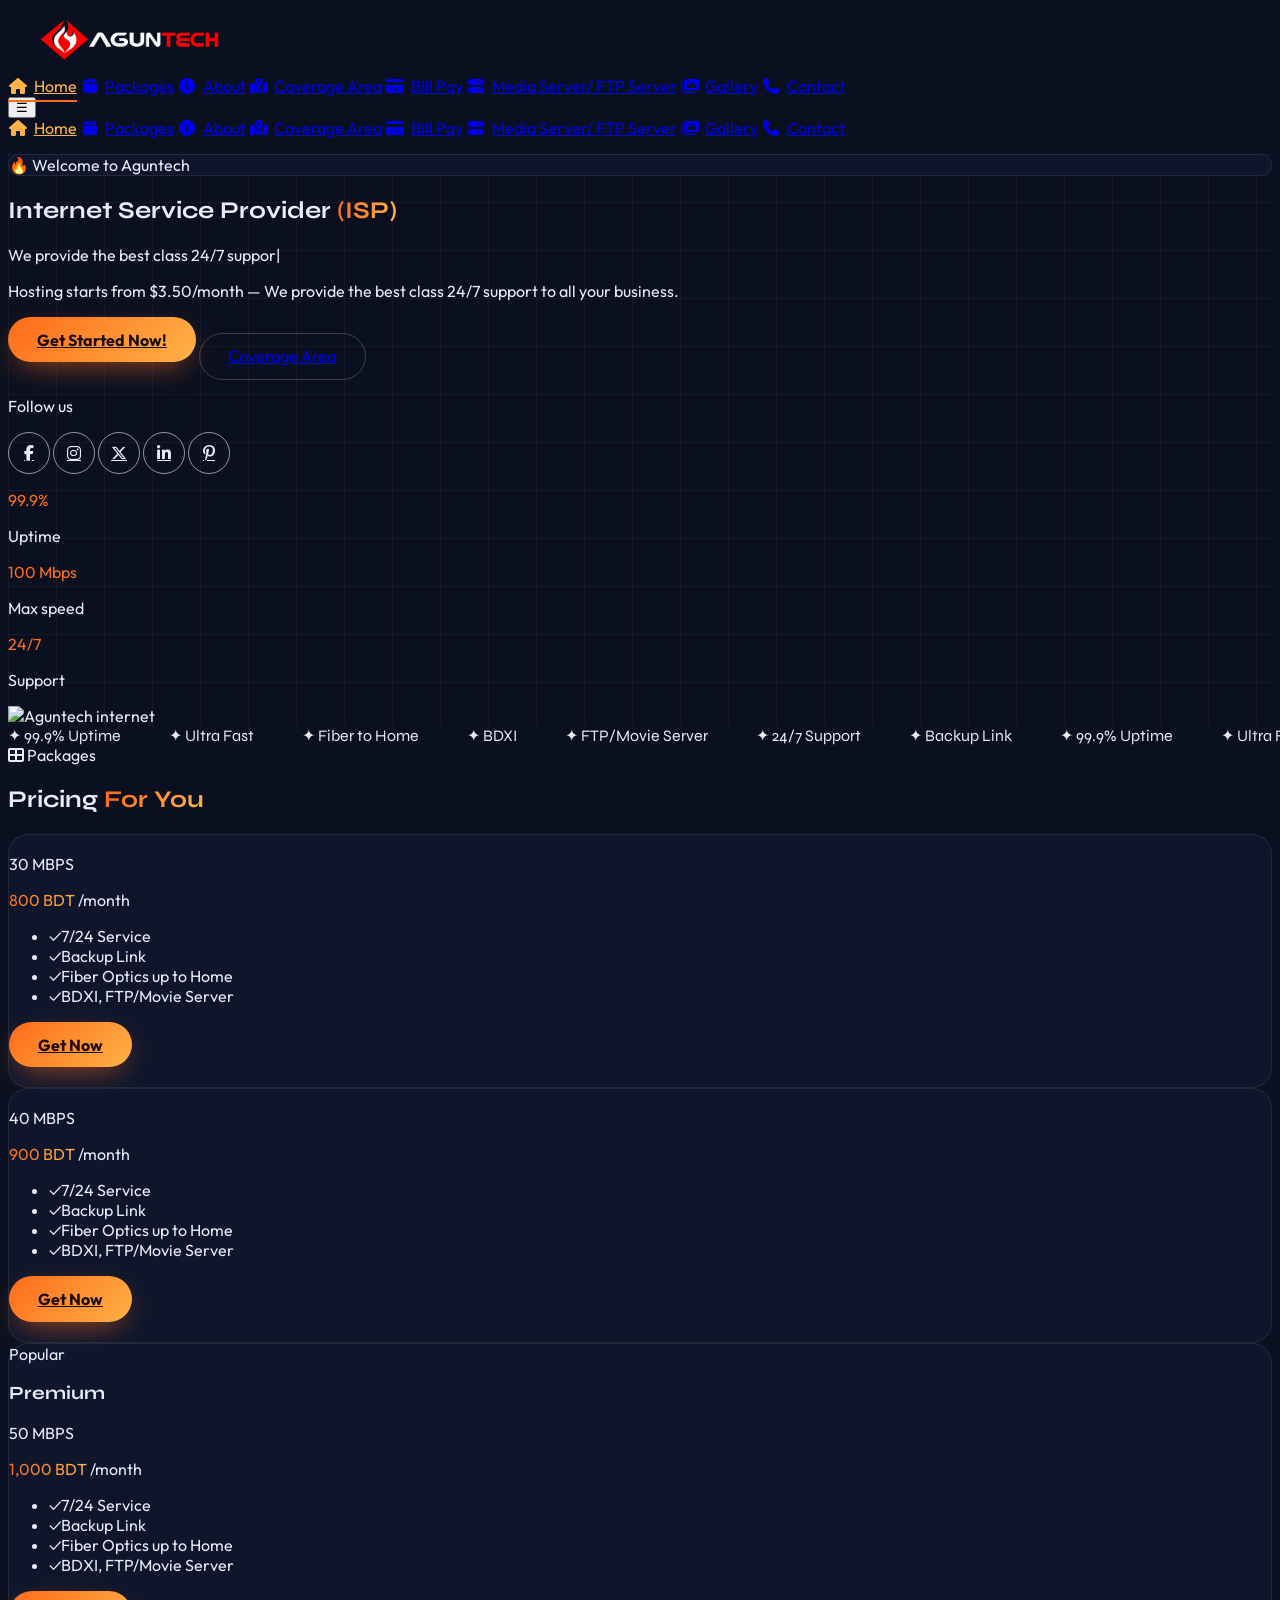
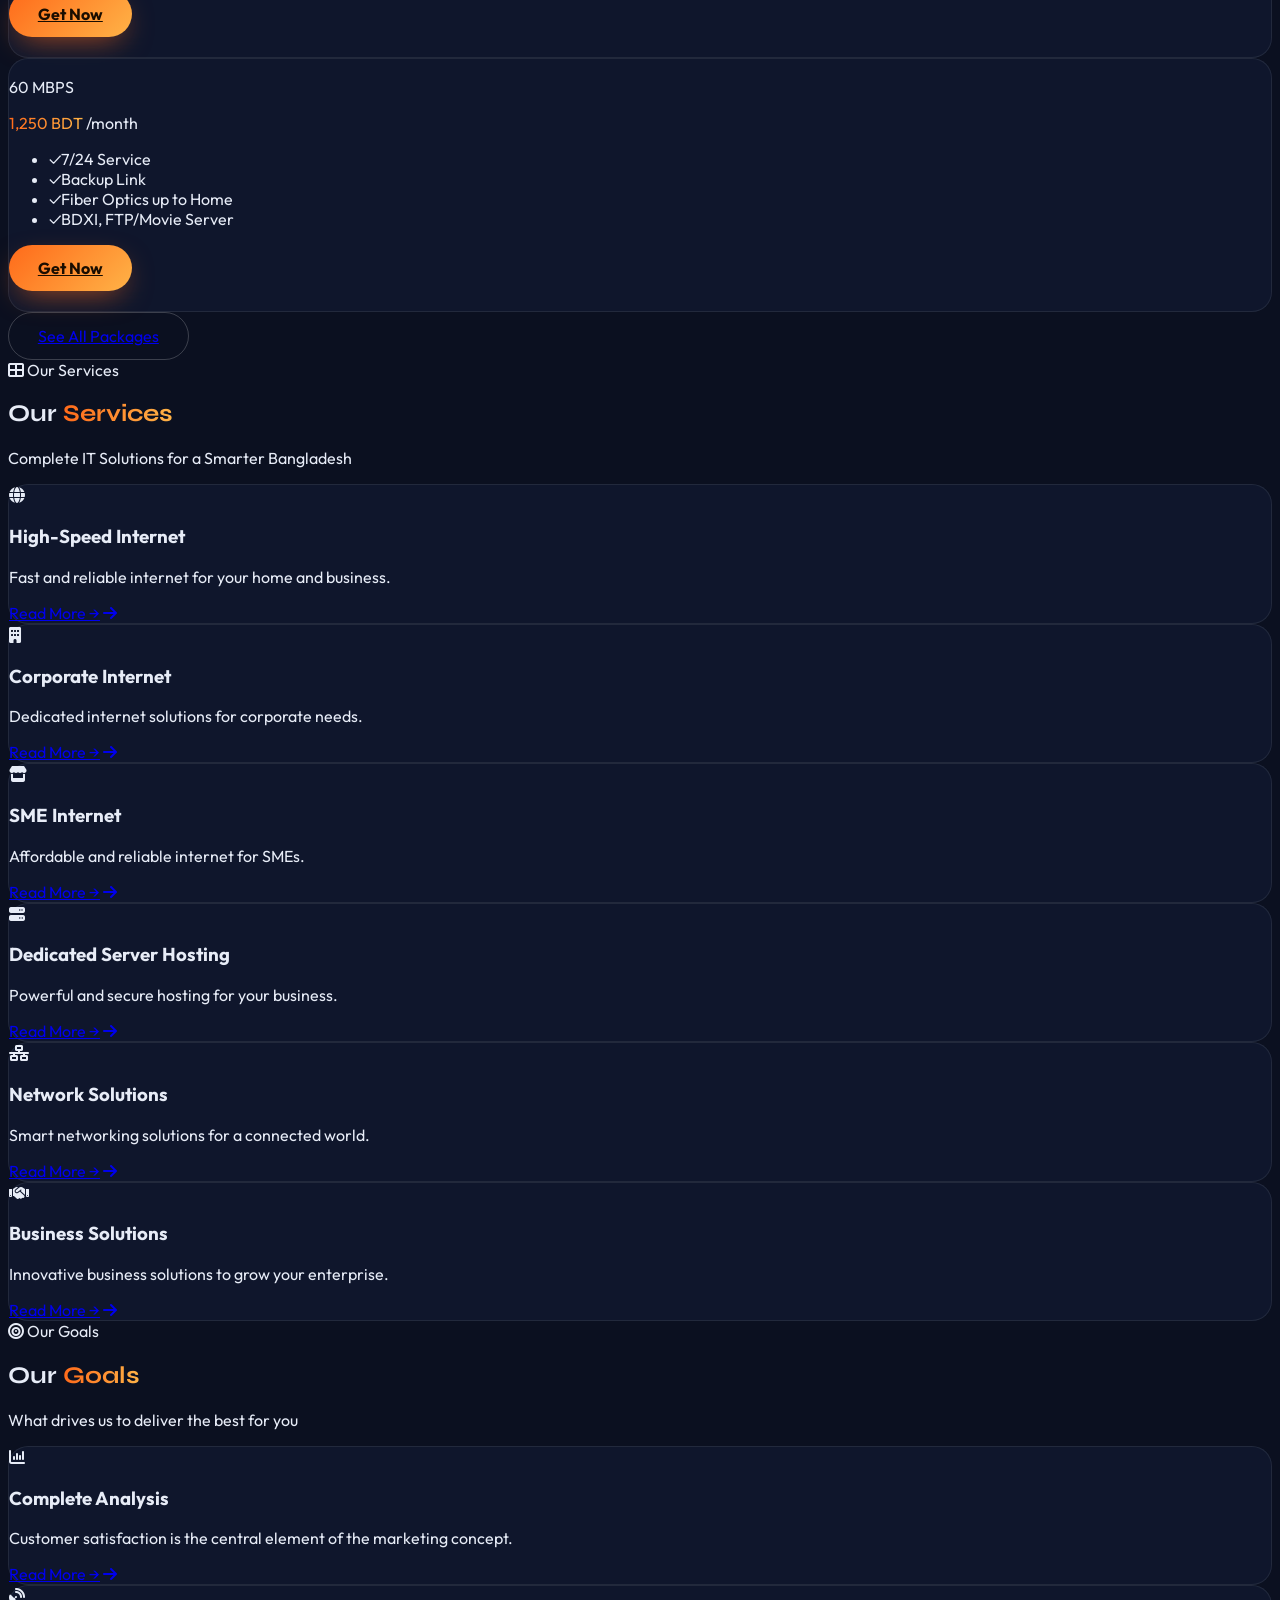
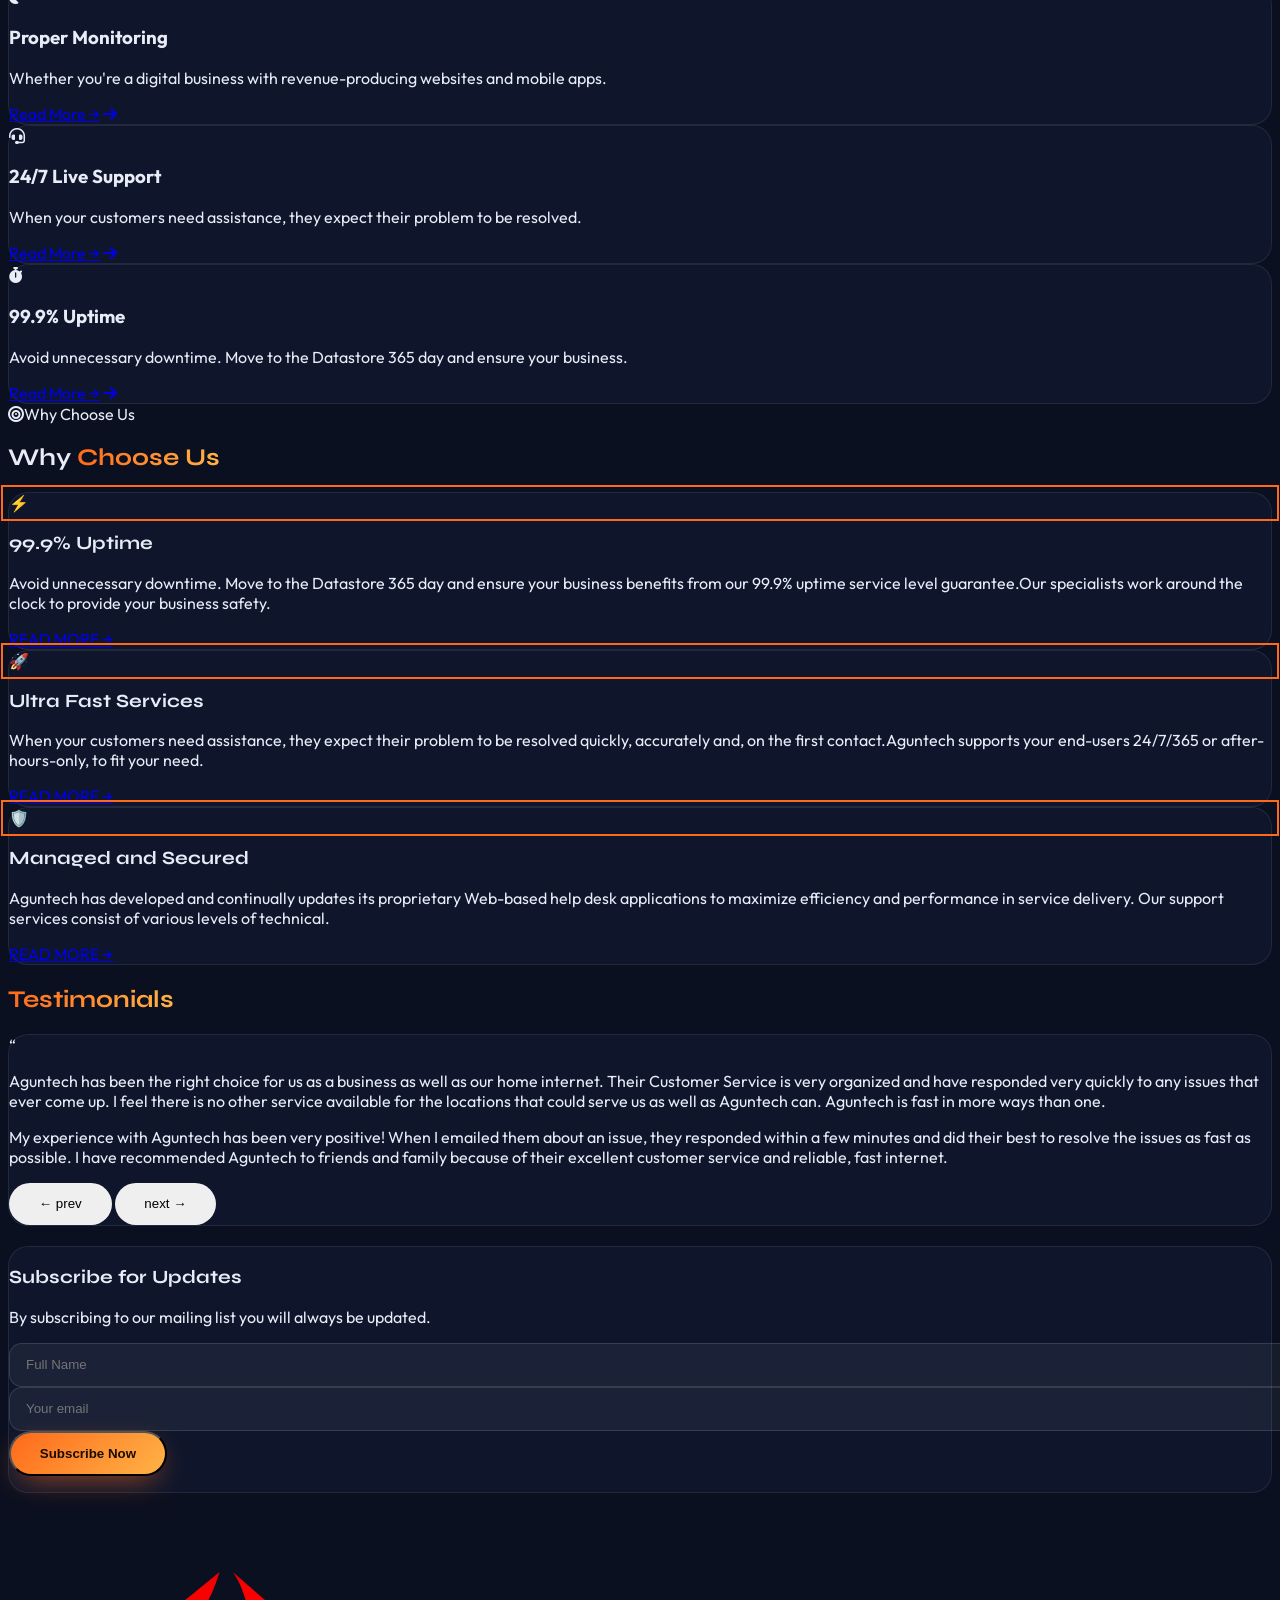
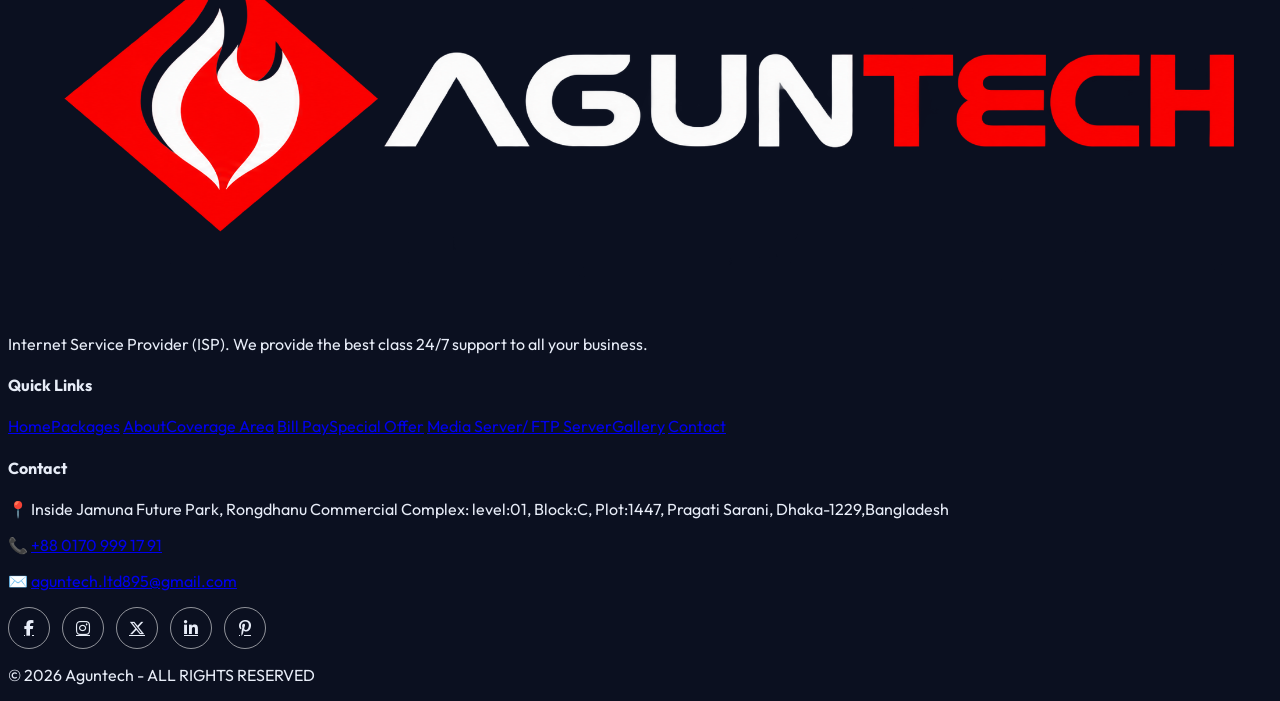
==== commit db0fc80b: "sendmoney commit" ====
--- a/index.html
+++ b/index.html
@@ -25,8 +25,7 @@
     <div id="preloader"><div class="loader"></div></div>
 
     <!-- ===== Header ===== -->
-    <header
-      id="header"
+    <header id="header"
       class="fixed top-0 inset-x-0 z-50 bg-[#0b1020]/80 backdrop-blur-lg border-b border-white/5 transition-shadow"
     >
       <div
@@ -547,7 +546,7 @@
         </div>
       </div>
 
-      <div class="glass card-hover p-6 flex gap-5 items-center reveal" data-delay="100">
+      <!-- <div class="glass card-hover p-6 flex gap-5 items-center reveal" data-delay="100">
         <div class="w-20 h-20 shrink-0 rounded-2xl grid place-items-center text-4xl text-red-500 bg-orange-500/15 icon-anim">
           <i class="fa-solid fa-globe"></i>
         </div>
@@ -559,7 +558,7 @@
             <a href="about.html" aria-label="Domain Transfer" class="w-9 h-9 rounded-full grid place-items-center bg-red-700 hover:bg-red-600 transition"><i class="fa-solid fa-arrow-right text-sm"></i></a>
           </div>
         </div>
-      </div>
+      </div> -->
 
       <div class="glass card-hover p-6 flex gap-5 items-center reveal" data-delay="200">
         <div class="w-20 h-20 shrink-0 rounded-2xl grid place-items-center text-4xl text-red-500 bg-orange-500/15 icon-anim">
@@ -575,7 +574,7 @@
         </div>
       </div>
 
-      <div class="glass card-hover p-6 flex gap-5 items-center reveal" data-delay="0">
+      <!-- <div class="glass card-hover p-6 flex gap-5 items-center reveal" data-delay="0">
         <div class="w-20 h-20 shrink-0 rounded-2xl grid place-items-center text-4xl text-red-500 bg-orange-500/15 icon-anim">
           <i class="fa-solid fa-floppy-disk"></i>
         </div>
@@ -587,7 +586,7 @@
             <a href="about.html" aria-label="Unlimited Storage" class="w-9 h-9 rounded-full grid place-items-center bg-red-700 hover:bg-red-600 transition"><i class="fa-solid fa-arrow-right text-sm"></i></a>
           </div>
         </div>
-      </div>
+      </div> -->
 
       <div class="glass card-hover p-6 flex gap-5 items-center reveal" data-delay="100">
         <div class="w-20 h-20 shrink-0 rounded-2xl grid place-items-center text-4xl text-red-500 bg-orange-500/15 icon-anim">
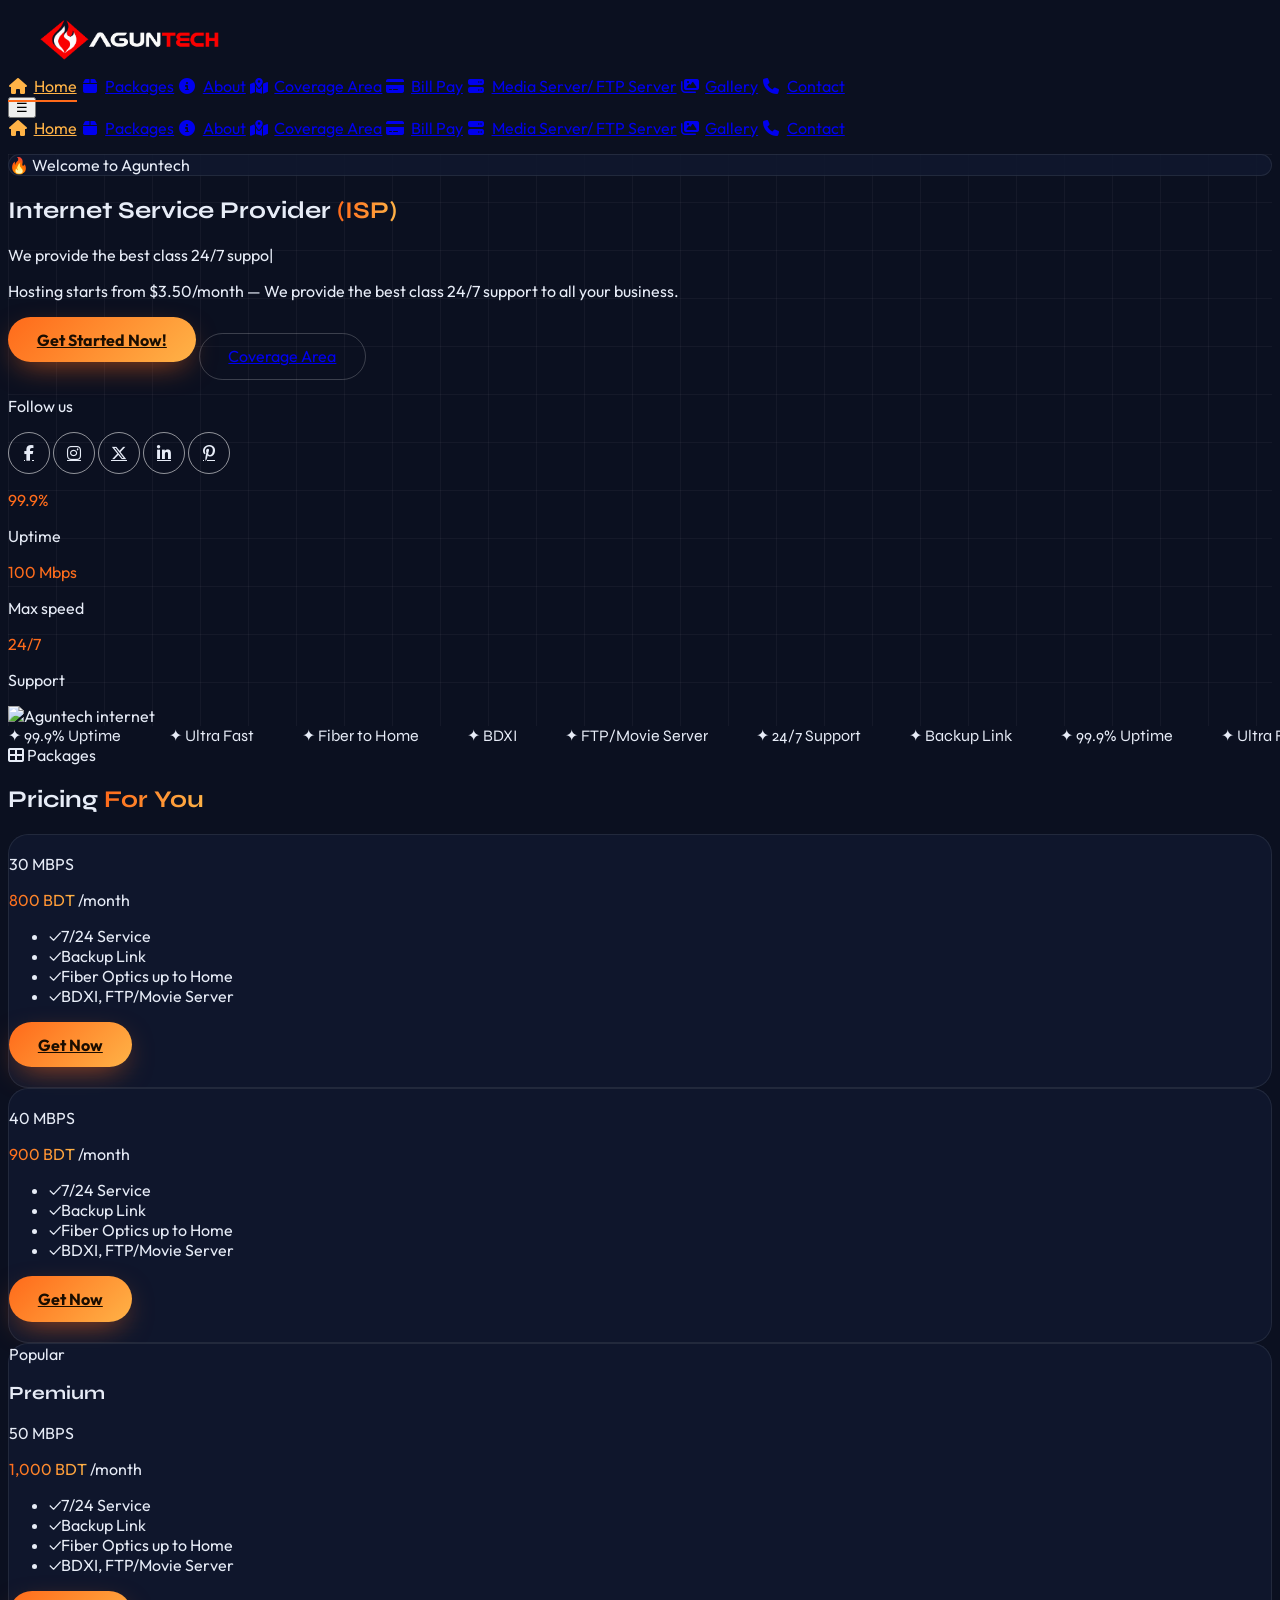
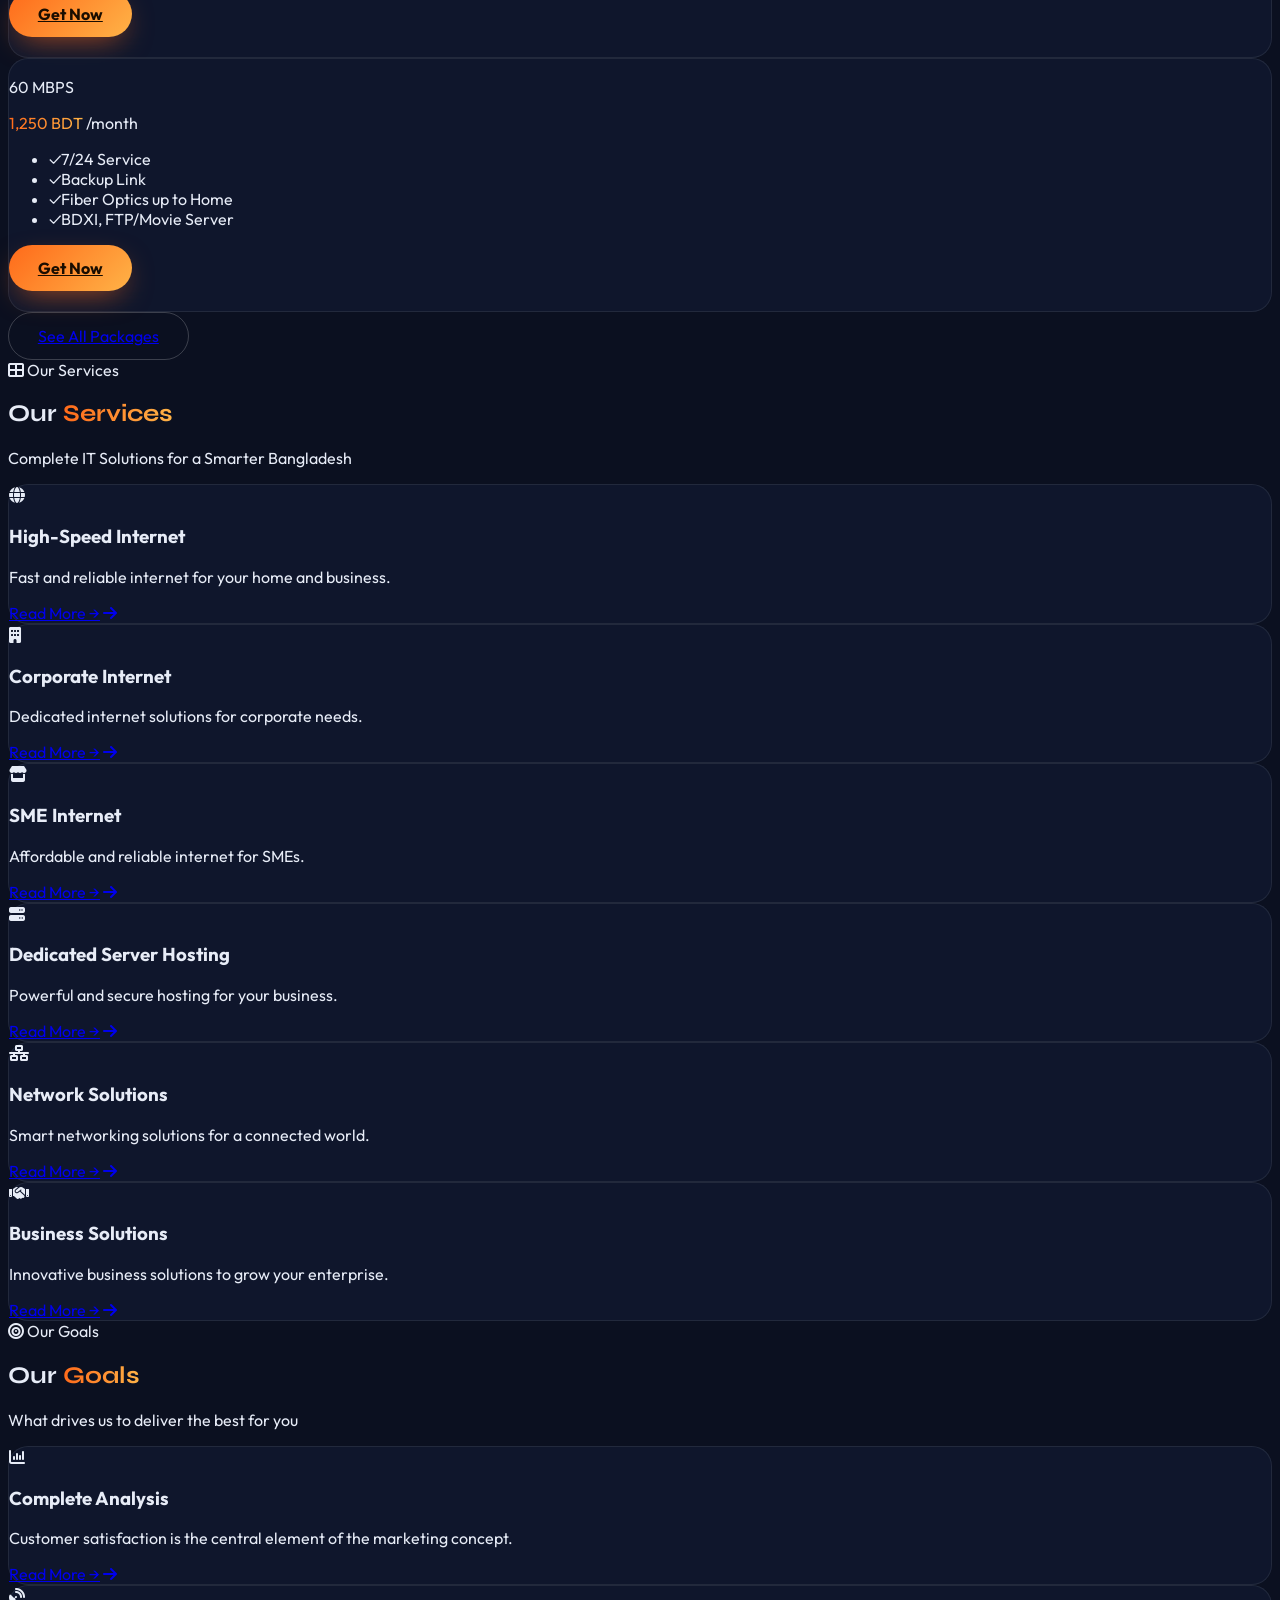
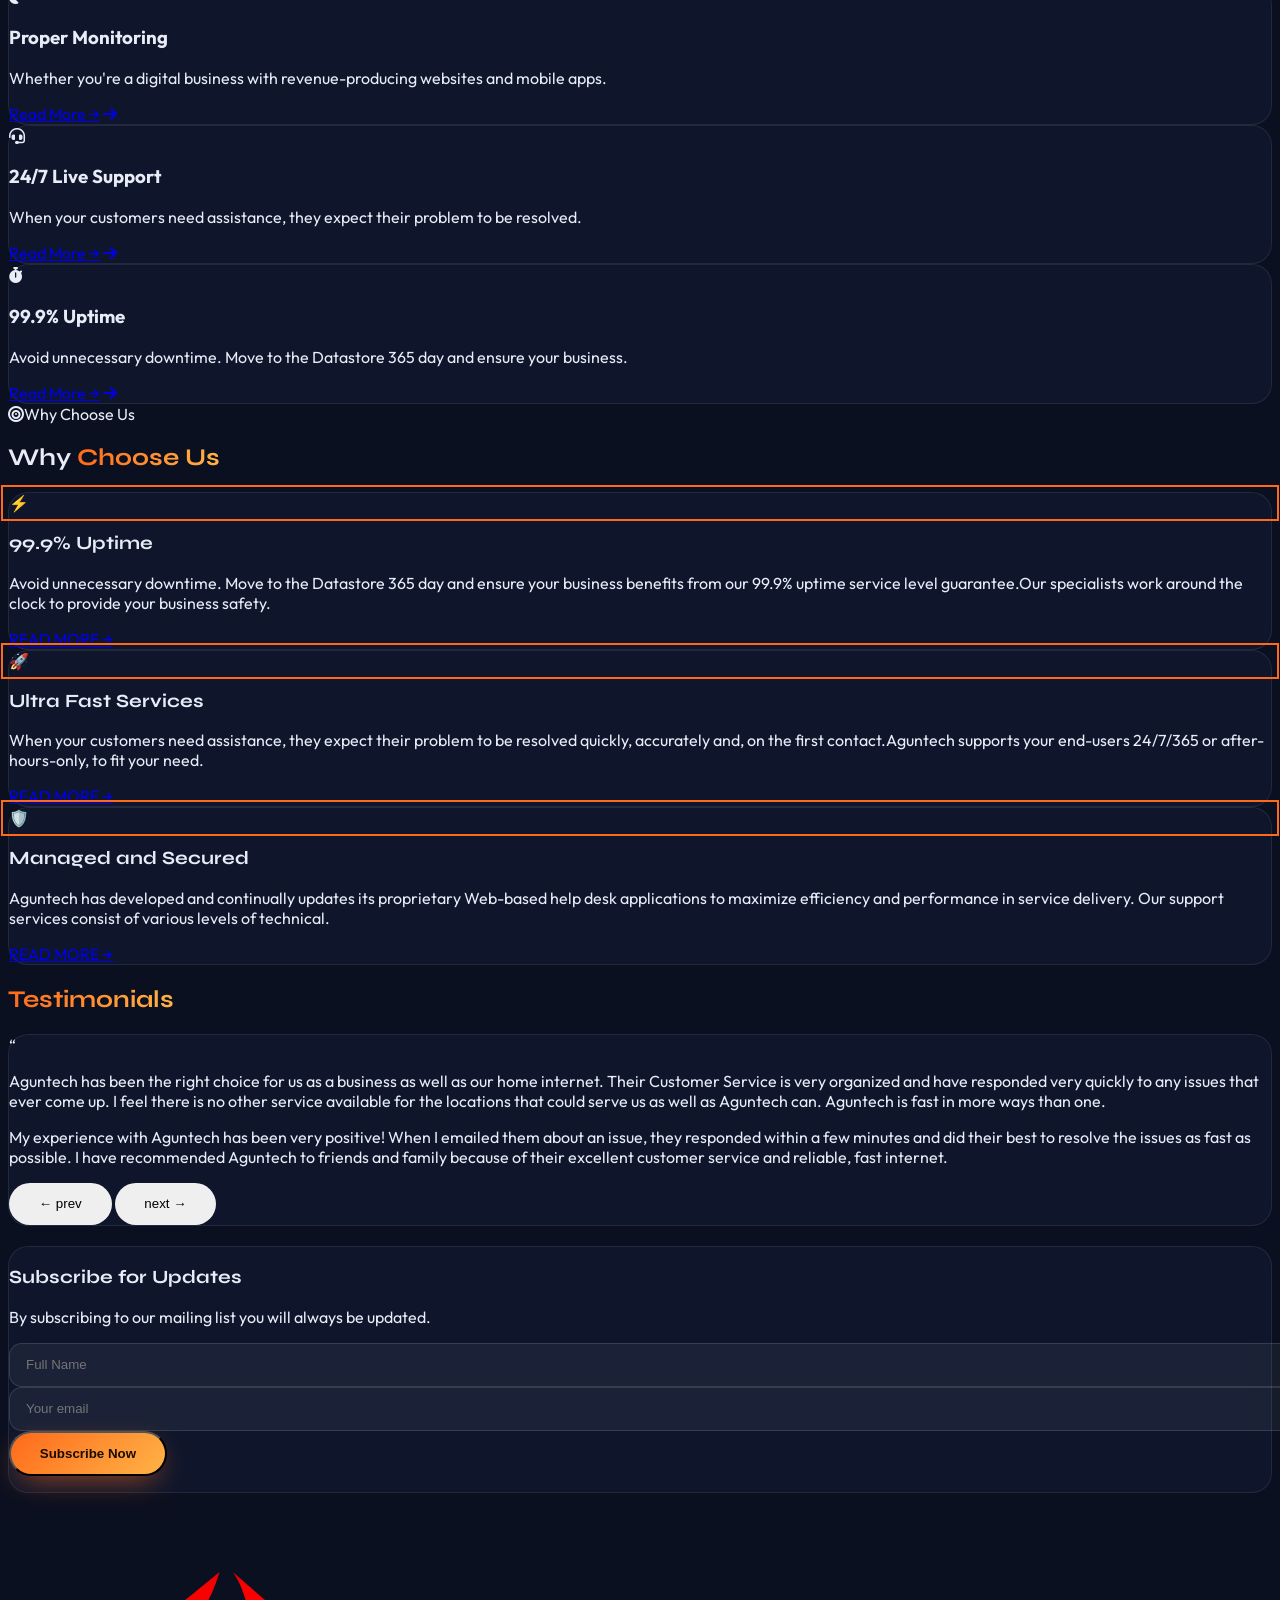
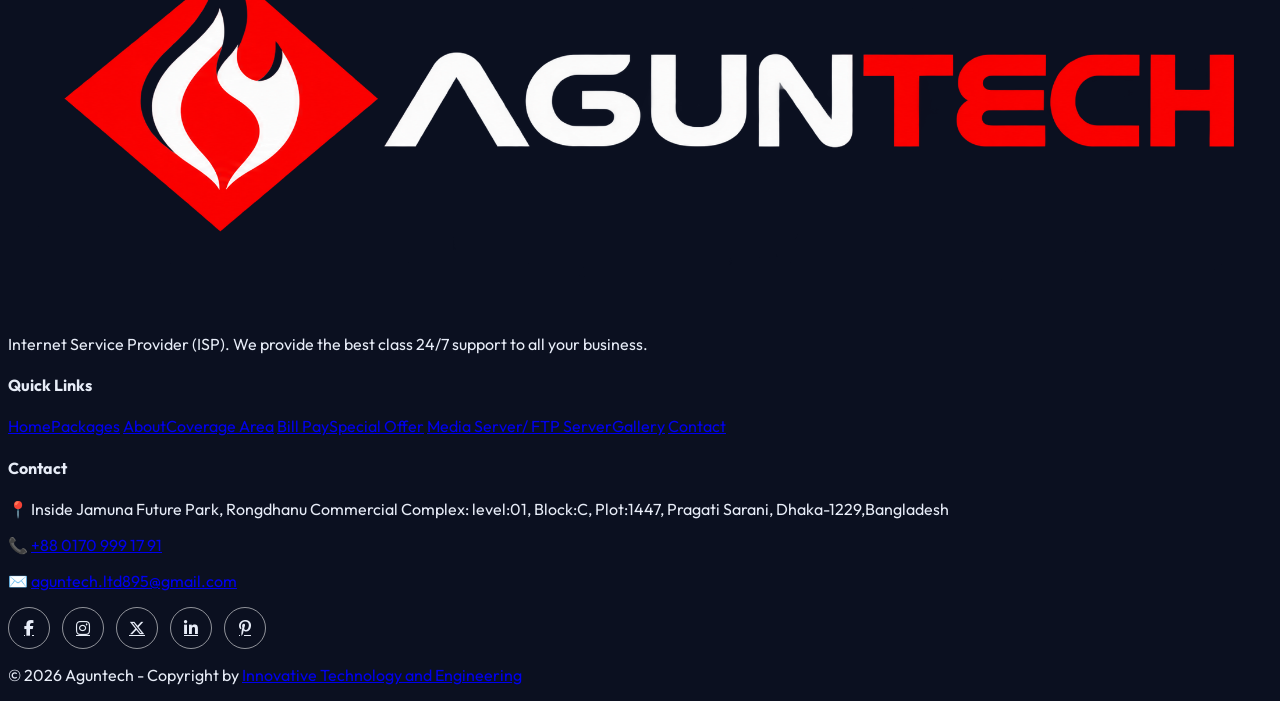
==== commit 7b2ea5eb: "copyright commit" ====
--- a/index.html
+++ b/index.html
@@ -762,7 +762,7 @@
         <p class="text-white/70 mt-2">By subscribing to our mailing list you will always be updated.</p>
       </div>
       <form data-subscribe-form class="relative mt-6 md:mt-0 lg:flex gap-3 w-full md:w-auto">
-        <input type="hidden" name="access_key" value="4f5fbbf2-bedd-427b-933c-81ef48e893c9" />
+        <input type="hidden" name="access_key" value="44f91c16-4966-4114-9cda-3b79aa3ed965" />
           <input type="text" name="name" required placeholder="Full Name" class="input mt-2 md:w-72"/>
           <input type="email" name="email" required placeholder="Your email" class="input mt-2 md:w-72"/>
           <button type="submit" class="btn-fire whitespace-nowrap mt-3">Subscribe Now</button>
@@ -771,124 +771,135 @@
     </div>
   </section>
 
-    <!-- ===== Footer ===== -->
-    <footer class="border-t border-white/5 bg-[#080c19]">
-      <div
-        class="max-w-7xl mx-auto px-5 py-14 grid md:grid-cols-3 gap-10 text-sm"
+  <!-- ==footer== -->
+
+  <!-- ===== Footer ===== -->
+<footer class="border-t border-white/5 bg-[#080c19]">
+  <div
+    class="max-w-7xl mx-auto px-5 py-14 grid md:grid-cols-3 gap-10 text-sm"
+  >
+    <div>
+      <img
+        class="h-20 w-70"
+        src="assets/images/AGUNTECH Red Flame Logo (1).png"
+        alt="Aguntech"
+      />
+      <p class="text-white/60 mt-3">
+        Internet Service Provider (ISP). We provide the best class 24/7
+        support to all your business.
+      </p>
+    </div>
+    <div>
+      <h4 class="font-semibold mb-3">Quick Links</h4>
+      <div class="grid grid-cols-2 gap-2 text-white/60">
+        <a href="index.html" class="hover:text-orange-400">Home</a
+        ><a href="packages.html" class="hover:text-orange-400">Packages</a>
+        <a href="about.html" class="hover:text-orange-400">About</a
+        ><a href="coverage.html" class="hover:text-orange-400"
+          >Coverage Area</a
+        >
+        <a href="billpay.html" class="hover:text-orange-400">Bill Pay</a
+        ><a href="offer.html" class="hover:text-orange-400"
+          >Special Offer</a
+        >
+        <a href="media.html" class="hover:text-orange-400"
+          >Media Server/ FTP Server</a
+        ><a href="gallery.html" class="hover:text-orange-400">Gallery</a>
+        <a href="contact.html" class="hover:text-orange-400">Contact</a>
+      </div>
+    </div>
+    <div class="text-white/60 space-y-2">
+      <div class="mb-5">
+        <h4 class="font-semibold mb-3 text-white">Contact</h4>
+        <p>
+          📍 Inside Jamuna Future Park, Rongdhanu Commercial Complex:
+          level:01, Block:C, Plot:1447, Pragati Sarani, Dhaka-1229,Bangladesh
+        </p>
+        <p class="my-2">
+          📞
+          <a href="tel:+8801709991791" class="hover:text-orange-400"
+            >+88 0170 999 17 91</a
+          >
+        </p>
+        <p>
+          ✉️
+          <a
+            href="mailto:aguntech.ltd895@gmail.com"
+            class="hover:text-orange-400"
+            >aguntech.ltd895@gmail.com</a
+          >
+        </p>
+      </div>
+
+      <div class="social-links mt-5" aria-label="Social media">
+        <!-- Facebook -->
+        <a
+          href="https://www.facebook.com/Aguntechbd"
+          target="_blank"
+          rel="noopener noreferrer"
+          class="social-icon facebook"
+          aria-label="Facebook"
+        >
+          <i class="fa-brands fa-facebook-f"></i>
+        </a>
+        <!-- Instagram -->
+        <a
+          href="https://www.instagram.com/aguntechbd/"
+          target="_blank"
+          rel="noopener noreferrer"
+          class="social-icon instagram"
+          aria-label="Instagram"
+        >
+          <i class="fa-brands fa-instagram"></i>
+        </a>
+        <!-- X -->
+        <a
+          href="https://x.com/Aguntechbd"
+          target="_blank"
+          rel="noopener noreferrer"
+          class="social-icon twitter"
+          aria-label="X"
+        >
+          <i class="fa-brands fa-x-twitter"></i>
+        </a>
+        <!-- LinkedIn -->
+        <a
+          href="https://www.linkedin.com/company/aguntechbd/"
+          target="_blank"
+          rel="noopener noreferrer"
+          class="social-icon linkedin"
+          aria-label="LinkedIn"
+        >
+          <i class="fa-brands fa-linkedin-in"></i>
+        </a>
+        <!-- Pinterest -->
+        <a
+          href="https://www.pinterest.com/aguntechbd/"
+          target="_blank"
+          rel="noopener noreferrer"
+          class="social-icon pinterest"
+          aria-label="Pinterest"
+        >
+          <i class="fa-brands fa-pinterest-p"></i>
+        </a>
+      </div>
+    </div>
+  </div>
+
+  <!-- Copyright + Developer credit -->
+  <div class="items-center mx-20 border-white/5">
+    <p class="text-center text-white/40 text-xs pt-2 pb-8">
+      © <span class="year">2026</span> Aguntech - Copyright by
+      <a
+        href="https://innovative.com.bd/"
+        target="_blank"
+        rel="noopener noreferrer"
+        class="hover:text-orange-400 underline text-sm font-bold underline-offset-2"
+        >Innovative Technology and Engineering</a
       >
-        <div>
-          <img
-            class="h-20 w-70"
-            src="assets/images/AGUNTECH Red Flame Logo (1).png"
-            alt="Aguntech"
-          />
-          <p class="text-white/60 mt-3">
-            Internet Service Provider (ISP). We provide the best class 24/7
-            support to all your business.
-          </p>
-        </div>
-        <div>
-          <h4 class="font-semibold mb-3">Quick Links</h4>
-          <div class="grid grid-cols-2 gap-2 text-white/60">
-            <a href="index.html" class="hover:text-orange-400">Home</a
-            ><a href="packages.html" class="hover:text-orange-400">Packages</a>
-            <a href="about.html" class="hover:text-orange-400">About</a
-            ><a href="coverage.html" class="hover:text-orange-400"
-              >Coverage Area</a
-            >
-            <a href="billpay.html" class="hover:text-orange-400">Bill Pay</a
-            ><a href="offer.html" class="hover:text-orange-400"
-              >Special Offer</a
-            >
-            <a href="media.html" class="hover:text-orange-400"
-              >Media Server/ FTP Server</a
-            ><a href="gallery.html" class="hover:text-orange-400">Gallery</a>
-            <a href="contact.html" class="hover:text-orange-400">Contact</a>
-          </div>
-        </div>
-        <div class="text-white/60 space-y-2">
-          <div class="mb-5">
-          <h4 class="font-semibold mb-3 text-white">Contact</h4>
-          <p>
-            📍 Inside Jamuna Future Park, Rongdhanu Commercial Complex:
-            level:01, Block:C, Plot:1447, Pragati Sarani, Dhaka-1229,Bangladesh
-          </p>
-          <p class="my-2">
-            📞
-            <a href="tel:+8801709991791" class="hover:text-orange-400"
-              >+88 0170 999 17 91</a
-            >
-          </p>
-          <p>
-            ✉️
-            <a
-              href="mailto:aguntech.ltd895@gmail.com"
-              class="hover:text-orange-400 "
-              >aguntech.ltd895@gmail.com</a
-            >
-          </p>
-          </div>
-
-          <div class="social-links mt-5" aria-label="Social media">
-            <!-- Facebook -->
-            <a
-              href="https://www.facebook.com/Aguntechbd"
-              target="_blank"
-              rel="noopener noreferrer"
-              class="social-icon facebook"
-              aria-label="Facebook"
-            >
-              <i class="fa-brands fa-facebook-f"></i>
-            </a>
-            <!-- Instagram -->
-            <a
-              href="https://www.instagram.com/aguntechbd/"
-              target="_blank"
-              rel="noopener noreferrer"
-              class="social-icon instagram"
-              aria-label="Instagram"
-            >
-              <i class="fa-brands fa-instagram"></i>
-            </a>
-            <!-- X -->
-            <a
-              href="https://x.com/Aguntechbd"
-              target="_blank"
-              rel="noopener noreferrer"
-              class="social-icon twitter"
-              aria-label="X"
-            >
-              <i class="fa-brands fa-x-twitter"></i>
-            </a>
-            <!-- LinkedIn -->
-            <a
-              href="https://www.linkedin.com/company/aguntechbd/"
-              target="_blank"
-              rel="noopener noreferrer"
-              class="social-icon linkedin"
-              aria-label="LinkedIn"
-            >
-              <i class="fa-brands fa-linkedin-in"></i>
-            </a>
-            <!-- Pinterest -->
-            <a
-              href="https://www.pinterest.com/aguntechbd/"
-              target="_blank"
-              rel="noopener noreferrer"
-              class="social-icon pinterest"
-              aria-label="Pinterest"
-            >
-              <i class="fa-brands fa-pinterest-p"></i>
-            </a>
-          </div>
-
-        </div>
-        
-      </div>
-      <p class="text-center text-white/40 text-xs pb-8">
-        © <span class="year">2026</span> Aguntech - ALL RIGHTS RESERVED
-      </p>
-    </footer>
+    </p>
+  </div>
+</footer>
 
     <script src="assets/js/main.js"></script>
   </body>
